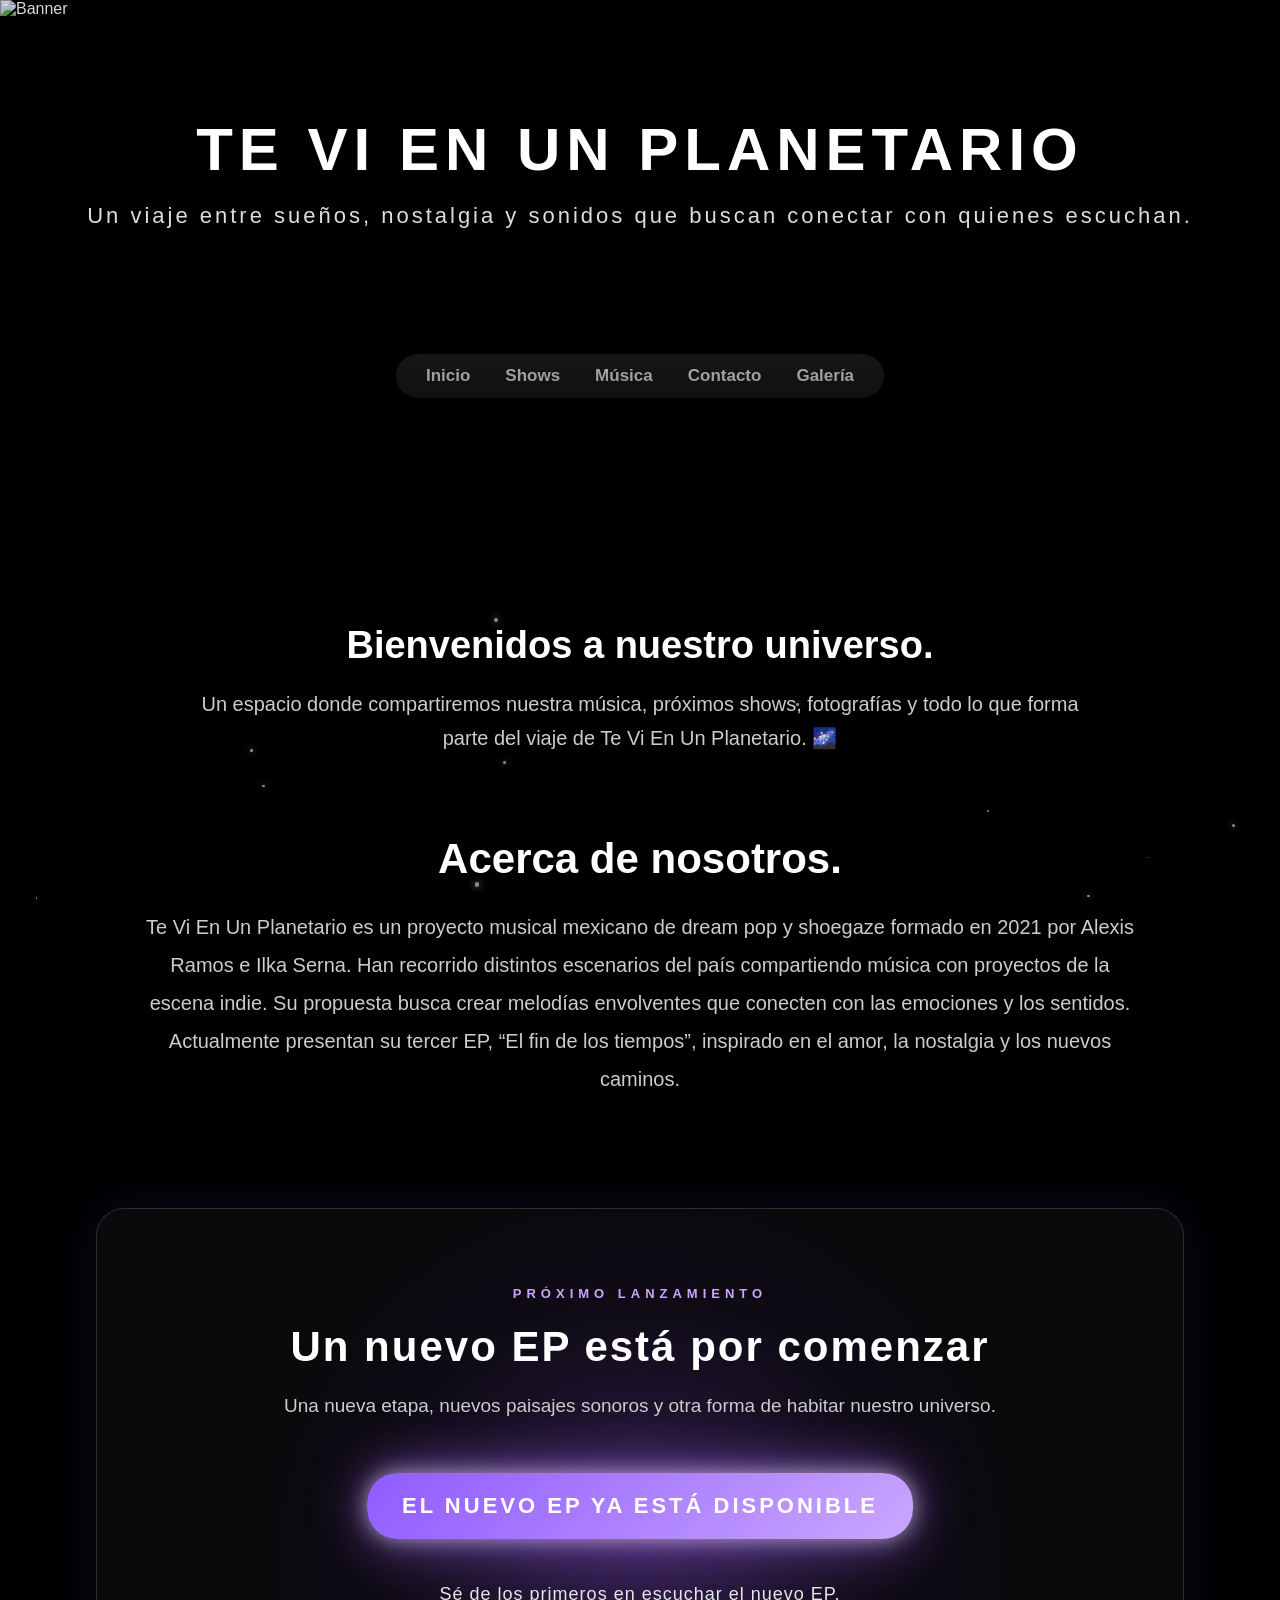
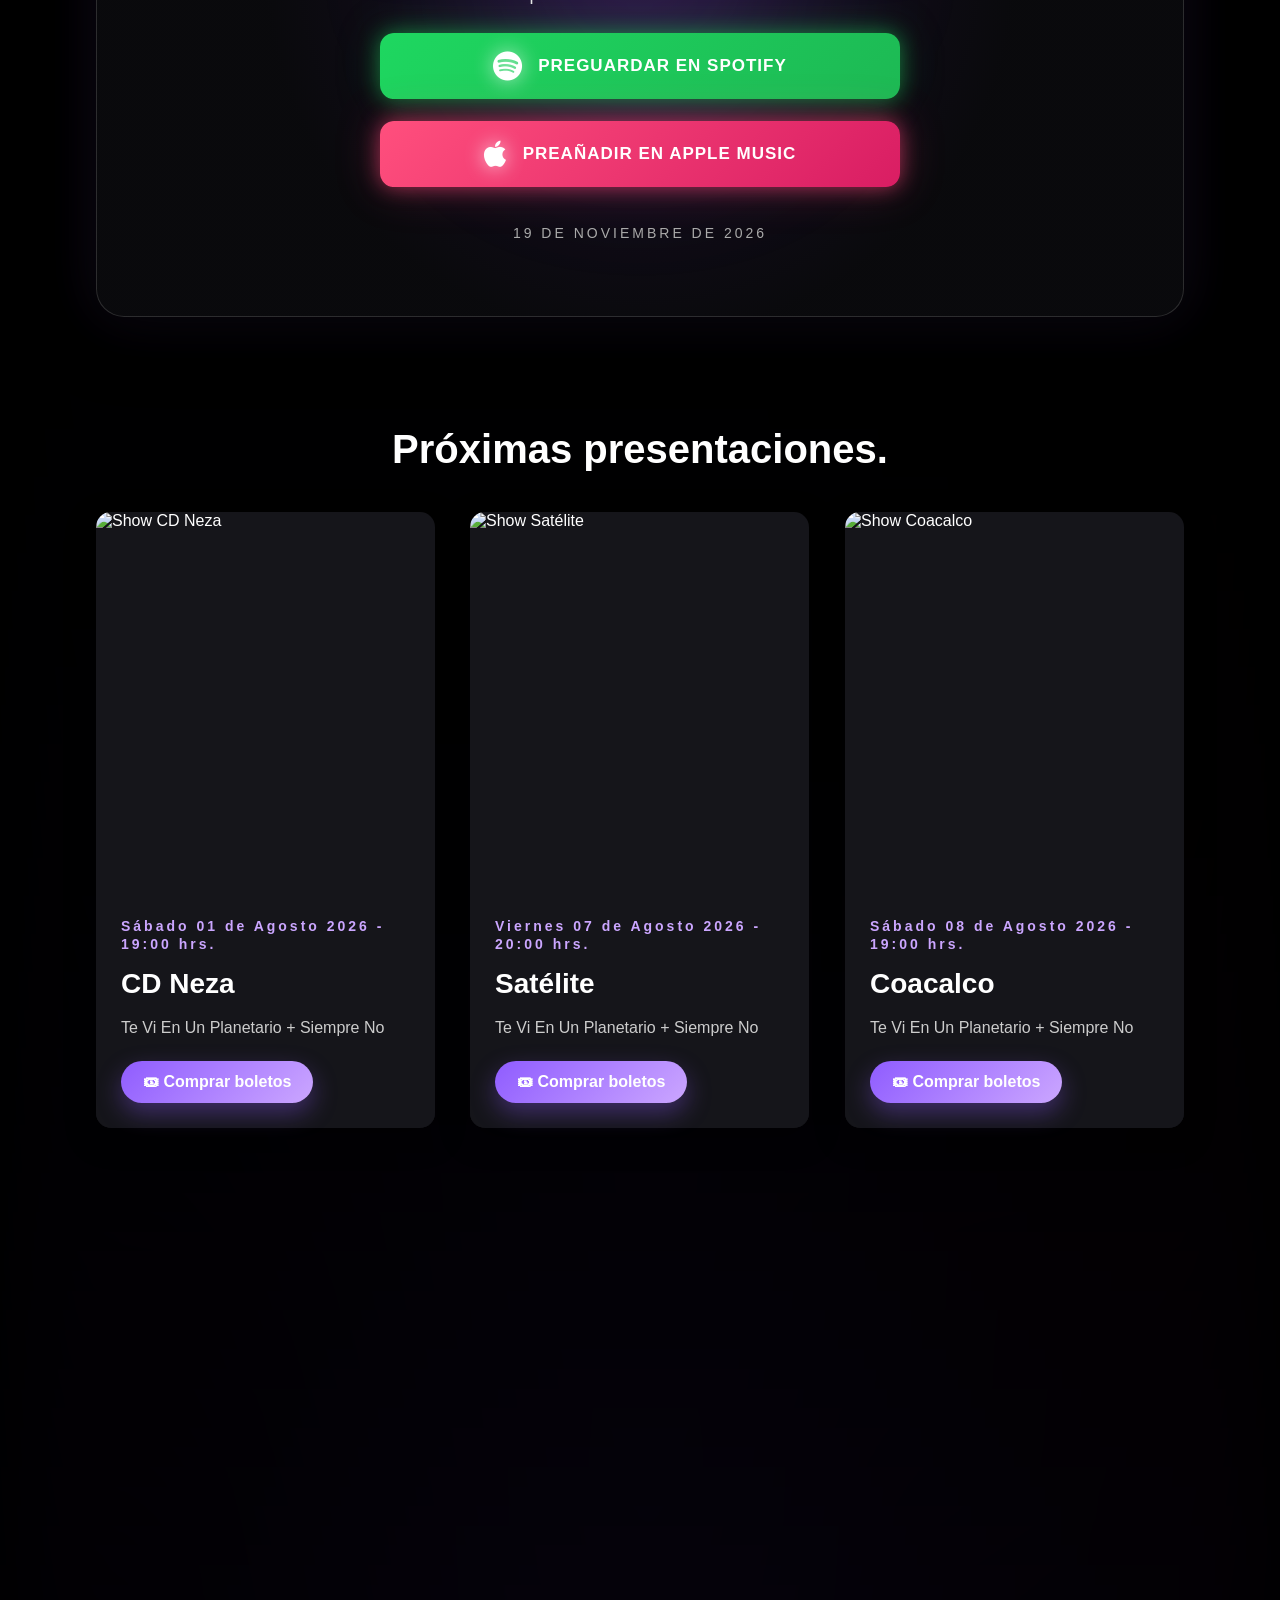
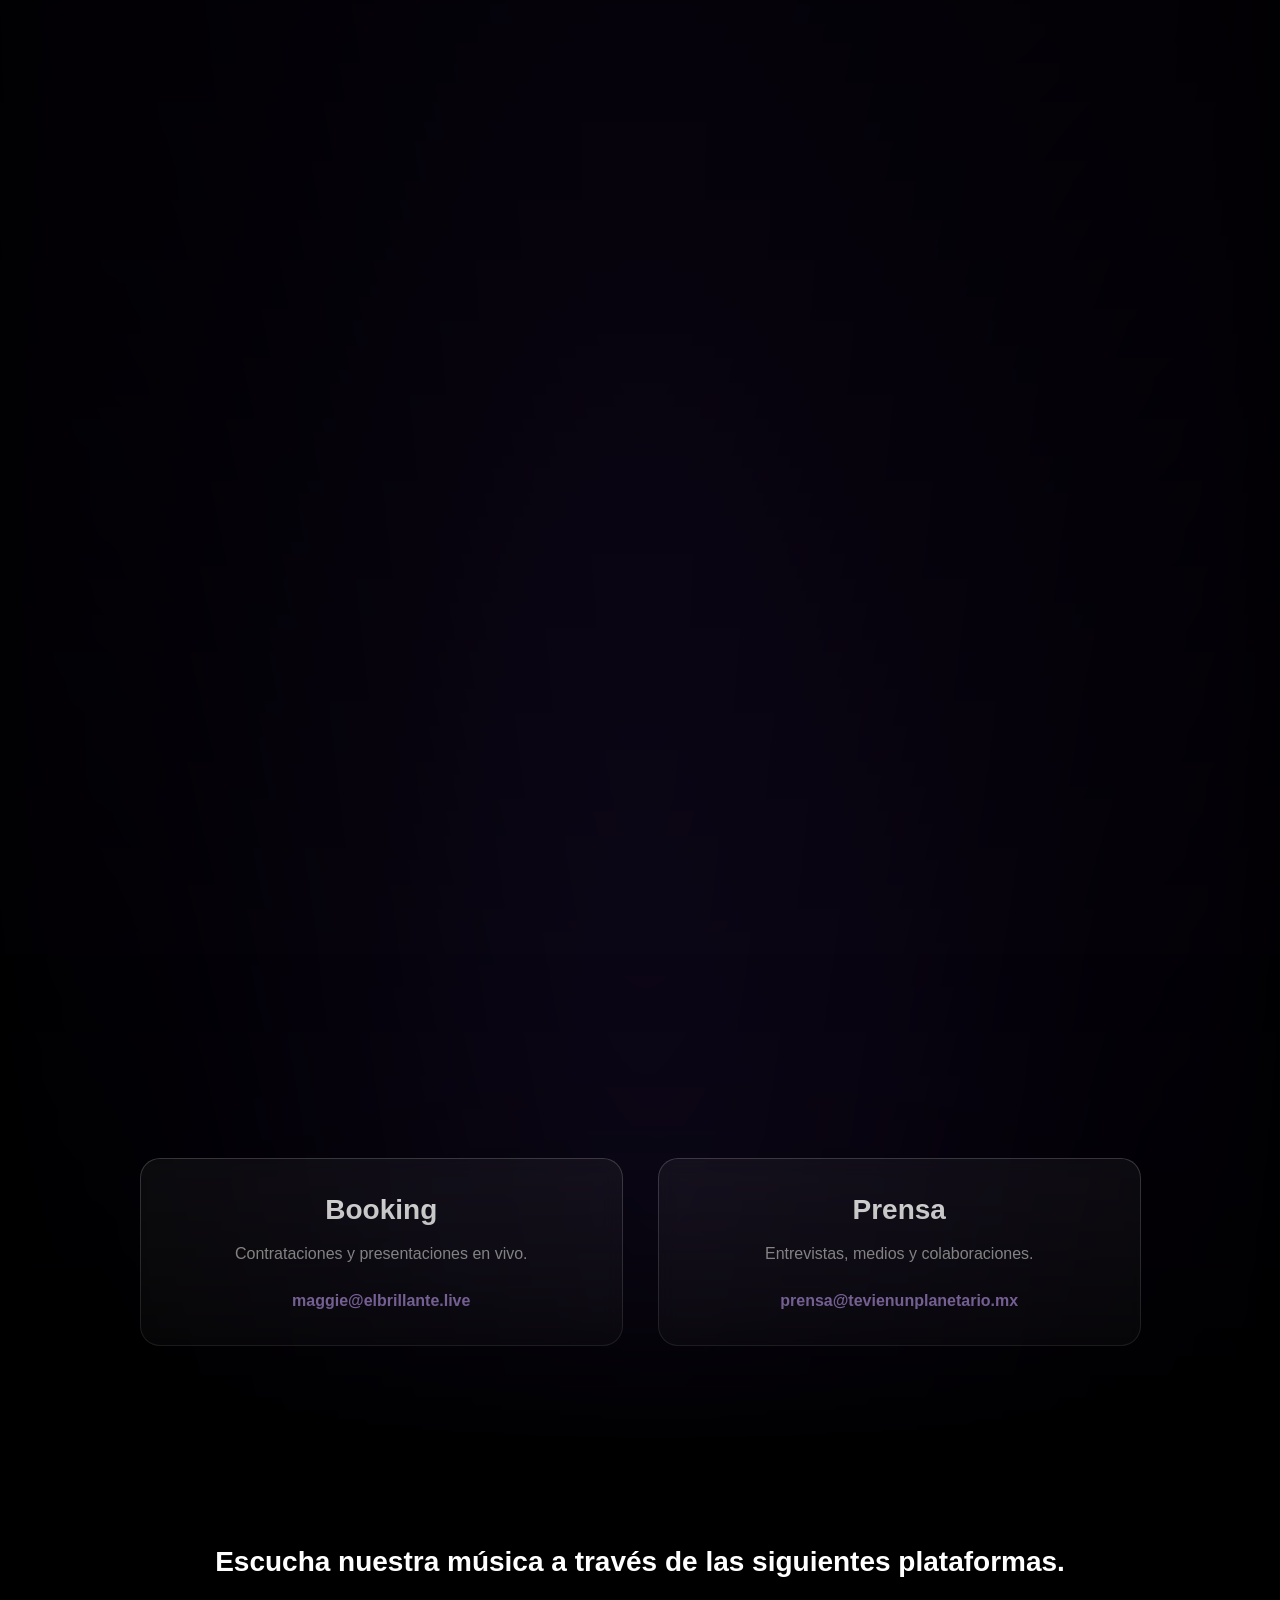
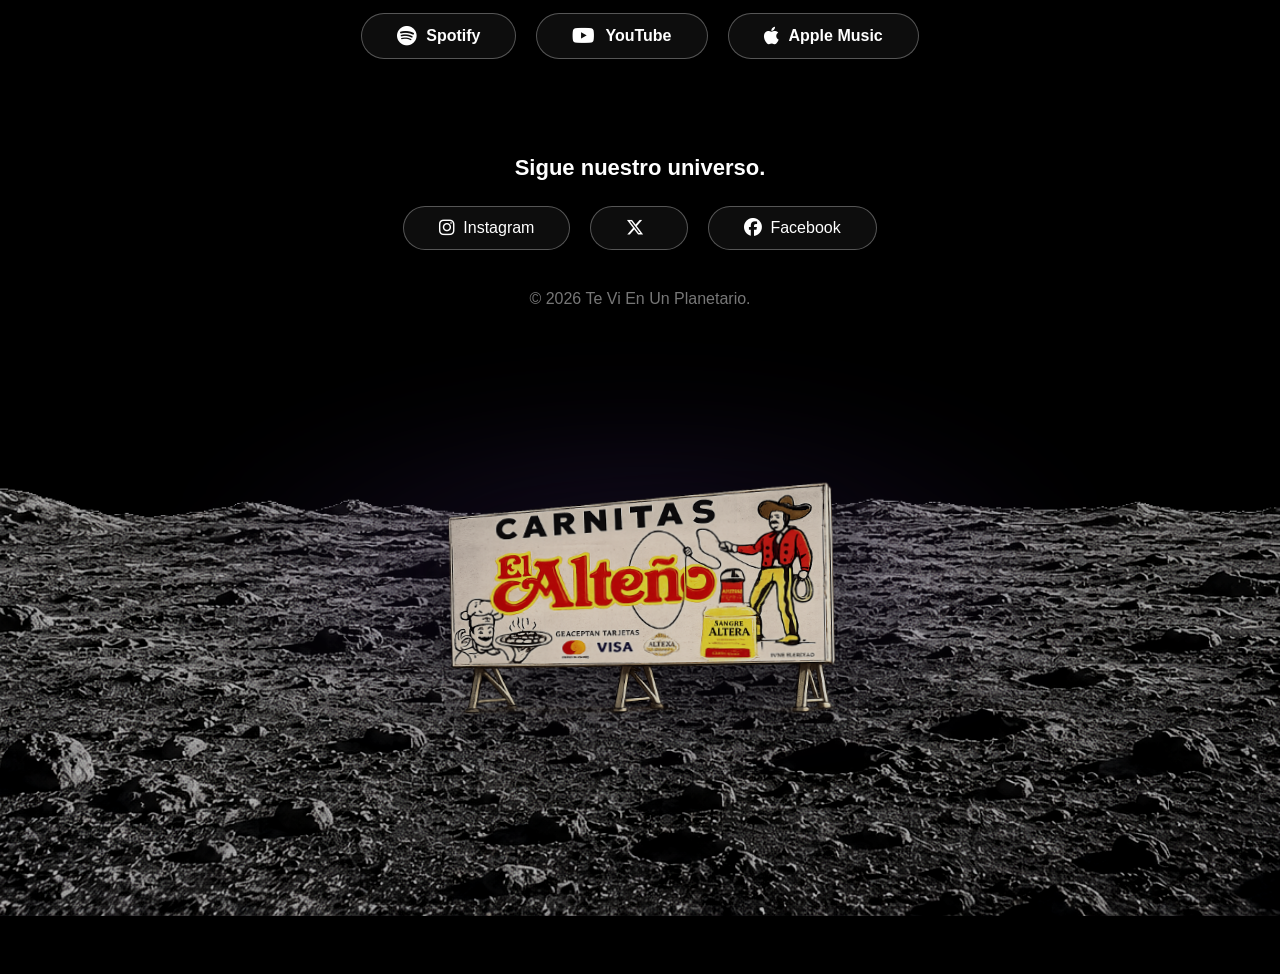
==== index.html @ 1a050cd8 "Actualizar index.html" ====
<!DOCTYPE html>
<html lang="es">

<head>

    <meta charset="UTF-8">

    <meta
        name="viewport"
        content="width=device-width, initial-scale=1.0"
    >

    <title>
        Te Vi En Un Planetario | Dream Pop · Shoegaze
    </title>

    <link
        rel="icon"
        type="image/png"
        href="img/favicon.png"
    >

    <link
        rel="stylesheet"
        href="styles.css?v=72"
    >

    <link
        rel="stylesheet"
        href="https://cdnjs.cloudflare.com/ajax/libs/font-awesome/6.5.2/css/all.min.css"
    >

</head>

<body>


<!-- =========================
     BANNER PRINCIPAL
========================= -->


<header class="banner" id="inicio">


    <img id="bannerImg" src="img/banner1.jpg" alt="Banner">


    <div class="overlay">


      <div class="titulo-blog">

    <h1>
        TE VI EN UN PLANETARIO
    </h1>


    <p>
        Un viaje entre sueños, nostalgia
        y sonidos que buscan conectar
        con quienes escuchan.
    </p>


   


</div>



        <nav class="menu">

    <a href="#inicio">
        Inicio
    </a>

    <a href="#shows">
        Shows
    </a>

    <a href="#musica">
        Música
    </a>

    <a href="#contacto">
        Contacto
    </a>

    <a href="galeria.html">
        Galería
    </a>

</nav>


    </div>


</header>





<!-- =========================
     PRESENTACIÓN
========================= -->


<section class="presentacion">


    <h2>
        Bienvenidos a nuestro universo.
    </h2>


    <p>
        Un espacio donde compartiremos nuestra música,
        próximos shows, fotografías y todo lo que forma
        parte del viaje de Te Vi En Un Planetario. 🌌
    </p>


</section>





<!-- =========================
     HISTORIA DE LA BANDA
========================= -->


<section class="presentacion historia">

    <h2>
        Acerca de nosotros.
    </h2>

    <p>
        Te Vi En Un Planetario es un proyecto musical mexicano
        de dream pop y shoegaze formado en 2021 por Alexis Ramos
        e Ilka Serna.

        Han recorrido distintos escenarios del país compartiendo
        música con proyectos de la escena indie.

        Su propuesta busca crear melodías envolventes que conecten
        con las emociones y los sentidos.

        Actualmente presentan su tercer EP,
        “El fin de los tiempos”, inspirado en el amor,
        la nostalgia y los nuevos caminos.
    </p>

</section>



<!-- =========================
     CONTADOR NUEVO LANZAMIENTO
========================= -->



<section class="nuevo-lanzamiento">

    <div class="luz-lanzamiento"></div>

    <span class="etiqueta-lanzamiento">
        PRÓXIMO LANZAMIENTO
    </span>

    <h2>
        Un nuevo EP está por comenzar
    </h2>

    <p class="descripcion-lanzamiento">
        Una nueva etapa, nuevos paisajes sonoros
        y otra forma de habitar nuestro universo.
    </p>

    <div class="contador-lanzamiento" id="contadorLanzamiento">

        <div class="unidad-contador">
            <span id="dias">00</span>
            <small>DÍAS</small>
        </div>

        <div class="separador-contador">:</div>

        <div class="unidad-contador">
            <span id="horas">00</span>
            <small>HORAS</small>
        </div>

        <div class="separador-contador">:</div>

        <div class="unidad-contador">
            <span id="minutos">00</span>
            <small>MINUTOS</small>
        </div>

        <div class="separador-contador">:</div>

        <div class="unidad-contador">
            <span id="segundos">00</span>
            <small>SEGUNDOS</small>
        </div>

    </div>

    <div class="preguardar-lanzamiento">

        <p class="texto-preguardar">
            Sé de los primeros en escuchar el nuevo EP.
        </p>

        <div class="botones-preguardar">

            <a href="#"
               class="btn-preguardar spotify-preguardar"
               target="_blank"
               rel="noopener noreferrer">

                <i class="fa-brands fa-spotify"></i>

                PREGUARDAR EN SPOTIFY

            </a>

            <a href="#"
               class="btn-preguardar apple-preguardar"
               target="_blank"
               rel="noopener noreferrer">

                <i class="fa-brands fa-apple"></i>

                PREAÑADIR EN APPLE MUSIC

            </a>

        </div>

    </div>

    <p class="fecha-lanzamiento">
        19 DE NOVIEMBRE DE 2026
    </p>

</section>

<!-- =========================
     SHOWS
========================= -->


<section class="shows" id="shows">


    <h2>
        Próximas presentaciones.
    </h2>



    <div class="tarjetas-shows">



<article class="show">

    <img src="img/shows/cdneza.jpg" alt="Show CD Neza">

    <div>

        <span>
            Sábado 01 de Agosto 2026 - 19:00 hrs.
        </span>

        <h3>
            CD Neza
        </h3>

        <p>
            Te Vi En Un Planetario
            + Siempre No
        </p>

        <a href="https://www.passline.com/eventos/te-vi-en-un-planetario-siempre-no-en-neza?srsltid=AfmBOoovg-cBBrJVDdKT2XYx2cfi4XwZiuPQGo-E9x_NDQ2LoTzgHPhY"
           target="_blank"
           class="btn-boletos">

            🎟 Comprar boletos

        </a>

    </div>

</article>





        <article class="show">


            <img src="img/shows/satelite.jpg" alt="Show Satélite">


            <div>


                <span>
                    Viernes 07 de Agosto 2026 - 20:00 hrs.
                </span>


                <h3>
                    Satélite
                </h3>


                <p>
                    Te Vi En Un Planetario
                    + Siempre No
                </p>
				
                <a href="https://www.passline.com/eventos/te-vi-en-un-planetario-siempre-no-en-satelite?srsltid=AfmBOooHvju37jdHs7YVsRym1T16sg7FsZMtIziRj7XSxzrg724Acsl8"
                target="_blank"
                class="btn-boletos">

            🎟 Comprar boletos

        </a>

            </div>


        </article>





        <article class="show">


            <img src="img/shows/coacalco.jpg" alt="Show Coacalco">


            <div>


                <span>
                    Sábado 08 de Agosto 2026 - 19:00 hrs.
                </span>


                <h3>
                    Coacalco
                </h3>


                <p>
                    Te Vi En Un Planetario
                    + Siempre No
                </p>
				
				<a href="https://www.passline.com/eventos/te-vi-en-un-planetario-siempre-no-en-coacalco?srsltid=AfmBOoppL9E0ZavndBEZ_2sXVVso90udEYHp2IkSH9KvHrL86hRa5LLI"
                target="_blank"
                class="btn-boletos">

            🎟 Comprar boletos

        </a>


            </div>


        </article>



    </div>


</section>




<!-- =========================
     MÚSICA
========================= -->


<section class="musica" id="musica">


    <div class="titulo-seccion-musica">

        <h2>
            Escucha nuestra música
        </h2>

        <p>
            Sumérgete en nuestros sonidos,
            historias y paisajes entre el dream pop
            y el shoegaze.
        </p>

    </div>




    <div class="contenido-musica">


      <div class="portada">

    <img src="img/musica/ep.jpg" 
    alt="El fin de los tiempos">


    <div class="lanzamiento-ep">

        <span>
            TERCER EP
        </span>


        <h3>
            EL FIN DE LOS TIEMPOS
        </h3>


        <p>
            Lanzamiento<br>
            ENERO 2025
        </p>


     <a href="musica.html" class="btn-principal">
    <i class="fa-solid fa-compact-disc"></i>
    Explorar música
</a>

    </div>


</div>





        <div class="info-musica">


            <h2>
                El fin de los tiempos
            </h2>


            <h3>
                Te Vi En Un Planetario
            </h3>


            <p>
                Un EP inspirado en lo ensoñador de enamorarse,
                la nostalgia de extrañar algo que aún no se ha perdido
                y los nuevos caminos que aparecen en el recorrido.
            </p>



            <!-- Spotify -->

            <h4>
                Escúchalo en Spotify
            </h4>


            <iframe 
data-testid="embed-iframe"
style="border-radius:12px" 
src="https://open.spotify.com/embed/album/4X13vjFX72SD9wUTWd2iYq?utm_source=generator&si=00156c6d00ff4cbc" 
width="100%" 
height="352" 
frameBorder="0" 
allowfullscreen="" 
allow="autoplay; clipboard-write; encrypted-media; fullscreen; picture-in-picture" 
loading="lazy">
</iframe>



<!-- YouTube -->

<h4>
    Mira nuestro video
</h4>


<iframe

width="100%"

height="315"

src="https://www.youtube.com/embed/_7-XcAjmlnI"

title="YouTube video player"

frameborder="0"

allow="accelerometer; autoplay; clipboard-write; encrypted-media; gyroscope; picture-in-picture"

allowfullscreen>

</iframe>



        </div>


    </div>


</section>





<!-- =========================
     CONTACTO / BOOKING
========================= -->


<section class="contacto" id="contacto">


    <h2>
        Contacto / Booking
    </h2>


    <p>
        Para presentaciones, prensa, colaboraciones
        y propuestas profesionales.
    </p>



    <div class="contacto-info">


        <div class="tarjeta-contacto">


            <h3>
                Booking
            </h3>


            <p>
                Contrataciones y presentaciones en vivo.
            </p>


            <a href="mailto:maggie@elbrillante.live">
                maggie@elbrillante.live
            </a>


        </div>




        <div class="tarjeta-contacto">


            <h3>
                Prensa
            </h3>


            <p>
                Entrevistas, medios y colaboraciones.
            </p>


            <a href="mailto:prensa@tevienunplanetario.mx">
                prensa@tevienunplanetario.mx
            </a>


        </div>



    </div>


</section>



<footer>

    <h2>
        Escucha nuestra música a través de las siguientes plataformas.
    </h2>


 <div class="botones-portada">


<a href="https://open.spotify.com/intl-es/artist/1tLZIDlRNgWyQlu5qrqLvm?si=Rsie5Q_NRIyDfAs6YkLwWQ" target="_blank">

    <i class="fa-brands fa-spotify"></i>
    Spotify

</a>


<a href="https://www.youtube.com/@tevienunplanetario" target="_blank">

    <i class="fa-brands fa-youtube"></i>
    YouTube

</a>


<a href="https://music.apple.com/es/artist/te-vi-en-un-planetario/1675162556" target="_blank">

    <i class="fa-brands fa-apple"></i>
    Apple Music

</a>


</div>

	<br><br>


<h3>
    Sigue nuestro universo.
</h3>


<div class="botones-redes">


    <a href="https://www.instagram.com/tevienunplanetario/?hl=es" 
       target="_blank"
       rel="noopener noreferrer">

        <i class="fa-brands fa-instagram"></i>
        Instagram

    </a>


    <a href="https://x.com/tveuplanetario?s=20" 
       target="_blank"
       rel="noopener noreferrer">

        <i class="fa-brands fa-x-twitter"></i>
        

    </a>


    <a href="https://www.facebook.com/tevienunplanetario/?locale=es_LA"
       target="_blank"
       rel="noopener noreferrer">

        <i class="fa-brands fa-facebook"></i>
        Facebook

    </a>


</div>


    <p>
        © 2026 Te Vi En Un Planetario.
    </p>

	
<!-- =========================
     ESCENA LUNAR
========================= -->

<div
    class="escena-lunar-footer"
    aria-hidden="true"
>

    <img
        src="img/footer/superficie-lunar.png"
        class="suelo-lunar"
        alt=""
        loading="lazy"
        draggable="false"
    >

    <div class="halo-anuncio-lunar"></div>

    <img
        src="img/footer/anuncio-alteno.png"
        class="anuncio-lunar"
        alt=""
        loading="lazy"
        draggable="false"
    >

</div>

</footer>


<div
    class="cursor-aura"
    aria-hidden="true"
></div>


<script src="script.js?v=26"></script>

<script src="animaciones.js?v=3"></script>

<script src="efectos.js?v=65"></script>

</body>

</html>
---- styles.css ----
/* =========================
   01. CONFIGURACIÓN GENERAL
========================= */  



:root{
    --negro-fondo:#000000;
    --alto-banner:clamp(520px, 62vh, 760px);
}

*{
    margin:0;
    padding:0;
    box-sizing:border-box;
}

html{
    width:100%;
    min-height:100%;

    scroll-behavior:smooth;

    overscroll-behavior-y:none;
    overscroll-behavior-x:none;

    background:#000;
}

body{
    position:relative;

    width:100%;
    min-height:100%;

    margin:0;

    font-family:'Segoe UI', Arial, sans-serif;

    color:white;
    background:#000;

    overflow-x:hidden;

    overscroll-behavior-y:none;
    overscroll-behavior-x:none;
}



/* Nebulosa morada del fondo */

body::before{

    content:"";

    position:absolute;
    inset:0;

    width:100%;
    min-height:100%;

    pointer-events:none;
    z-index:0;

    background:
        radial-gradient(
            ellipse at 8% 30%,
            rgba(126,65,220,.30) 0%,
            rgba(95,40,180,.16) 26%,
            transparent 56%
        ),
        radial-gradient(
            ellipse at 92% 36%,
            rgba(180,45,150,.25) 0%,
            rgba(110,45,205,.15) 27%,
            transparent 59%
        ),
        radial-gradient(
            ellipse at 50% 72%,
            rgba(120,75,235,.20) 0%,
            transparent 56%
        );

    filter:blur(clamp(42px,5vw,48px));

    opacity:.95;

    -webkit-mask-image:
    linear-gradient(
        to bottom,

        transparent 0%,

        transparent 28%,

        rgba(0,0,0,.03) 36%,

        rgba(0,0,0,.10) 48%,

        rgba(0,0,0,.24) 60%,

        rgba(0,0,0,.46) 72%,

        rgba(0,0,0,.70) 84%,

        rgba(0,0,0,.90) 94%,

        #000 100%
    );

    mask-image:
    linear-gradient(
        to bottom,

        transparent 0%,

        transparent 28%,

        rgba(0,0,0,.03) 36%,

        rgba(0,0,0,.10) 48%,

        rgba(0,0,0,.24) 60%,

        rgba(0,0,0,.46) 72%,

        rgba(0,0,0,.70) 84%,

        rgba(0,0,0,.90) 94%,

        #000 100%
    );

    animation:
        respirarNebulosa
        18s
        ease-in-out
        infinite
        alternate;

}
/* Animación de la nebulosa */

@keyframes respirarNebulosa{

    from{
        transform:scaleX(1);
        opacity:.82;
    }

    to{
        transform:scaleX(1.045);
        opacity:1;
    }

}

/* Mantener el contenido por encima del fondo */

header,
section,
footer{

    position:relative;

    z-index:3;

}


/* =========================
   02. HERO / BANNER PRINCIPAL
========================= */

.banner{

    position:relative;

    width:100%;

    height:var(--alto-banner);

    min-height:520px;

    overflow:hidden;

    background:#000;

    margin-bottom:-4px;

    z-index:4;

}


.banner img{

    position:absolute;

    inset:0;

    width:100%;
    height:100%;

    object-fit:cover;

    object-position:center center;

    z-index:1;

    user-select:none;

    -webkit-user-drag:none;

    opacity:1;

    transform:scale(1);

    transition:
        opacity 1.5s ease,
        transform 8s ease,
        object-position .6s ease;

}
/* Pantallas de escritorio amplias */

@media(min-width:1600px){

    :root{
        --alto-banner:820px;
    }

    .banner{
        height:var(--alto-banner);
        min-height:820px;
    }

}

@media(min-width:2200px){

    :root{
        --alto-banner:920px;
    }

    .banner{
        height:var(--alto-banner);
        min-height:920px;
    }

}

@media(min-width:1600px){

    .banner::after{
        height:390px;
        bottom:-8px;
    }

}

@media(min-width:2200px){

    .banner::after{
        height:440px;
        bottom:-8px;
    }

}

/* Degradado final que une el banner con el fondo */

.banner::after{

    content:"";

    position:absolute;

    left:0;
    right:0;
    bottom:-6px;

    height:330px;

    z-index:4;

    pointer-events:none;

    background:
        linear-gradient(
            to bottom,
            rgba(0,0,0,0) 0%,
            rgba(0,0,0,.08) 16%,
            rgba(0,0,0,.28) 36%,
            rgba(0,0,0,.58) 58%,
            rgba(0,0,0,.84) 76%,
            rgba(0,0,0,.97) 90%,
            #000 96%,
            #000 100%
        );

}

/* Capa oscura general */

.overlay{

    position:absolute;

    inset:0;

    z-index:3;

    display:flex;

    flex-direction:column;

    justify-content:space-between;

    padding:35px;

    background:rgba(0,0,0,.16);

}


/* =========================
   03. TÍTULO DE LA BANDA
========================= */

.titulo-blog{
    text-align:center;
    margin-top:80px;
}

.titulo-blog h1{
    font-size:60px;
    letter-spacing:6px;
    text-transform:uppercase;
    font-weight:700;
}

.titulo-blog p{
    font-size:22px;
    margin-top:15px;
    letter-spacing:3px;
    color:#ddd;
}


/* =========================
   04. MENÚ
========================= */

.menu{
    display:flex;
    justify-content:center;
    gap:35px;
    padding:12px 30px;
    margin:auto;
    border-radius:40px;
    background:rgba(255,255,255,.12);
    backdrop-filter:blur(10px);
}

.menu a{
    color:white;
    text-decoration:none;
    font-size:17px;
    font-weight:bold;
    transition:.3s;
}

.menu a:hover{
    color:#cba6ff;
}


/* =========================
   05. PRESENTACIÓN / HISTORIA
========================= */

.presentacion{

    position:relative;

    width:80%;

    max-width:900px;

    margin:70px auto;

    text-align:center;

}




.presentacion h2{
    font-size:38px;
    margin-bottom:20px;
}

.presentacion p{
    color:#ccc;
    font-size:20px;
    line-height:1.7;
}

.historia{
    max-width:1000px;
    margin:80px auto;
    text-align:center;
}

.historia h2{
    font-size:42px;
    margin-bottom:25px;
}

.historia p{
    color:#ccc;
    font-size:20px;
    line-height:1.9;
}


/* =========================
   06. SHOWS
========================= */

.shows{
    width:85%;
    max-width:1200px;
    margin:80px auto;
}

.shows h2{
    margin-bottom:40px;
    text-align:center;
    font-size:40px;
}

.tarjetas-shows{
    display:grid;
    grid-template-columns:repeat(3,1fr);
    gap:35px;
}

.show{

    position:relative;

    overflow:visible;

    isolation:isolate;

    border-radius:15px;

    background:#15151a;

    box-shadow:
        0 10px 30px rgba(0,0,0,.4);

    transition:
        transform .4s ease,
        box-shadow .4s ease;

}


/* Halo morado detrás de la tarjeta */

.show::before{

    content:"";

    position:absolute;

    inset:-18px;

    z-index:-1;

    opacity:0;

    border-radius:28px;

    pointer-events:none;

    background:

        radial-gradient(
            circle at 30% 30%,
            rgba(188,125,255,.48),
            transparent 38%
        ),

        radial-gradient(
            circle at 72% 68%,
            rgba(105,65,230,.42),
            transparent 44%
        );

    filter:blur(24px);

    transform:
        scale(.9)
        translateY(8px);

    transition:
        opacity .4s ease,
        transform .5s cubic-bezier(.22,1,.36,1);

}


.show:hover{

    transform:translateY(-10px);

    box-shadow:
        0 22px 55px rgba(0,0,0,.55);

}


.show:hover::before{

    opacity:1;

    transform:
        scale(1)
        translateY(0);

}


.show img{

    width:100%;

    height:380px;

    display:block;

    object-fit:cover;

    object-position:center;

    border-radius:15px 15px 0 0;

}


.show > div{

    position:relative;

    z-index:1;

    padding:25px;

    border-radius:0 0 15px 15px;

    background:#15151a;

}

.show span{
    color:#cba6ff;
    font-size:14px;
    letter-spacing:3px;
    font-weight:bold;
}

.show h3{
    margin:15px 0;
    font-size:28px;
}

.show p{
    color:#ccc;
    line-height:1.6;
}

.btn-boletos{
    display:inline-block;
    margin-top:20px;
    padding:12px 22px;
    border-radius:30px;
    color:white;
    text-decoration:none;
    font-weight:bold;
    background:linear-gradient(135deg,#8f5cff,#cba6ff);
    box-shadow:0 10px 25px rgba(143,92,255,.35);
    transition:.35s;
}

.btn-boletos:hover{
    transform:translateY(-4px);
    background:linear-gradient(135deg,#b78cff,#e0c7ff);
    box-shadow:0 15px 35px rgba(143,92,255,.55);
}


/* =========================
   07. SECCIÓN MÚSICA
========================= */

.musica{
    width:85%;
    max-width:1100px;
    margin:100px auto;
}

.titulo-seccion-musica{
    width:80%;
    max-width:900px;
    margin:0 auto 50px;
    text-align:center;
}

.titulo-seccion-musica h2{
    margin-bottom:15px;
    font-size:42px;
}

.titulo-seccion-musica p{
    color:#ccc;
    font-size:20px;
    line-height:1.6;
}

.contenido-musica{
    display:grid;
    grid-template-columns:1fr 1fr;
    align-items:center;
    gap:60px;
}

.portada img{
    width:100%;
    max-width:450px;
    border-radius:15px;
    box-shadow:0 20px 50px rgba(0,0,0,.5);
    transition:.4s;
}

.portada img:hover{
    transform:scale(1.03);
}

.info-musica h2{
    margin-bottom:10px;
    font-size:45px;
}

.info-musica h3{
    margin-bottom:25px;
    color:#cba6ff;
    font-size:24px;
}

.info-musica p{
    color:#ccc;
    font-size:18px;
    line-height:1.8;
}

.info-musica h4{
    margin-top:40px;
    margin-bottom:20px;
    color:white;
    font-size:20px;
    letter-spacing:1px;
}

.info-musica iframe{
    margin-top:0;
    margin-bottom:40px;
    border-radius:12px;
    box-shadow:0 15px 35px rgba(0,0,0,.4);
}

.botones-musica{
    display:flex;
    gap:20px;
    margin-top:35px;
}

.botones-musica a{
    padding:12px 25px;
    border-radius:30px;
    color:white;
    text-decoration:none;
    background:#252530;
    transition:.3s;
}

.botones-musica a:hover{
    color:#111;
    background:#cba6ff;
}


/* =========================
   08. LANZAMIENTO EP
========================= */

.lanzamiento-ep{
    margin-top:30px;
    text-align:center;
    color:white;
}

.lanzamiento-ep span{
    color:#aaa;
    font-size:12px;
    letter-spacing:4px;
}

.lanzamiento-ep h3{
    margin:15px 0;
    font-size:24px;
    letter-spacing:2px;
}

.lanzamiento-ep p{
    color:#bbb;
    line-height:1.7;
    letter-spacing:2px;
}


/* =========================
   09. BOTÓN PRINCIPAL NEÓN
========================= */

.btn-principal{
    display:inline-flex;
    align-items:center;
    justify-content:center;
    gap:10px;
    margin-top:20px;
    padding:12px 40px;
    border:1px solid rgba(255,255,255,.7);
    border-radius:30px;
    color:white;
    text-decoration:none;
    font-weight:bold;
    background:rgba(255,255,255,.08);
    backdrop-filter:blur(10px);
    box-shadow:
        0 0 10px rgba(255,255,255,.5),
        0 0 25px rgba(180,140,255,.7),
        0 0 45px rgba(140,90,220,.5);
    transition:.4s;
}

.btn-principal:hover{
    transform:translateY(-6px);
    border-color:white;
    background:linear-gradient(
        135deg,
        rgba(255,255,255,.45),
        rgba(150,100,230,.8)
    );
    box-shadow:
        0 0 20px rgba(255,255,255,1),
        0 0 45px rgba(190,150,255,1),
        0 0 90px rgba(140,80,230,.8),
        0 0 130px rgba(140,80,230,.4);
}

.contenedor-btn-musica{
    display:flex;
    justify-content:center;
    margin-top:30px;
}


/* =========================
   10. CONTADOR NUEVO LANZAMIENTO
========================= */

.nuevo-lanzamiento{
    width:85%;
    max-width:1100px;
    margin:110px auto;
    padding:75px 40px;
    position:relative;
    overflow:hidden;
    text-align:center;
    border:1px solid rgba(255,255,255,.14);
    border-radius:28px;
    background:radial-gradient(
        circle at center,
        rgba(145,90,230,.18),
        rgba(10,10,13,.96) 58%
    );
    box-shadow:
        0 20px 60px rgba(0,0,0,.55),
        0 0 55px rgba(130,80,210,.15);
}

.luz-lanzamiento{
    position:absolute;
    width:320px;
    height:320px;
    left:50%;
    top:50%;
    transform:translate(-50%,-50%);
    border-radius:50%;
    background:rgba(150,90,230,.18);
    filter:blur(80px);
    animation:pulsoLanzamiento 4s ease-in-out infinite alternate;
    pointer-events:none;
}

.etiqueta-lanzamiento{
    position:relative;
    display:inline-block;
    margin-bottom:22px;
    color:#cba6ff;
    font-size:13px;
    font-weight:bold;
    letter-spacing:5px;
}

.nuevo-lanzamiento h2{
    position:relative;
    margin-bottom:18px;
    font-size:42px;
    letter-spacing:2px;
}

.descripcion-lanzamiento{
    position:relative;
    max-width:720px;
    margin:0 auto 50px;
    color:#ccc;
    font-size:19px;
    line-height:1.8;
}

.contador-lanzamiento{
    position:relative;
    display:flex;
    justify-content:center;
    align-items:center;
    flex-wrap:wrap;
    gap:20px;
}

.unidad-contador{
    width:135px;
    padding:24px 15px;
    border:1px solid rgba(255,255,255,.18);
    border-radius:18px;
    background:rgba(255,255,255,.055);
    backdrop-filter:blur(10px);
    box-shadow:
        0 0 15px rgba(255,255,255,.06),
        0 0 30px rgba(145,90,230,.14);
    transition:.4s;
}

.unidad-contador:hover{
    transform:translateY(-7px);
    border-color:rgba(220,195,255,.75);
    box-shadow:
        0 0 18px rgba(255,255,255,.45),
        0 0 42px rgba(160,105,240,.55),
        0 0 75px rgba(130,70,220,.25);
}

.unidad-contador span{
    display:block;
    color:white;
    font-size:48px;
    font-weight:700;
    line-height:1;
    text-shadow:
        0 0 12px rgba(255,255,255,.3),
        0 0 28px rgba(170,115,255,.45);
}

.unidad-contador small{
    display:block;
    margin-top:14px;
    color:#bbb;
    font-size:11px;
    letter-spacing:3px;
}

.separador-contador{
    color:#cba6ff;
    font-size:40px;
    text-shadow:0 0 15px rgba(180,120,255,.8);
}

.fecha-lanzamiento{
    position:relative;
    margin-top:38px;
    color:#aaa;
    font-size:14px;
    letter-spacing:3px;
}

.mensaje-estreno{
    padding:20px 35px;
    border-radius:30px;
    color:white;
    font-size:22px;
    font-weight:bold;
    letter-spacing:3px;
    background:linear-gradient(135deg,#8f5cff,#cba6ff);
    box-shadow:
        0 0 20px rgba(255,255,255,.5),
        0 0 55px rgba(160,100,240,.75);
}

@keyframes pulsoLanzamiento{
    from{
        opacity:.45;
        transform:translate(-50%,-50%) scale(.9);
    }

    to{
        opacity:1;
        transform:translate(-50%,-50%) scale(1.15);
    }
}


/* =========================
   11. BOTONES PRE-GUARDADO
========================= */

.preguardar-lanzamiento{
    position:relative;
    margin-top:45px;
}

.texto-preguardar{
    margin-bottom:28px;
    color:#e8e8e8;
    font-size:18px;
    letter-spacing:1px;
}

.botones-preguardar{
    display:flex;
    flex-direction:column;
    align-items:center;
    gap:22px;
}

.btn-preguardar{
    display:flex;
    align-items:center;
    justify-content:center;
    gap:15px;
    width:100%;
    max-width:520px;
    padding:18px 30px;
    border-radius:14px;
    color:white;
    text-decoration:none;
    font-size:17px;
    font-weight:700;
    letter-spacing:1px;
    transition:
        transform .35s ease,
        box-shadow .35s ease,
        filter .35s ease;
}

.btn-preguardar i{
    font-size:30px;
    filter:drop-shadow(0 0 10px rgba(255,255,255,.75));
}

.spotify-preguardar{
    background:linear-gradient(135deg,#1ED760,#1DB954);
    box-shadow:
        0 0 20px rgba(29,185,84,.55),
        0 0 45px rgba(29,185,84,.25);
}

.spotify-preguardar:hover{
    transform:translateY(-6px) scale(1.02);
    box-shadow:
        0 0 25px rgba(29,185,84,1),
        0 0 55px rgba(29,185,84,.9),
        0 0 90px rgba(29,185,84,.55);
}

.apple-preguardar{
    background:linear-gradient(135deg,#ff4f7d,#d91d63);
    box-shadow:
        0 0 20px rgba(255,70,120,.55),
        0 0 45px rgba(255,70,120,.25);
}

.apple-preguardar:hover{
    transform:translateY(-6px) scale(1.02);
    box-shadow:
        0 0 25px rgba(255,70,120,1),
        0 0 55px rgba(255,70,120,.9),
        0 0 90px rgba(255,70,120,.55);
}


/* =========================
   12. CONTACTO / BOOKING
========================= */

.contacto{

    position:relative;

    width:85%;
    max-width:1000px;

    margin:
        100px
        auto
        0;

    padding-bottom:260px;

    text-align:center;

}

.contacto > *{

    position:relative;

    z-index:2;

}

.contacto h2{
    margin-bottom:20px;
    font-size:42px;
}

.contacto > p{
    margin-bottom:50px;
    color:#ccc;
    font-size:20px;
    line-height:1.7;
}

.contacto-info{
    display:grid;
    grid-template-columns:repeat(2,1fr);
    gap:35px;
}


.tarjeta-contacto{

    position:relative;

    overflow:visible;

    isolation:isolate;

    padding:35px;

    border:1px solid rgba(255,255,255,.2);

    border-radius:20px;

    background:rgba(255,255,255,.05);

    backdrop-filter:blur(10px);

    transition:
        transform .4s ease,
        box-shadow .4s ease,
        border-color .4s ease;

}


/* Halo morado detrás */

.tarjeta-contacto::before{

    content:"";

    position:absolute;

    inset:-18px;

    z-index:-1;

    opacity:0;

    border-radius:30px;

    pointer-events:none;

    background:

        radial-gradient(
            circle at 28% 30%,
            rgba(188,125,255,.42),
            transparent 40%
        ),

        radial-gradient(
            circle at 75% 72%,
            rgba(105,65,230,.38),
            transparent 46%
        );

    filter:blur(24px);

    transform:
        scale(.9)
        translateY(8px);

    transition:
        opacity .4s ease,
        transform .5s cubic-bezier(.22,1,.36,1);

}


.tarjeta-contacto:hover{

    transform:translateY(-8px);

    border-color:rgba(205,170,255,.65);

    box-shadow:
        0 18px 45px rgba(0,0,0,.45);

}


.tarjeta-contacto:hover::before{

    opacity:1;

    transform:
        scale(1)
        translateY(0);

}

/* =========================
   TEXTO DE TARJETAS DE CONTACTO
========================= */

.tarjeta-contacto h3{

    margin-bottom:15px;

    color:white;

    font-size:28px;

}


.tarjeta-contacto p{

    margin-bottom:25px;

    color:#bbb;

    line-height:1.6;

}


.tarjeta-contacto a{

    display:inline-block;

    color:#cba6ff;

    text-decoration:none;

    font-weight:bold;

    overflow-wrap:anywhere;

    transition:
        color .3s ease,
        text-shadow .3s ease,
        transform .3s ease;

}


.tarjeta-contacto a:hover{

    color:white;

    transform:translateY(-2px);

    text-shadow:
        0 0 10px rgba(255,255,255,.55),
        0 0 22px rgba(190,135,255,.75);

}

/* =========================
   13. PÁGINA MÚSICA
========================= */

.pagina-musica{
    padding:100px 20px 50px;
    text-align:center;
    color:white;
    background:
        radial-gradient(
            circle,
            rgba(120,70,180,.25),
            transparent 50%
        ),
        #050505;
}

.pagina-musica h1{
    font-size:45px;
    letter-spacing:3px;
}

.pagina-musica p{
    color:#aaa;
}

.discografia{
    padding:50px 8%;
}

.tarjetas-musica{
    display:grid;
    grid-template-columns:repeat(auto-fit,minmax(250px,1fr));
    gap:50px;
}

.album{
    color:white;
    text-align:center;
    opacity:0;
    transform:translateY(40px);
    animation:aparecerAlbum 1s forwards;
}

.album img{
    width:100%;
    border-radius:20px;
    box-shadow:0 0 40px rgba(120,80,180,.3);
    transition:.5s;
}

.album:hover img{
    transform:scale(1.05);
    box-shadow:0 0 60px rgba(160,100,220,.6);
}

.info-album{
    margin-top:25px;
}

.info-album span{
    color:#aaa;
    font-size:12px;
    letter-spacing:4px;
}

.info-album h3{
    font-size:22px;
    letter-spacing:2px;
}

.info-album p{
    color:#bbb;
    line-height:1.7;
}

@keyframes aparecerAlbum{
    to{
        opacity:1;
        transform:translateY(0);
    }
}


/* =========================
   14. GALERÍA PREMIUM
========================= */

.galeria-premium{
    width:90%;
    max-width:1400px;
    margin:80px auto;
}

.masonry{
    columns:3 320px;
    column-gap:25px;
}

.item{
    position:relative;
    margin-bottom:25px;
    break-inside:avoid;
    overflow:hidden;
    border-radius:20px;
    cursor:pointer;
    background:#111;
    box-shadow:0 15px 35px rgba(0,0,0,.45);
    transition:
        transform .4s ease,
        box-shadow .4s ease;
}

.item img{
    width:100%;
    display:block;
    transition:
        transform .8s ease,
        filter .6s ease;
}

.item:hover{
    transform:translateY(-5px);
    box-shadow:
        0 0 25px rgba(150,100,220,.55),
        0 0 60px rgba(150,100,220,.25);
}

.item:hover img{
    transform:scale(1.08);
    filter:brightness(.75);
}

.overlay-galeria{
    position:absolute;
    left:0;
    right:0;
    bottom:0;
    z-index:2;
    padding:70px 25px 25px;
    text-align:left;
    color:white;
    background:linear-gradient(
        to bottom,
        transparent,
        rgba(0,0,0,.92)
    );
    opacity:0;
    transform:translateY(20px);
    pointer-events:none;
    transition:
        opacity .4s ease,
        transform .4s ease;
}

.item:hover .overlay-galeria{
    opacity:1;
    transform:translateY(0);
}

.overlay-galeria h3{
    margin-bottom:8px;
    color:white;
    font-size:24px;
    text-shadow:0 0 12px rgba(255,255,255,.2);
}

.overlay-galeria p{
    color:#ddd;
    font-size:15px;
    line-height:1.6;
}


/* =========================
   15. LIGHTBOX DE GALERÍA
========================= */

.lightbox{
    position:fixed;
    inset:0;
    z-index:99999;
    display:none;
    align-items:center;
    justify-content:center;
    padding:35px 90px 120px;
    background:rgba(0,0,0,.94);
    backdrop-filter:blur(12px);
}

.lightbox.activo{
    display:flex;
    animation:aparecerLightbox .35s ease;
}

.lightbox img{
    max-width:90%;
    max-height:78vh;
    object-fit:contain;
    border-radius:18px;
    box-shadow:
        0 0 25px rgba(255,255,255,.15),
        0 0 65px rgba(150,100,220,.45);
    animation:zoomLightbox .4s ease;
}

.info-lightbox{
    position:absolute;
    left:0;
    right:0;
    bottom:0;
    padding:75px 25px 30px;
    text-align:center;
    background:linear-gradient(
        to bottom,
        transparent,
        rgba(0,0,0,.97) 65%
    );
}

.info-lightbox h2{
    margin-bottom:10px;
    color:white;
    font-size:32px;
}

.info-lightbox p{
    max-width:750px;
    margin:auto;
    color:#ddd;
    font-size:16px;
    line-height:1.7;
}

.cerrar{
    position:absolute;
    top:22px;
    right:34px;
    z-index:3;
    color:white;
    font-size:50px;
    line-height:1;
    cursor:pointer;
    transition:
        transform .3s ease,
        color .3s ease,
        text-shadow .3s ease;
}

.cerrar:hover{
    color:#cba6ff;
    transform:rotate(90deg);
    text-shadow:0 0 20px rgba(190,140,255,.9);
}

.flecha{
    position:absolute;
    top:50%;
    z-index:3;
    transform:translateY(-50%);
    color:white;
    font-size:55px;
    cursor:pointer;
    user-select:none;
    transition:
        transform .3s ease,
        color .3s ease,
        text-shadow .3s ease;
}

.flecha:hover{
    color:#cba6ff;
    text-shadow:0 0 25px rgba(180,120,255,.9);
}

.flecha.izquierda{
    left:28px;
}

.flecha.derecha{
    right:28px;
}

.flecha.izquierda:hover{
    transform:translateY(-50%) translateX(-5px);
}

.flecha.derecha:hover{
    transform:translateY(-50%) translateX(5px);
}

@keyframes aparecerLightbox{
    from{
        opacity:0;
    }

    to{
        opacity:1;
    }
}

@keyframes zoomLightbox{
    from{
        opacity:0;
        transform:scale(.92);
    }

    to{
        opacity:1;
        transform:scale(1);
    }
}


/* =========================================================
   16. FOOTER PRINCIPAL — INDEX
   TRANSICIÓN CONTINUA NEBULOSA → NEGRO → SUELO LUNAR
========================================================= */

body:not(.pagina-musica-body):not(.pagina-galeria-body) footer{

    position:relative;

    min-height:1050px;

    padding:
        80px
        20px
        0;

    margin:0;

    /*
       Debe permitir que el degradado se extienda
       hacia arriba sobre la sección Contacto.
    */

    overflow:visible;

    text-align:center;

    background:#000;

    isolation:isolate;

}


/* =========================================================
   DEGRADADO QUE SUBE SOBRE CONTACTO
========================================================= */

body:not(.pagina-musica-body):not(.pagina-galeria-body)
footer::before{

    content:"";

    position:absolute;

    left:0;
    right:0;

    top:-520px;

    width:100%;
    height:520px;

    z-index:0;

    pointer-events:none;

    background:
        linear-gradient(
            to bottom,

            rgba(0,0,0,0) 0%,

            rgba(0,0,0,.015) 12%,

            rgba(0,0,0,.04) 24%,

            rgba(0,0,0,.09) 36%,

            rgba(0,0,0,.18) 48%,

            rgba(0,0,0,.31) 60%,

            rgba(0,0,0,.48) 72%,

            rgba(0,0,0,.68) 83%,

            rgba(0,0,0,.86) 92%,

            rgba(0,0,0,.97) 97%,

            #000 100%
        );

}


/* Evitar una segunda capa de degradado */

body:not(.pagina-musica-body):not(.pagina-galeria-body)
footer::after{

    content:none;

}


/* Contenido textual sobre el fondo */

body:not(.pagina-musica-body):not(.pagina-galeria-body)
footer > *:not(.escena-lunar-footer){

    position:relative;

    z-index:5;

}


/* La escena lunar permanece dentro del footer */

body:not(.pagina-musica-body):not(.pagina-galeria-body)
.escena-lunar-footer{

    position:absolute;

    left:0;
    right:0;
    bottom:0;

    width:100%;
    height:650px;

    z-index:2;

    overflow:hidden;

    pointer-events:none;

}


/* Textos del footer */

body:not(.pagina-musica-body):not(.pagina-galeria-body)
footer h2{

    margin-bottom:30px;

    color:white;

    font-size:28px;

}

body:not(.pagina-musica-body):not(.pagina-galeria-body)
footer h3{

    margin-top:60px;

    margin-bottom:25px;

    color:white;

    font-size:22px;

}

body:not(.pagina-musica-body):not(.pagina-galeria-body)
footer p{

    margin-top:40px;

    color:#777;

}

/* =========================
   BOTONES PLATAFORMAS
========================= */

.botones-portada{

    display:flex;

    justify-content:center;

    flex-wrap:wrap;

    gap:20px;

    margin-top:35px;

}

.botones-portada a{

    display:flex;

    align-items:center;

    justify-content:center;

    gap:10px;

    padding:12px 35px;

    border:1px solid rgba(255,255,255,.3);

    border-radius:30px;

    color:white;

    text-decoration:none;

    font-weight:bold;

    background:rgba(255,255,255,.05);

    backdrop-filter:blur(8px);

    transition:.35s ease;

}

.botones-portada i{

    font-size:20px;

}

.botones-portada a:nth-child(1):hover{

    transform:translateY(-5px);

    border-color:#1DB954;

    background:#1DB954;

    box-shadow:
        0 0 20px rgba(29,185,84,.7),
        0 0 45px rgba(29,185,84,.4);

}

.botones-portada a:nth-child(2):hover{

    transform:translateY(-5px);

    border-color:#ff0000;

    background:#ff0000;

    box-shadow:
        0 0 20px rgba(255,0,0,.7),
        0 0 45px rgba(255,0,0,.4);

}

.botones-portada a:nth-child(3):hover{

    transform:translateY(-5px);

    border-color:#aaa;

    background:#222;

    box-shadow:
        0 0 20px rgba(255,255,255,.35),
        0 0 45px rgba(255,255,255,.15);

}


/* =========================
   17. REDES SOCIALES
========================= */

.botones-redes{
    display:flex;
    justify-content:center;
    flex-wrap:wrap;
    gap:20px;
    margin-top:20px;
}

.botones-redes a{
    display:flex;
    align-items:center;
    justify-content:center;
    padding:12px 35px;
    border:1px solid rgba(255,255,255,.3);
    border-radius:30px;
    color:white;
    text-decoration:none;
    background:rgba(255,255,255,.05);
    transition:.3s;
}

.botones-redes i{
    margin-right:8px;
    font-size:18px;
}

.botones-redes a:nth-child(1):hover{
    transform:translateY(-5px);
    background:#8a3ab9;
    box-shadow:
        0 0 20px rgba(138,58,185,.8),
        0 0 50px rgba(225,48,108,.5);
}

.botones-redes a:nth-child(2):hover{
    transform:translateY(-5px);
    background:#000;
    box-shadow:
        0 0 20px rgba(255,255,255,.7),
        0 0 50px rgba(255,255,255,.3);
}

.botones-redes a:nth-child(3):hover{
    transform:translateY(-5px);
    background:#1877f2;
    box-shadow:
        0 0 20px rgba(24,119,242,.8),
        0 0 50px rgba(24,119,242,.5);
}

/* =========================
   ESCENA LUNAR DEL FOOTER
========================= */

.escena-lunar-footer{

    position:absolute;

    left:0;
    right:0;
    bottom:0;

    width:100%;
    height:650px;

    z-index:2;

    overflow:hidden;

    pointer-events:none;

}


/* Superficie lunar */

.suelo-lunar{

    position:absolute;

    left:50%;
    bottom:0;

    width:100%;
    min-width:1700px;
    height:auto;

    display:block;

    z-index:1;

    transform:translateX(-50%);

    object-fit:cover;
    object-position:center bottom;

    filter:
        brightness(.72)
        contrast(1.12);

    user-select:none;
    -webkit-user-drag:none;

}

/* Anuncio sobre la Luna */

.anuncio-lunar{

    position:absolute;

    left:50%;
    bottom:118px;

    width:min(560px, 70vw);
    height:auto;

    display:block;

    z-index:4;

    transform:
        translateX(-50%)
        rotate(-1deg);

    transform-origin:center bottom;

    filter:
        brightness(.82)
        contrast(1.08)
        saturate(.88)
        drop-shadow(0 25px 45px rgba(0,0,0,.65));

    user-select:none;
    -webkit-user-drag:none;

}
/* Resplandor morado muy tenue */

.halo-anuncio-lunar{

    position:absolute;

    left:50%;
    bottom:185px;

    width:900px;
    height:340px;

    z-index:2;

    transform:translateX(-50%);

    border-radius:50%;

    background:
        radial-gradient(
            ellipse,
            rgba(135,85,220,.18) 0%,
            rgba(100,55,180,.08) 42%,
            transparent 74%
        );

    filter:blur(42px);

}

/* =========================
   18. RESPONSIVE
========================= */

@media(max-width:900px){

    :root{
        --alto-banner:520px;
    }

    .banner{

        height:var(--alto-banner);

        min-height:520px;

        margin-bottom:-4px;

    }

    .banner img{

        position:absolute;

        inset:0;

        width:100%;
        height:100%;

        object-fit:cover;

        object-position:center center;

        transform:scale(1);

    }

    .banner::after{

        height:430px;

        bottom:-6px;

        background:
            linear-gradient(
                to bottom,
                rgba(0,0,0,0) 0%,
                rgba(0,0,0,.08) 14%,
                rgba(0,0,0,.30) 35%,
                rgba(0,0,0,.62) 58%,
                rgba(0,0,0,.87) 76%,
                rgba(0,0,0,.98) 90%,
                #000 96%,
                #000 100%
            );

    }

    body::before{

    opacity:.95;

    filter:blur(48px);

    -webkit-mask-image:
    linear-gradient(

        to bottom,

        transparent 0,

        transparent calc(var(--alto-banner) - 4px),

        rgba(0,0,0,.04)
        calc(var(--alto-banner) + 60px),

        rgba(0,0,0,.14)
        calc(var(--alto-banner) + 180px),

        rgba(0,0,0,.32)
        calc(var(--alto-banner) + 320px),

        rgba(0,0,0,.58)
        calc(var(--alto-banner) + 470px),

        rgba(0,0,0,.82)
        calc(var(--alto-banner) + 650px),

        rgba(0,0,0,.96)
        calc(var(--alto-banner) + 820px),

        #000
        calc(var(--alto-banner) + 980px),

        #000 100%

    );

    mask-image:
    linear-gradient(

        to bottom,

        transparent 0,

        transparent calc(var(--alto-banner) - 4px),

        rgba(0,0,0,.04)
        calc(var(--alto-banner) + 60px),

        rgba(0,0,0,.14)
        calc(var(--alto-banner) + 180px),

        rgba(0,0,0,.32)
        calc(var(--alto-banner) + 320px),

        rgba(0,0,0,.58)
        calc(var(--alto-banner) + 470px),

        rgba(0,0,0,.82)
        calc(var(--alto-banner) + 650px),

        rgba(0,0,0,.96)
        calc(var(--alto-banner) + 820px),

        #000
        calc(var(--alto-banner) + 980px),

        #000 100%

    );

}

    .overlay{

        padding:25px 18px;

        background:rgba(0,0,0,.13);

    }

    .titulo-blog{

        margin-top:70px;

    }

    .titulo-blog h1{

        font-size:32px;

        letter-spacing:2px;

        line-height:1.1;

    }

    .titulo-blog p{

        font-size:14px;

        letter-spacing:1.5px;

        line-height:1.5;

    }

    .menu{

        display:flex;

        justify-content:center;

        align-items:center;

        gap:8px;

        padding:10px 14px;

        flex-wrap:nowrap;

        overflow-x:auto;

        scrollbar-width:none;

    }

    .menu::-webkit-scrollbar{

        display:none;

    }

    .menu a{

        font-size:14px;

        padding:4px 2px;

        white-space:nowrap;

    }

    .tarjetas-shows{

        grid-template-columns:1fr;

    }

    .contenido-musica{

        grid-template-columns:1fr;

        text-align:center;

    }

    .botones-musica{

        justify-content:center;

        flex-wrap:wrap;

    }

    .contacto-info{

        grid-template-columns:1fr;

    }

    .nuevo-lanzamiento{

        width:90%;

        margin:80px auto;

        padding:55px 18px;

    }

    .nuevo-lanzamiento h2{

        font-size:32px;

    }

    .descripcion-lanzamiento{

        font-size:17px;

    }

    .contador-lanzamiento{

        display:grid;

        grid-template-columns:repeat(2,1fr);

        max-width:330px;

        margin:auto;

        gap:15px;

    }

    .unidad-contador{

        width:100%;

    }

    .unidad-contador span{

        font-size:38px;

    }

    .separador-contador{

        display:none;

    }

    .masonry{

        columns:2 240px;

    }

    .lightbox{

        padding:70px 15px 150px;

    }

    .lightbox img{

        max-width:100%;

        max-height:70vh;

        border-radius:12px;

    }

    .flecha{

        top:auto;

        bottom:65px;

        font-size:42px;

    }

    .flecha.izquierda{

        left:30%;

    }

    .flecha.derecha{

        right:30%;

    }

    .cerrar{

        top:15px;

        right:20px;

        font-size:42px;

    }

    .info-lightbox{

        padding:65px 20px 20px;

    }

    .info-lightbox h2{

        font-size:24px;

    }

    .info-lightbox p{

        font-size:14px;

    }

}


@media(max-width:600px){

    :root{
        --alto-banner:500px;
    }

    .banner{

        height:var(--alto-banner);

        min-height:500px;

    }

    .masonry{

        columns:1;

    }

    .overlay-galeria{

        opacity:1;

        transform:none;

        padding:60px 20px 20px;

    }

    .btn-preguardar{

        padding:15px 14px;

        font-size:13px;

    }

    .btn-preguardar i{

        font-size:24px;

    }

    .botones-portada a,
    .botones-redes a{

        width:100%;

        max-width:320px;

    }

}
/* =========================
   ANIMACIONES AL HACER SCROLL
========================= */

/* Estado inicial */

.revelar-scroll{
    opacity:0;
    transform:translateY(70px);

    transition:
        opacity .9s ease,
        transform .9s cubic-bezier(.22,1,.36,1);

    will-change:opacity, transform;

}


/* El elemento entra en pantalla */

.revelar-scroll.visible{

    opacity:1;

    transform:translateY(0);

}


/* Aparición desde la izquierda */

.revelar-izquierda{
    transform:translateX(-85px);

}


.revelar-izquierda.visible{

    transform:translateX(0);

}


/* Aparición desde la derecha */

.revelar-derecha{
    transform:translateX(85px);


}


.revelar-derecha.visible{

    transform:translateX(0);

}


/* Aparición con zoom sutil */

.revelar-zoom{

    transform:scale(.93);

}


.revelar-zoom.visible{

    transform:scale(1);

}


/* Retrasos progresivos para tarjetas */

.retraso-1{

    transition-delay:.08s;

}


.retraso-2{

    transition-delay:.16s;

}


.retraso-3{

    transition-delay:.24s;

}


/* Evita animaciones si el usuario las desactiva */

@media(prefers-reduced-motion:reduce){

    .revelar-scroll{

        opacity:1;

        transform:none;

        transition:none;

    }

}




/* =========================
   AURA DEL CURSOR
========================= */

.cursor-aura{

    position:fixed;

    left:0;
    top:0;

    width:210px;
    height:210px;

    z-index:9998;

    border-radius:46% 54% 52% 48% / 48% 42% 58% 52%;

    pointer-events:none;

    opacity:0;

    background:

        radial-gradient(
            circle at 40% 35%,
            rgba(255,255,255,.25),
            transparent 32%
        ),

        radial-gradient(
            circle at 65% 55%,
            rgba(180,125,255,.18),
            transparent 48%
        ),

        radial-gradient(
            circle at 35% 70%,
            rgba(125,70,220,.12),
            transparent 58%
        ),

        radial-gradient(
            circle,
            rgba(120,75,235,.10),
            transparent 72%
        );

    filter:blur(15px);

    mix-blend-mode:screen;

    transform:
        translate3d(-50%,-50%,0);

    will-change:
        left,
        top,
        opacity,
        transform;

    transition:
        opacity .35s ease,
        width .35s ease,
        height .35s ease,
        background .35s ease,
        border-radius 1.2s ease;

}

.cursor-aura.visible{
    opacity:1;
}

.cursor-aura.activa{
    width:270px;
    height:270px;
}

/* Colores dinámicos */

.cursor-aura.spotify{

   background:
radial-gradient(
    circle,

    rgba(255,255,255,.42) 0%,

    rgba(255,255,255,.16) 12%,

    rgba(29,215,96,.24) 36%,

    rgba(29,185,84,.10) 60%,

    transparent 78%
);
}


.cursor-aura.youtube{

    background:
        radial-gradient(
            circle,
            rgba(255,255,255,.17),
            rgba(255,0,0,.28) 26%,
            rgba(180,0,0,.12) 52%,
            transparent 74%
        );

}


.cursor-aura.apple{

    background:
        radial-gradient(
            circle,
            rgba(255,255,255,.30),
            rgba(175,175,185,.20) 28%,
            rgba(70,70,80,.12) 52%,
            transparent 74%
        );

}


.cursor-aura.instagram{

    background:
        radial-gradient(
            circle,
            rgba(255,255,255,.18),
            rgba(225,48,108,.25) 25%,
            rgba(138,58,185,.18) 50%,
            transparent 74%
        );

}


.cursor-aura.twitter{

    background:
        radial-gradient(
            circle,
            rgba(255,255,255,.32),
            rgba(185,195,210,.16) 35%,
            transparent 72%
        );

}


.cursor-aura.facebook{

    background:
        radial-gradient(
            circle,
            rgba(255,255,255,.18),
            rgba(24,119,242,.30) 27%,
            rgba(24,85,190,.12) 52%,
            transparent 74%
        );

}


/* =========================
   BRILLO DEL TÍTULO
========================= */

.titulo-blog h1{

    position:relative;

    display:inline-block;

    overflow:hidden;

    color:white;

}


.titulo-blog h1::after{

    content:"";

    position:absolute;

    top:-35%;
    bottom:-35%;

    left:-45%;

    width:25%;

    pointer-events:none;

    transform:skewX(-20deg);

    background:

        linear-gradient(
            90deg,
            transparent,
            rgba(255,255,255,.15),
            rgba(255,255,255,.9),
            rgba(200,160,255,.45),
            transparent
        );

    filter:blur(2px);

    animation:
        brilloTitulo 7s ease-in-out infinite;

}


@keyframes brilloTitulo{

    0%,
    55%{

        left:-45%;
        opacity:0;

    }

    62%{

        opacity:1;

    }

    82%{

        left:125%;
        opacity:.8;

    }

    100%{

        left:125%;
        opacity:0;

    }

}


/* =========================
   CIELO ESTRELLADO
========================= */

.particulas-fondo{

    position:fixed;

    inset:0;

    z-index:4;

    pointer-events:none;

    overflow:hidden;

}


/* Estrellas pequeñas */

.particula{

    position:absolute;

    border-radius:50%;

    opacity:.55;

    background:#fff;

    box-shadow:
        0 0 7px rgba(255,255,255,.95),
        0 0 15px rgba(180,135,255,.75);

    animation:
        parpadeoEstrella ease-in-out infinite alternate;

}


@keyframes parpadeoEstrella{

    from{
        opacity:.25;
        transform:scale(.7);
    }

    to{
        opacity:1;
        transform:scale(1.45);
    }

}

/* =========================
   ESTRELLAS FUGACES CORTAS
========================= */

.estrella-fugaz{

    position:absolute;

    top:-80px;
    left:-12%;

    width:2px;
    height:105px;

    border-radius:999px;

    opacity:0;

    pointer-events:none;

    background:
        linear-gradient(
            to bottom,
            transparent 0%,
            rgba(255,255,255,.10) 18%,
            rgba(190,145,255,.45) 48%,
            rgba(255,255,255,.98) 78%,
            transparent 100%
        );

    box-shadow:
        0 0 8px rgba(255,255,255,.75),
        0 0 18px rgba(170,110,255,.55);

    transform:
        rotate(-42deg)
        translate3d(0,0,0);

    transform-origin:center center;

    filter:blur(.25px);

    will-change:
        transform,
        opacity;

    animation:
        cruzarEstrellaCorta
        1.7s
        cubic-bezier(.18,.72,.28,1)
        forwards;
}

@keyframes cruzarEstrellaCorta{

    0%{
        opacity:0;

        transform:
            translate3d(0,0,0)
            rotate(-42deg)
            scaleY(.75);
    }

    12%{
        opacity:.95;
    }

    34%{
        opacity:1;

        transform:
            translate3d(24vw,18vh,0)
            rotate(-42deg)
            scaleY(1);
    }

    52%{
        opacity:.58;
    }

    72%{
        opacity:.16;

        transform:
            translate3d(48vw,36vh,0)
            rotate(-42deg)
            scaleY(.88);
    }

    100%{
        opacity:0;

        transform:
            translate3d(58vw,43vh,0)
            rotate(-42deg)
            scaleY(.72);
    }
}

.estrella-fugaz:nth-child(3n){
    animation-duration:1.35s;
    height:82px;
}

.estrella-fugaz:nth-child(3n + 1){
    animation-duration:1.9s;
    height:118px;
}

.estrella-fugaz:nth-child(3n + 2){
    animation-duration:1.55s;
    height:95px;
    filter:blur(.45px);
}
/* =========================
   MÓVIL
========================= */

@media(max-width:900px){

    .cursor-aura{
        display:none;
    }

    .particulas-fondo{
        opacity:.45;
    }

    .estrella-fugaz{
        height:72px;

        animation-duration:1.35s;

        box-shadow:
            0 0 6px rgba(255,255,255,.70),
            0 0 13px rgba(170,110,255,.42);
    }

}



/* Accesibilidad */

@media(prefers-reduced-motion:reduce){

    .titulo-blog h1::after,
    .particula,
    .estrella-fugaz{

        animation:none;

    }


    .particula{

        opacity:.55;

    }


    .estrella-fugaz{

        display:none;

    }


    .cursor-aura{

        display:none;

    }

}

/* Animaciones más suaves en móvil */

@media(max-width:900px){

    .revelar-scroll{

        transform:translateY(25px);

        transition:
            opacity .8s ease,
            transform .8s cubic-bezier(.22,1,.36,1);

    }


    .revelar-izquierda,
    .revelar-derecha{

        transform:translateY(25px);

    }


    .revelar-scroll.visible,
    .revelar-izquierda.visible,
    .revelar-derecha.visible{

        opacity:1;

        transform:translateY(0);

    }

}


.contacto{

    position:relative;

    width:85%;
    max-width:1000px;

    margin:100px auto 0;

    padding-bottom:120px;

    text-align:center;

}



.contacto > *{

    position:relative;

    z-index:1;

}


/* =========================
   ESTRELLAS PINTADAS PNG
========================= */

.estrellas-pintadas-fondo{
    position:absolute;
    left:0;
    width:100%;
    overflow:hidden;
    pointer-events:none;
    z-index:4;
}

.estrella-pintada{
    position:absolute;
    display:block;

    width:30px;
    height:30px;

    object-fit:contain;
    opacity:0;

    pointer-events:none;
    user-select:none;

    filter:
        brightness(1.22)
        saturate(1.12)
        drop-shadow(0 0 7px rgba(255,240,165,.80))
        drop-shadow(0 0 16px rgba(255,195,80,.55))
        drop-shadow(0 0 28px rgba(255,145,40,.28));

    will-change:
        opacity,
        transform;

    animation:
        aparecerEstrellaPintada
        ease-in-out
        infinite;
}

@keyframes aparecerEstrellaPintada{

    0%{
        opacity:0;

        transform:
            scale(.72)
            rotate(var(--rotacion-inicial));
    }

    15%{
        opacity:
            calc(
                var(--opacidad-maxima) * .82
            );
    }

    28%{
        opacity:var(--opacidad-maxima);

        transform:
            scale(1.04)
            rotate(var(--rotacion-inicial));
    }

    52%{
        opacity:
            calc(
                var(--opacidad-maxima) * .92
            );

        transform:
            scale(1)
            rotate(var(--rotacion-final));
    }

    76%{
        opacity:var(--opacidad-maxima);

        transform:
            scale(1.10)
            rotate(var(--rotacion-final));
    }

    100%{
        opacity:0;

        transform:
            scale(.84)
            rotate(var(--rotacion-final));
    }
}

section,
footer{
    position:relative;
    z-index:3;
}

.banner{
    position:relative;
    z-index:4;
}

@media(max-width:900px){

    .estrella-pintada{
        filter:
            brightness(1.18)
            saturate(1.08)
            drop-shadow(0 0 6px rgba(255,235,150,.72))
            drop-shadow(0 0 13px rgba(255,190,70,.48))
            drop-shadow(0 0 22px rgba(255,140,35,.22));
    }
}

@media(prefers-reduced-motion:reduce){

    .estrella-pintada{
        animation:none;
        opacity:.65;
        transform:none;
    }
}

@media(max-width:900px){

    footer{

        min-height:930px;

        padding:
            65px
            18px
            0;

    }

    .escena-lunar-footer{

        height:520px;

    }

    .suelo-lunar{

        width:125%;

        min-width:900px;

        bottom:-5px;

    }

    .anuncio-lunar{

        width:min(580px, 88vw);

        bottom:120px;

        transform:
            translateX(-50%)
            rotate(-1deg);

    }

    .halo-anuncio-lunar{

        width:110vw;
        height:250px;

        bottom:145px;

    }

}

/* =========================
   FOOTER LUNAR — MÓVIL
   SOLO INDEX
========================= */

@media(max-width:600px){

    body:not(.pagina-musica-body):not(.pagina-galeria-body) footer{

        min-height:0;
        height:auto;

        padding:
            60px
            18px
            0;

        margin:0;

        overflow:hidden;

        overscroll-behavior:none;

    }

    body:not(.pagina-musica-body):not(.pagina-galeria-body)
    footer > *:not(.escena-lunar-footer){

        position:relative;

        z-index:5;

    }

    body:not(.pagina-musica-body):not(.pagina-galeria-body)
    footer p{

        margin-top:40px;

        margin-bottom:0;

    }

    .escena-lunar-footer{

        position:relative;

        left:auto;
        right:auto;
        bottom:auto;

        width:calc(100% + 36px);

        height:360px;

        margin:
            55px
            -18px
            0;

        padding:0;

        overflow:hidden;

        z-index:2;

        pointer-events:none;

    }

    .suelo-lunar{

        position:absolute;

        left:50%;
        bottom:0;

        width:auto;

        height:230px;

        min-width:760px;

        display:block;

        transform:translateX(-50%);

        object-fit:cover;

        object-position:center bottom;

        z-index:1;

        filter:
            brightness(.72)
            contrast(1.12)
            saturate(.70);

    }

    .anuncio-lunar{

        position:absolute;

        left:50%;
        bottom:95px;

        width:min(500px,78vw);

        height:auto;

        display:block;

        z-index:4;

        transform:
            translateX(-50%)
            rotate(-1deg);

        transform-origin:center bottom;

        filter:
            brightness(.82)
            contrast(1.08)
            saturate(.88)
            drop-shadow(
                0 20px 18px
                rgba(0,0,0,.80)
            );

    }

    .halo-anuncio-lunar{

        position:absolute;

        left:50%;
        bottom:115px;

        width:115vw;

        height:210px;

        z-index:3;

        transform:translateX(-50%);

        opacity:.70;

        border-radius:50%;

        background:
            radial-gradient(
                ellipse,
                rgba(125,75,200,.14) 0%,
                rgba(90,45,160,.06) 42%,
                transparent 74%
            );

        filter:blur(38px);

    }

}

/* =========================================================
   26. PÁGINAS INTERIORES — DISEÑO FINAL
   musica.html y galeria.html
========================================================= */

/* Base compartida */
body.pagina-musica-body,
body.pagina-galeria-body{
    position:relative;
    width:100%;
    min-height:100vh;
    margin:0;
    color:#fff;
    background:#000;
    overflow-x:hidden;
    isolation:isolate;
}

/* Nebulosa propia de las páginas interiores.
   Se elimina la máscara que en index depende de la altura del banner. */
body.pagina-musica-body::before,
body.pagina-galeria-body::before{
    content:"";
    position:absolute;
    inset:0;
    width:100%;
    min-height:100%;
    z-index:0;
    pointer-events:none;

    background:
        radial-gradient(
            ellipse at 10% 24%,
            rgba(126,65,220,.28) 0%,
            rgba(95,40,180,.15) 28%,
            transparent 58%
        ),
        radial-gradient(
            ellipse at 90% 38%,
            rgba(180,45,150,.23) 0%,
            rgba(110,45,205,.14) 28%,
            transparent 60%
        ),
        radial-gradient(
            ellipse at 50% 70%,
            rgba(120,75,235,.18) 0%,
            transparent 58%
        );

    opacity:.9;
    filter:blur(48px);
    transform-origin:center top;
    -webkit-mask-image:none;
    mask-image:none;
    animation:respirarNebulosaInterior 18s ease-in-out infinite alternate;
}

@keyframes respirarNebulosaInterior{
    from{
        transform:scaleX(1);
        opacity:.8;
    }
    to{
        transform:scaleX(1.035);
        opacity:.96;
    }
}

/* Degradado negro superior */


.pagina-musica-body::after,
.pagina-galeria-body::after{

    content:"";

    position:absolute;

    top:0;
    left:0;

    width:100%;
    height:100%;

    pointer-events:none;

    z-index:1;

    background:

        linear-gradient(

            to bottom,

            rgba(0,0,0,0) 0%,

            rgba(0,0,0,0) 45%,

            rgba(0,0,0,.08) 56%,

            rgba(0,0,0,.22) 66%,

            rgba(0,0,0,.45) 75%,

            rgba(0,0,0,.70) 84%,

            rgba(0,0,0,.90) 92%,

            #000 100%

        );

}

/* Contenido sobre las capas visuales */
body.pagina-musica-body > header,
body.pagina-musica-body > section,
body.pagina-musica-body > footer,
body.pagina-galeria-body > header,
body.pagina-galeria-body > section,
body.pagina-galeria-body > footer{
    position:relative;
    z-index:3;
}

/* Encabezado común de Música y Galería */
body.pagina-musica-body .pagina-musica,
body.pagina-galeria-body .pagina-musica{
    position:relative;
    width:100%;
    padding:105px 20px 65px;
    text-align:center;
    color:#fff;
    background:transparent;
}

body.pagina-musica-body .pagina-musica h1,
body.pagina-galeria-body .pagina-musica h1{
    margin:0;
    color:#fff;
    font-size:45px;
    line-height:1.15;
    letter-spacing:3px;
    text-shadow:0 0 28px rgba(170,120,255,.18);
}

body.pagina-musica-body .pagina-musica p,
body.pagina-galeria-body .pagina-musica p{
    max-width:760px;
    margin:14px auto 0;
    color:#bbb;
    font-size:16px;
    line-height:1.7;
}

/* Contenido de Música */
body.pagina-musica-body .discografia{
    position:relative;
    z-index:3;
    padding:45px 8% 105px;
}

/* Contenido de Galería */
body.pagina-galeria-body .galeria-premium{
    position:relative;
    z-index:3;
    width:90%;
    max-width:1400px;
    margin:45px auto 105px;
}

/* =========================================================
   FOOTER COMPARTIDO
   Misma identidad visual en las tres páginas.
   Index conserva la escena lunar; Música y Galería usan
   una versión compacta para no dejar espacios vacíos.
========================================================= */

body.pagina-musica-body footer,
body.pagina-galeria-body footer{

    position:relative;

    min-height:320px;

    padding:
        80px
        20px
        60px;

    margin:0;

    overflow:hidden;

    text-align:center;

    isolation:isolate;

    /*
       La nebulosa ya terminó antes.
       El footer comienza en negro absoluto.
    */

    background:#000;

}


/* Desactivar capas heredadas del footer principal */

body.pagina-musica-body footer::before,
body.pagina-galeria-body footer::before,

body.pagina-musica-body footer::after,
body.pagina-galeria-body footer::after{

    content:none;

}


/* Contenido encima del negro */

body.pagina-musica-body footer > *,
body.pagina-galeria-body footer > *{

    position:relative;

    z-index:3;

}

/* Footer de Galería */
body.pagina-galeria-body footer h2{
    max-width:850px;
    margin:0 auto 30px;
    color:#fff;
    font-size:38px;
    line-height:1.25;
}

body.pagina-galeria-body footer .contenedor-btn-musica{
    display:flex;
    justify-content:center;
    margin-top:20px;
}

body.pagina-galeria-body footer p{
    margin:55px 0 0;
    color:#777;
    font-size:14px;
    letter-spacing:1px;
}

/* Footer de Música */
body.pagina-musica-body .footer-secundario h3{
    margin:0 0 18px;
    color:#fff;
    font-size:30px;
    line-height:1.25;
}

body.pagina-musica-body .footer-secundario p{
    max-width:650px;
    margin:0 auto 25px;
    color:#aaa;
    font-size:17px;
    line-height:1.7;
}

body.pagina-musica-body .footer-secundario .btn-principal{
    margin-top:12px;
}

/* Mantener efectos visuales sin interferir con el contenido */
body.pagina-musica-body .cursor-aura,
body.pagina-galeria-body .cursor-aura{
    position:fixed;
    z-index:9998;
}

/* Tablet */
@media(max-width:900px){
    body.pagina-musica-body::after,
    body.pagina-galeria-body::after{
        height:340px;
        background:linear-gradient(
            to bottom,
            #000 0%,
            rgba(0,0,0,.96) 18%,
            rgba(0,0,0,.72) 48%,
            rgba(0,0,0,.24) 78%,
            transparent 100%
        );
    }

    body.pagina-musica-body .pagina-musica,
    body.pagina-galeria-body .pagina-musica{
        padding:85px 20px 45px;
    }

    body.pagina-musica-body .pagina-musica h1,
    body.pagina-galeria-body .pagina-musica h1{
        font-size:36px;
        letter-spacing:2px;
    }

   body.pagina-musica-body footer,
body.pagina-galeria-body footer{

    min-height:320px;

    padding:
        80px
        20px
        60px;

}

    body.pagina-galeria-body footer h2{
        font-size:32px;
    }
}

/* Móvil */
@media(max-width:600px){
    body.pagina-musica-body::after,
    body.pagina-galeria-body::after{
        height:285px;
    }

    body.pagina-musica-body::before,
    body.pagina-galeria-body::before{
        opacity:.7;
        filter:blur(42px);
    }

    body.pagina-musica-body .pagina-musica,
    body.pagina-galeria-body .pagina-musica{
        padding:72px 18px 38px;
    }

    body.pagina-musica-body .pagina-musica h1,
    body.pagina-galeria-body .pagina-musica h1{
        font-size:31px;
        line-height:1.2;
        letter-spacing:1.5px;
    }

    body.pagina-musica-body .pagina-musica p,
    body.pagina-galeria-body .pagina-musica p{
        font-size:14px;
    }

    body.pagina-musica-body .discografia{
        padding:35px 7% 75px;
    }

    body.pagina-galeria-body .galeria-premium{
        width:90%;
        margin:35px auto 75px;
    }

    body.pagina-musica-body footer,
    body.pagina-galeria-body footer{
        min-height:300px;
        height:auto;
        padding:80px 18px 55px;
    }

    body.pagina-galeria-body footer h2{
        font-size:28px;
        line-height:1.3;
    }

    body.pagina-musica-body .footer-secundario h3{
        font-size:26px;
    }

    body.pagina-musica-body .footer-secundario p{
        font-size:15px;
    }

    body.pagina-galeria-body footer p{
        margin-top:45px;
    }
}

/* Accesibilidad */
@media(prefers-reduced-motion:reduce){
    body.pagina-musica-body::before,
    body.pagina-galeria-body::before{
        animation:none;
    }
}


/* =========================================================
   FOOTER LUNAR — TABLET Y PANTALLAS MEDIANAS
========================================================= */

@media (max-width:900px){

    /* Footer negro */

    body:not(.pagina-musica-body):not(.pagina-galeria-body)
    footer{

        position:relative;

        width:100%;

        min-height:1050px;

        padding:
            70px
            20px
            560px;

        margin:0;

        /*
           Debe ser visible para permitir que el degradado
           suba hacia la nebulosa.
        */
        overflow:visible;

        background:#000;

        isolation:isolate;

    }


    /* =====================================================
       TRANSICIÓN NEBULOSA → NEGRO
    ===================================================== */

    body:not(.pagina-musica-body):not(.pagina-galeria-body)
    footer::before{

        content:"";

        position:absolute;

        left:50%;
        top:-420px;

        width:100vw;
        height:425px;

        transform:translateX(-50%);

        z-index:0;

        pointer-events:none;

        background:
            linear-gradient(
                to bottom,

                rgba(0,0,0,0) 0%,
                rgba(0,0,0,.02) 10%,
                rgba(0,0,0,.06) 20%,
                rgba(0,0,0,.14) 31%,
                rgba(0,0,0,.27) 43%,
                rgba(0,0,0,.44) 56%,
                rgba(0,0,0,.63) 68%,
                rgba(0,0,0,.80) 80%,
                rgba(0,0,0,.92) 90%,
                rgba(0,0,0,.98) 96%,
                #000 100%
            );

    }


    /* Contenido por encima del fondo y de la Luna */

    body:not(.pagina-musica-body):not(.pagina-galeria-body)
    footer > *:not(.escena-lunar-footer){

        position:relative;

        z-index:6;

    }


    /* =====================================================
       ESCENA LUNAR
    ===================================================== */

    body:not(.pagina-musica-body):not(.pagina-galeria-body)
    .escena-lunar-footer{

        position:absolute;

        left:50%;
        bottom:0;

        width:100vw;
        height:540px;

        margin:0;

        transform:translateX(-50%);

        overflow:hidden;

        z-index:2;

        pointer-events:none;

        background:#000;

    }


    /*
       El degradado ya no debe estar sobre la Luna.
    */

    body:not(.pagina-musica-body):not(.pagina-galeria-body)
    .escena-lunar-footer::before{

        content:none;

        display:none;

    }


    /* Superficie lunar limpia */

    body:not(.pagina-musica-body):not(.pagina-galeria-body)
    .suelo-lunar{

        position:absolute;

        left:50%;
        bottom:-4px;

        width:calc(100vw + 12px);
        min-width:1000px;

        height:auto;
        min-height:460px;

        display:block;

        transform:translateX(-50%);

        object-fit:cover;
        object-position:center bottom;

        max-width:none;

        -webkit-mask-image:none;
        mask-image:none;

    }


    /* Anuncio */

    body:not(.pagina-musica-body):not(.pagina-galeria-body)
    .anuncio-lunar{

        left:50%;
        bottom:72px;

        width:min(500px,68vw);

        transform:
            translateX(-50%)
            rotate(-1deg);

        z-index:4;

    }


    /* Halo detrás del anuncio */

    body:not(.pagina-musica-body):not(.pagina-galeria-body)
    .halo-anuncio-lunar{

        left:50%;
        bottom:110px;

        width:760px;
        height:280px;

        transform:translateX(-50%);

        z-index:2;

    }

}

/* =========================================================
   FOOTER LUNAR — MÓVIL VERTICAL
========================================================= */

@media (max-width:600px){

    body:not(.pagina-musica-body):not(.pagina-galeria-body)
    footer{

        position:relative;

        width:100%;

        min-height:1120px;

        padding:
            55px
            18px
            520px;

        margin:0;

        /*
           No usar hidden aquí.
           De lo contrario se corta footer::before.
        */
        overflow:visible;

        background:#000;

        isolation:isolate;

    }


    /* =====================================================
       TRANSICIÓN SUAVE NEBULOSA → NEGRO
    ===================================================== */

    body:not(.pagina-musica-body):not(.pagina-galeria-body)
    footer::before{

        content:"";

        position:absolute;

        left:50%;
        top:-350px;

        width:100vw;
        height:355px;

        transform:translateX(-50%);

        z-index:0;

        pointer-events:none;

        background:
            linear-gradient(
                to bottom,

                rgba(0,0,0,0) 0%,
                rgba(0,0,0,.015) 8%,
                rgba(0,0,0,.045) 17%,
                rgba(0,0,0,.10) 27%,
                rgba(0,0,0,.20) 38%,
                rgba(0,0,0,.34) 50%,
                rgba(0,0,0,.52) 62%,
                rgba(0,0,0,.70) 74%,
                rgba(0,0,0,.85) 84%,
                rgba(0,0,0,.94) 92%,
                rgba(0,0,0,.985) 97%,
                #000 100%
            );

    }


    /* Contenido visible encima */

    body:not(.pagina-musica-body):not(.pagina-galeria-body)
    footer > *:not(.escena-lunar-footer){

        position:relative;

        z-index:6;

    }


    /* Título de plataformas */

    body:not(.pagina-musica-body):not(.pagina-galeria-body)
    footer h2{

        max-width:620px;

        margin:
            0
            auto
            42px;

        font-size:clamp(30px,7vw,42px);

        line-height:1.22;

    }


    /* Botones de plataformas */

    body:not(.pagina-musica-body):not(.pagina-galeria-body)
    .botones-portada{

        display:flex;

        flex-direction:column;

        align-items:center;

        gap:20px;

        width:100%;

        margin:
            0
            auto
            85px;

    }

    body:not(.pagina-musica-body):not(.pagina-galeria-body)
    .botones-portada a{

        width:100%;
        max-width:560px;

        min-height:78px;

        padding:18px 25px;

    }


    /* Título de redes */

    body:not(.pagina-musica-body):not(.pagina-galeria-body)
    footer h3{

        margin:
            0
            auto
            35px;

        font-size:30px;

        line-height:1.25;

    }


    /* =====================================================
       REDES SOCIALES ANTES DE LA SUPERFICIE LUNAR
    ===================================================== */

    body:not(.pagina-musica-body):not(.pagina-galeria-body)
    .botones-redes{

        position:relative;

        z-index:7;

        display:flex;

        flex-direction:column;

        align-items:center;

        gap:18px;

        width:100%;

        margin:0 auto;

    }

    body:not(.pagina-musica-body):not(.pagina-galeria-body)
    .botones-redes a{

        width:100%;
        max-width:560px;

        min-height:68px;

        padding:16px 24px;

        background:rgba(5,5,5,.70);

        backdrop-filter:blur(8px);

    }


    /*
       Orden visual:
       Instagram
       Facebook
       X
    */

    body:not(.pagina-musica-body):not(.pagina-galeria-body)
    .botones-redes a:nth-child(1){

        order:1;

    }

    body:not(.pagina-musica-body):not(.pagina-galeria-body)
    .botones-redes a:nth-child(3){

        order:2;

    }

    body:not(.pagina-musica-body):not(.pagina-galeria-body)
    .botones-redes a:nth-child(2){

        order:3;

    }


    /* =====================================================
       ESCENA LUNAR
    ===================================================== */

    body:not(.pagina-musica-body):not(.pagina-galeria-body)
    .escena-lunar-footer{

        position:absolute;

        left:50%;
        right:auto;
        bottom:0;

        width:100vw;
        height:490px;

        margin:0;

        transform:translateX(-50%);

        overflow:hidden;

        z-index:2;

        pointer-events:none;

        background:#000;

    }


    /*
       Elimina totalmente el degradado sobre la superficie.
    */

    body:not(.pagina-musica-body):not(.pagina-galeria-body)
    .escena-lunar-footer::before{

        content:none;

        display:none;

    }


    /* Superficie lunar de lado a lado */

    body:not(.pagina-musica-body):not(.pagina-galeria-body)
    .suelo-lunar{

        position:absolute;

        left:50%;
        bottom:-5px;

        width:calc(100vw + 16px);
        min-width:780px;

        height:auto;
        min-height:440px;

        max-width:none;

        display:block;

        transform:translateX(-50%);

        object-fit:cover;
        object-position:center bottom;

        -webkit-mask-image:none;
        mask-image:none;

    }


    /* Anuncio sobre la superficie */

    body:not(.pagina-musica-body):not(.pagina-galeria-body)
    .anuncio-lunar{

        position:absolute;

        left:50%;
        bottom:76px;

        width:min(350px,72vw);

        height:auto;

        transform:
            translateX(-50%)
            rotate(-1deg);

        z-index:4;

    }


    /* Halo del anuncio */

    body:not(.pagina-musica-body):not(.pagina-galeria-body)
    .halo-anuncio-lunar{

        position:absolute;

        left:50%;
        bottom:105px;

        width:520px;
        height:200px;

        transform:translateX(-50%);

        z-index:2;

    }


    /* Copyright encima de la superficie lunar */

    body:not(.pagina-musica-body):not(.pagina-galeria-body)
    footer > p:last-of-type{

        position:absolute;

        left:15px;
        right:15px;
        bottom:24px;

        margin:0;

        z-index:8;

        color:rgba(255,255,255,.46);

        text-align:center;

    }

}


/* =========================================================
   FOOTER LUNAR — MÓVIL HORIZONTAL
========================================================= */

@media
(max-width:900px)
and (max-height:500px)
and (orientation:landscape){

    body:not(.pagina-musica-body):not(.pagina-galeria-body)
    footer{

        min-height:980px;

        padding:
            55px
            24px
            450px;

        overflow:visible;

    }


    /* Transición nebulosa → negro */

    body:not(.pagina-musica-body):not(.pagina-galeria-body)
    footer::before{

        top:-280px;

        width:100vw;
        height:285px;

        background:
            linear-gradient(
                to bottom,

                rgba(0,0,0,0) 0%,
                rgba(0,0,0,.03) 14%,
                rgba(0,0,0,.10) 28%,
                rgba(0,0,0,.23) 43%,
                rgba(0,0,0,.43) 58%,
                rgba(0,0,0,.66) 72%,
                rgba(0,0,0,.85) 85%,
                rgba(0,0,0,.97) 95%,
                #000 100%
            );

    }


    /* Botones de plataformas más compactos */

    body:not(.pagina-musica-body):not(.pagina-galeria-body)
    .botones-portada{

        margin-bottom:65px;

    }

    body:not(.pagina-musica-body):not(.pagina-galeria-body)
    .botones-portada a{

        max-width:620px;

        min-height:62px;

    }


    /* Redes completamente antes de la Luna */

    body:not(.pagina-musica-body):not(.pagina-galeria-body)
    .botones-redes{

        margin-bottom:0;

    }

    body:not(.pagina-musica-body):not(.pagina-galeria-body)
    .botones-redes a{

        max-width:620px;

        min-height:58px;

    }


    /* Escena lunar */

    body:not(.pagina-musica-body):not(.pagina-galeria-body)
    .escena-lunar-footer{

        left:50%;

        width:100vw;
        height:420px;

        transform:translateX(-50%);

    }


    /* Superficie sin franja lateral */

    body:not(.pagina-musica-body):not(.pagina-galeria-body)
    .suelo-lunar{

        left:50%;
        bottom:-5px;

        width:calc(100vw + 18px);
        min-width:1100px;

        height:auto;
        min-height:380px;

        max-width:none;

        transform:translateX(-50%);

        object-fit:cover;
        object-position:center bottom;

        -webkit-mask-image:none;
        mask-image:none;

    }


    /* Anuncio */

    body:not(.pagina-musica-body):not(.pagina-galeria-body)
    .anuncio-lunar{

        bottom:58px;

        width:min(360px,46vw);

    }


    body:not(.pagina-musica-body):not(.pagina-galeria-body)
    footer > p:last-of-type{

        bottom:18px;

    }

}
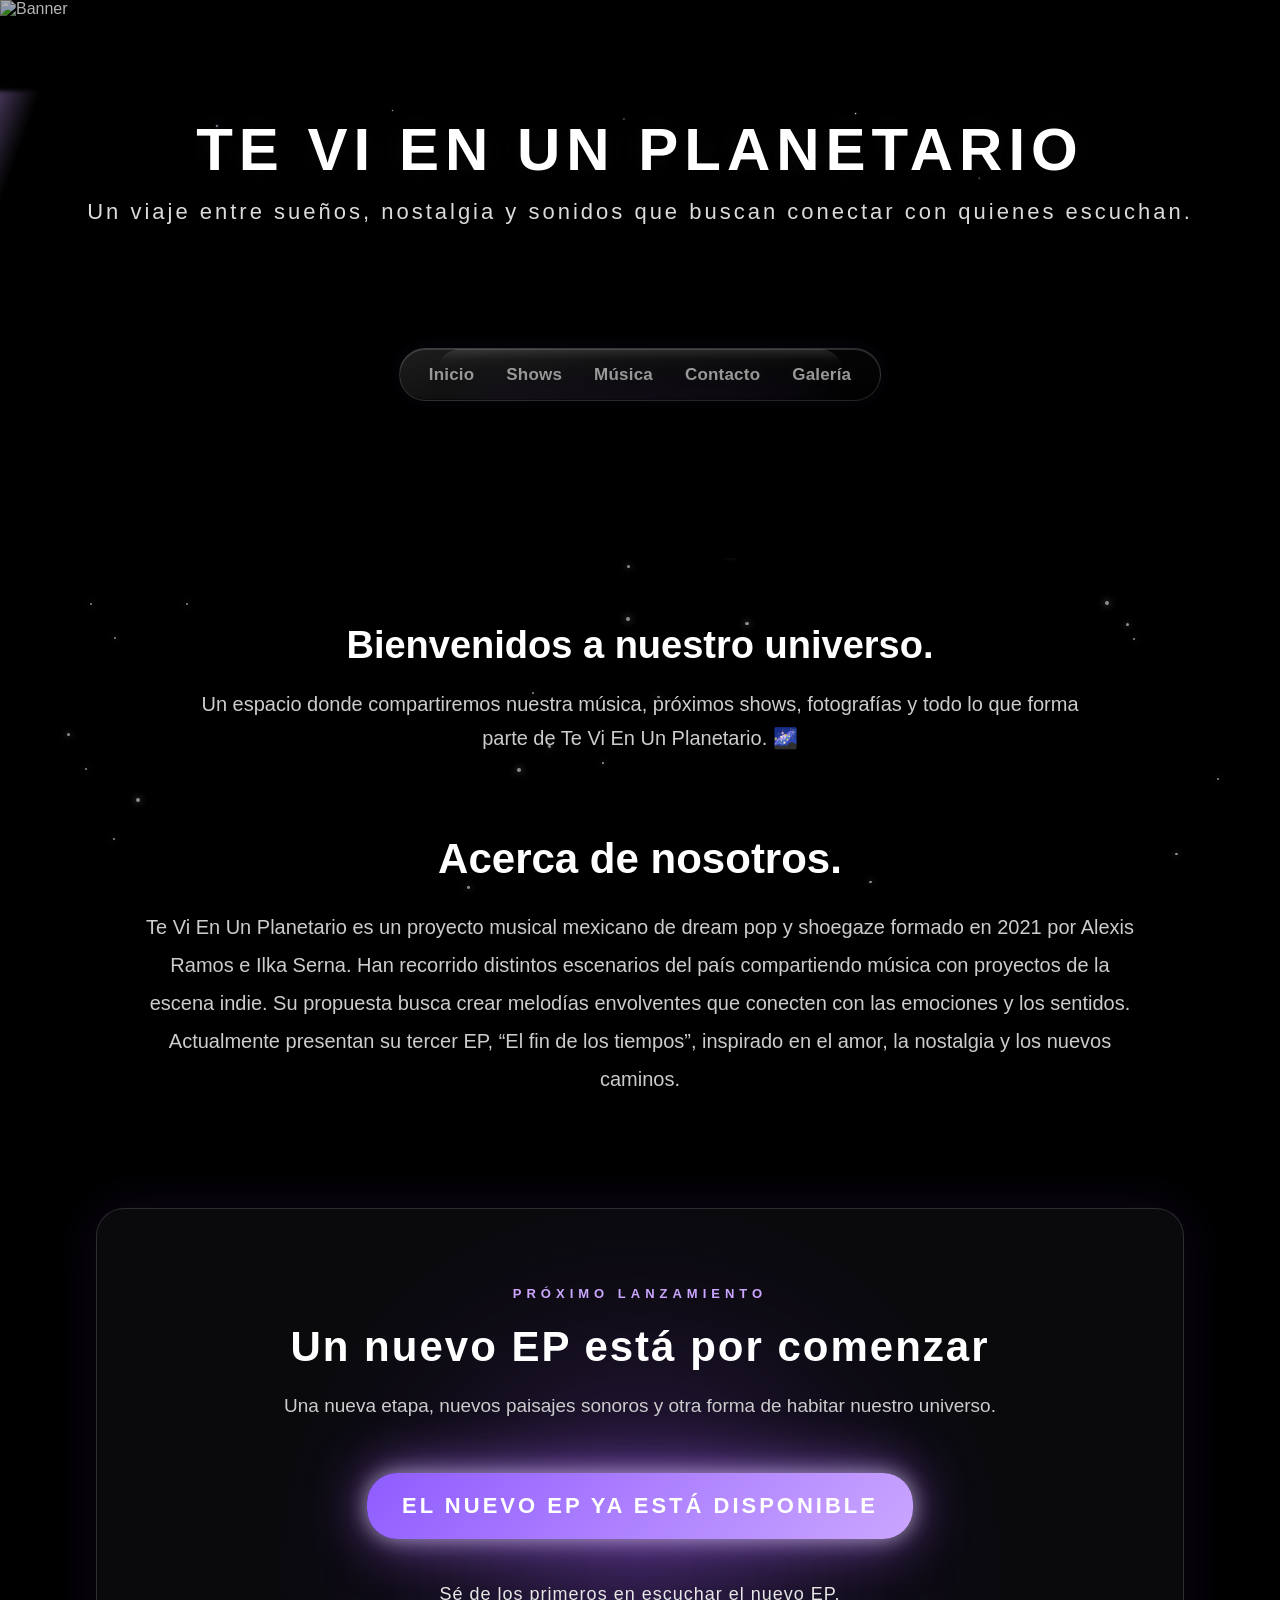
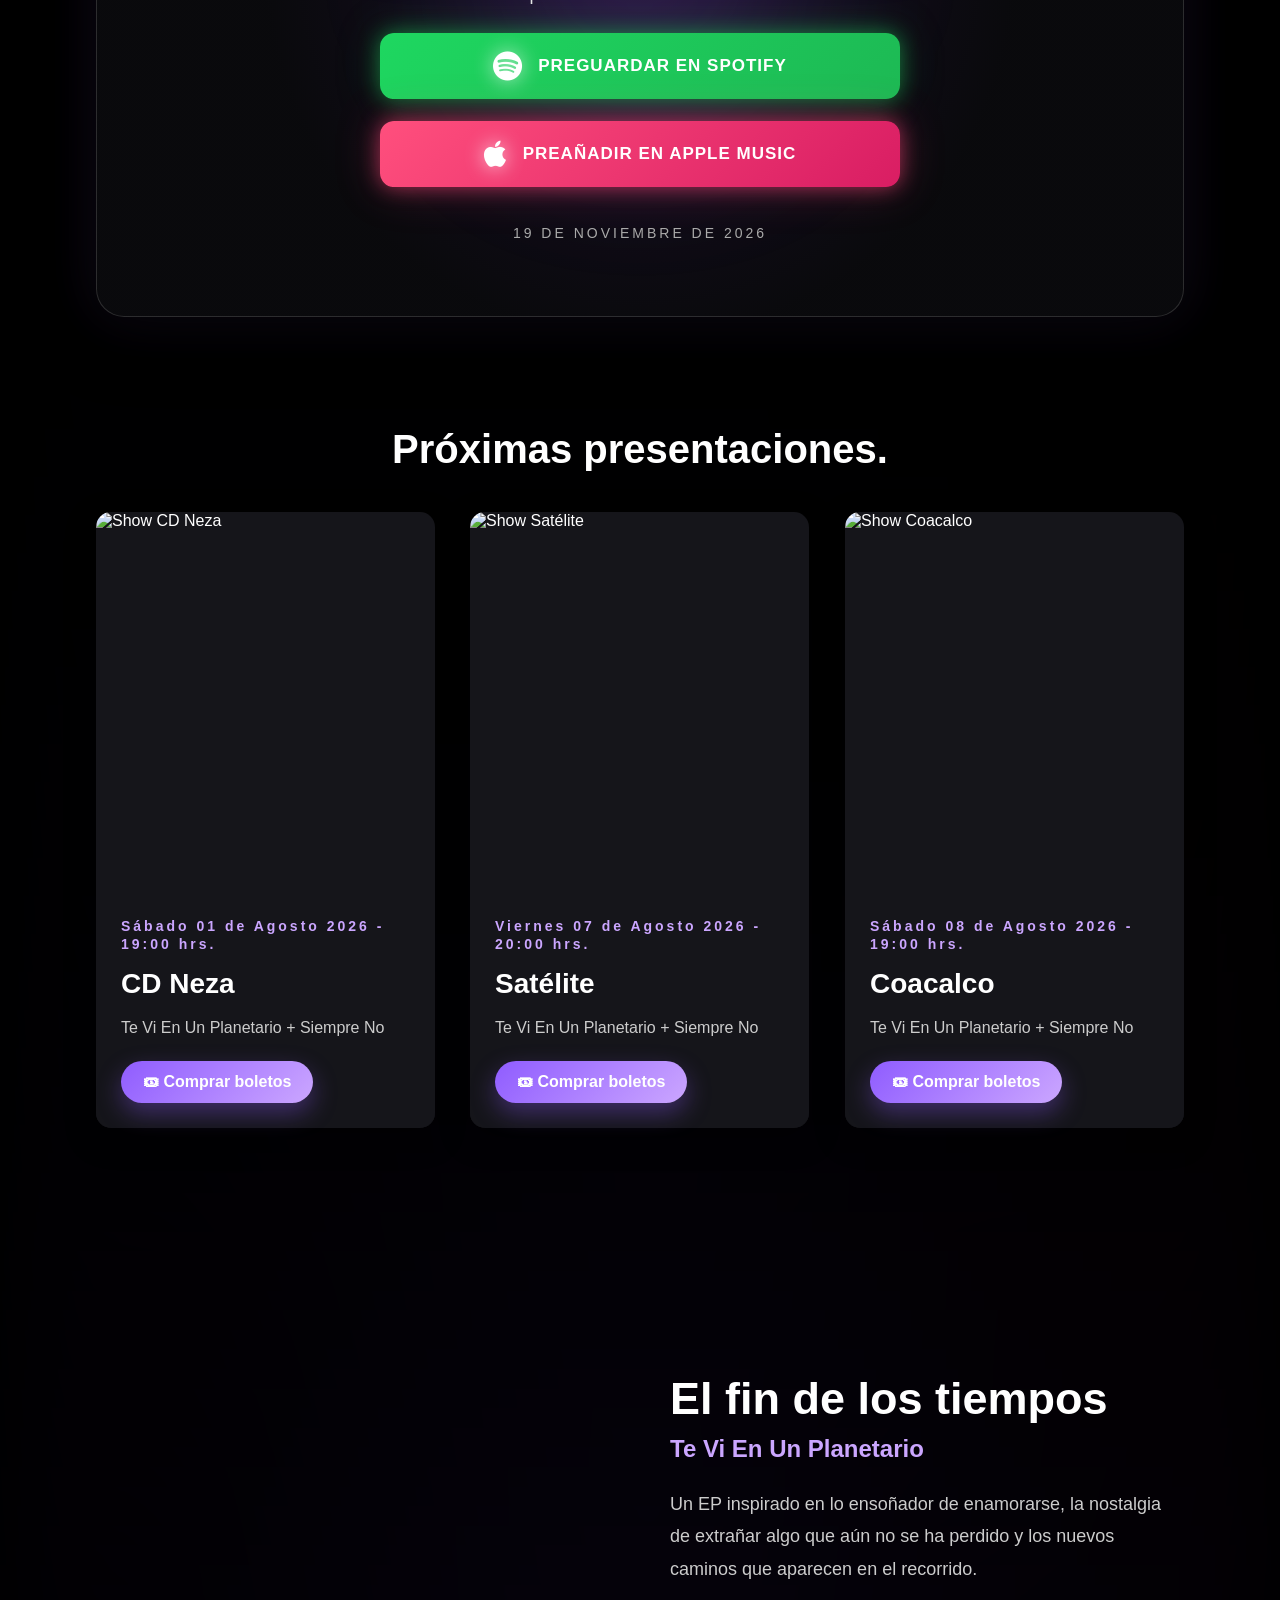
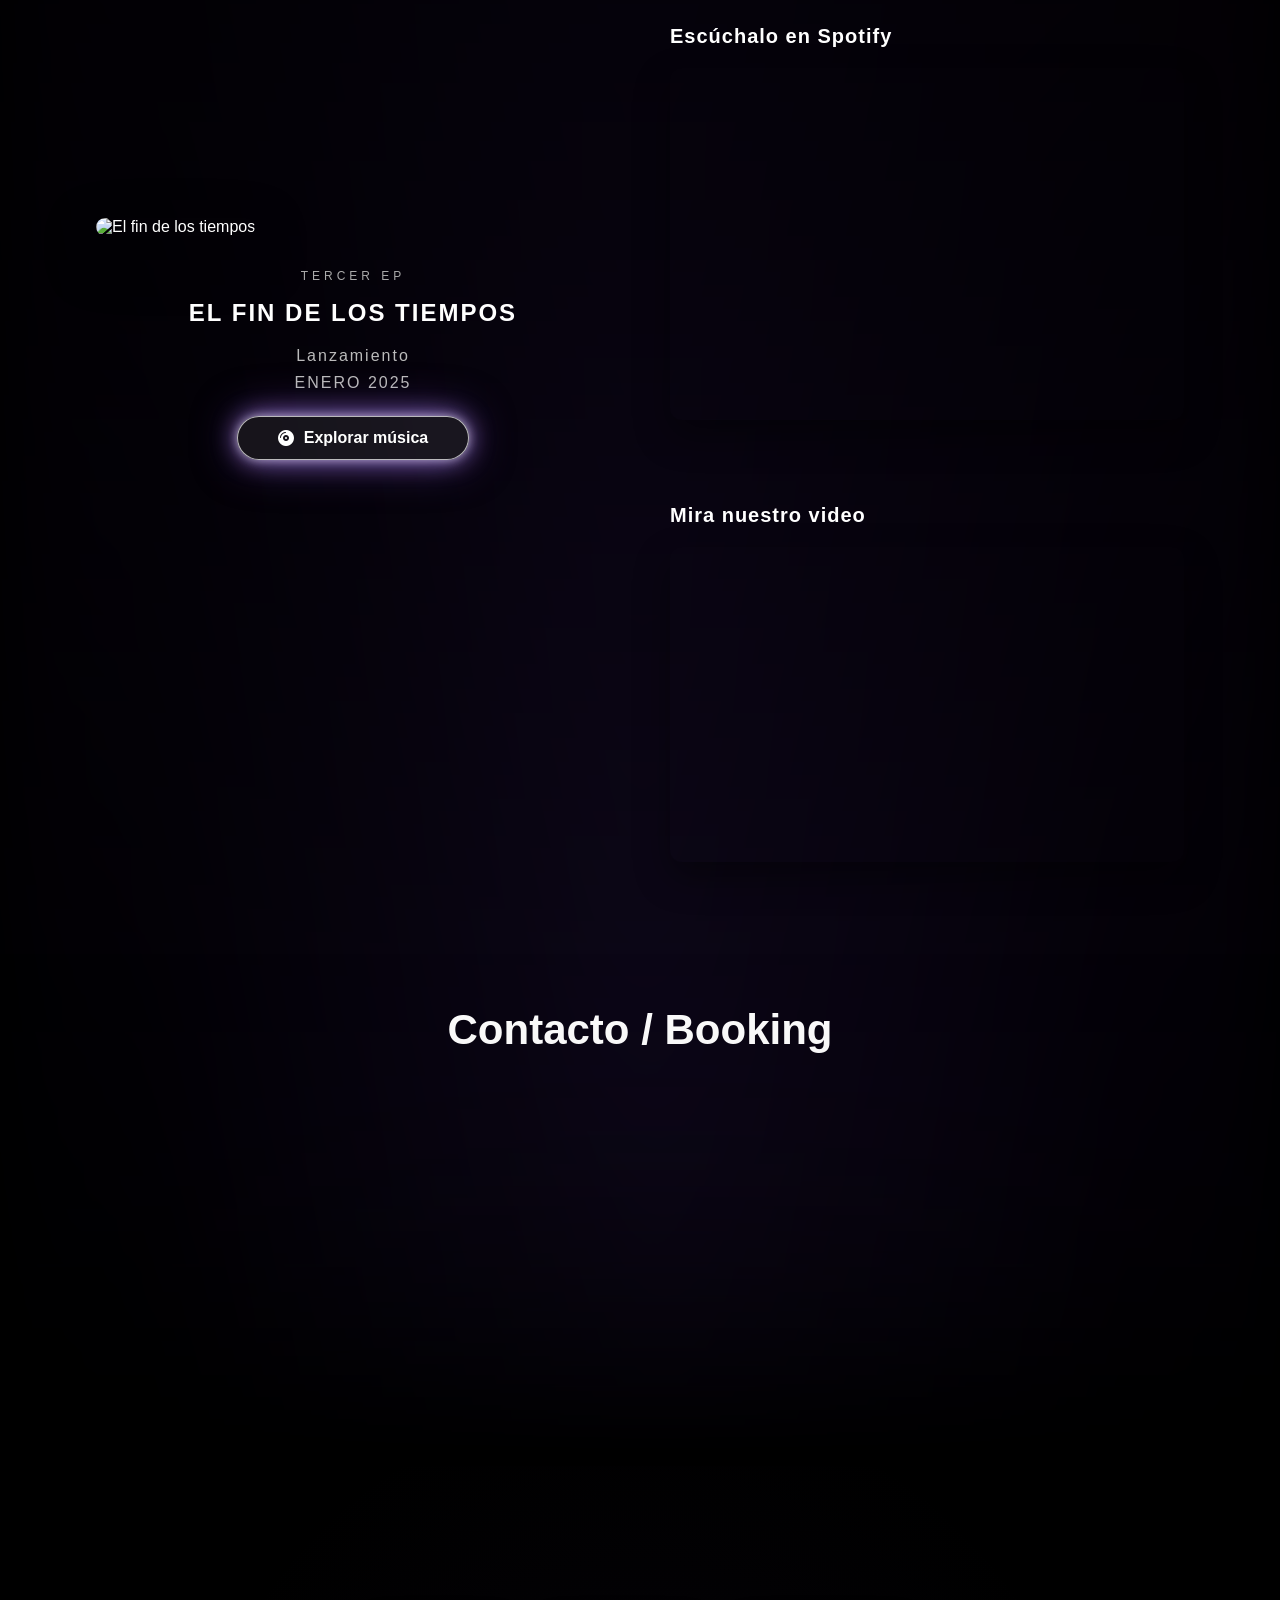
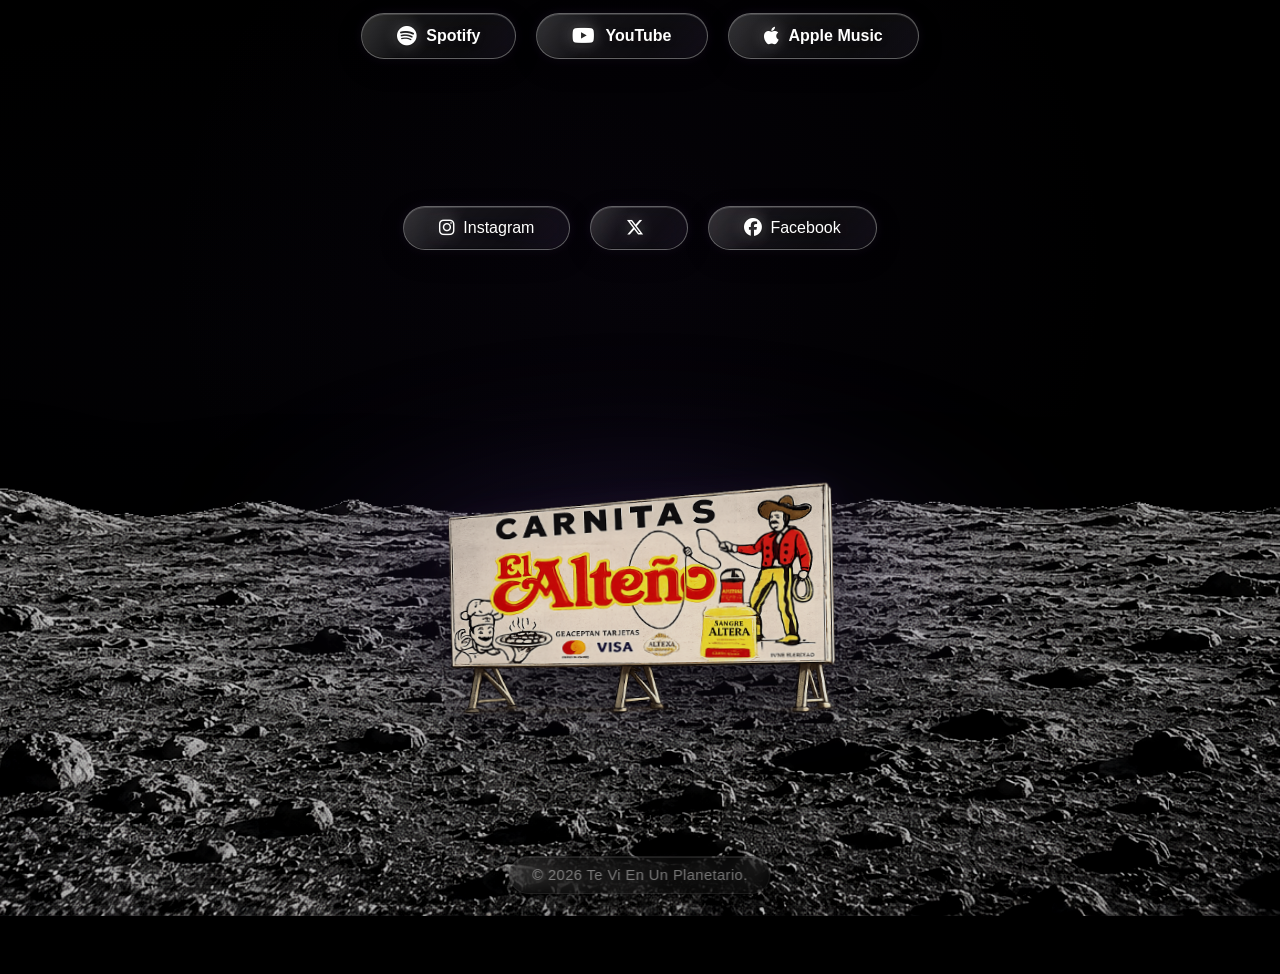
==== commit 7563d2f2: "feat: mejorar banner, partículas, estilos y scripts" ====
--- a/index.html
+++ b/index.html
@@ -22,7 +22,7 @@
 
     <link
         rel="stylesheet"
-        href="styles.css?v=72"
+        href="styles.css?v=73"
     >
 
     <link
@@ -39,21 +39,21 @@
      BANNER PRINCIPAL
 ========================= -->
 
-
 <header class="banner" id="inicio">
 
-
-    <img id="bannerImg" src="img/banner1.jpg" alt="Banner">
-
+    <img
+        id="bannerImg"
+        src="img/banner1.jpg"
+        alt="Banner"
+    >
 
     <div class="overlay">
 
-
-      <div class="titulo-blog">
-
-    <h1>
-        TE VI EN UN PLANETARIO
-    </h1>
+        <div class="titulo-blog">
+
+            <h1 class="titulo-cosmico">
+                TE VI EN UN PLANETARIO
+            </h1>
 
 
     <p>
@@ -120,7 +120,7 @@
     <p>
         Un espacio donde compartiremos nuestra música,
         próximos shows, fotografías y todo lo que forma
-        parte del viaje de Te Vi En Un Planetario. 🌌
+        parte de Te Vi En Un Planetario. 🌌
     </p>
 
 
@@ -741,11 +741,9 @@
 ></div>
 
 
-<script src="script.js?v=26"></script>
-
-<script src="animaciones.js?v=3"></script>
-
-<script src="efectos.js?v=65"></script>
+<script src="script.js"></script>
+<script src="animaciones.js"></script>
+<script src="efectos.js"></script>
 
 </body>
 
--- a/styles.css
+++ b/styles.css
@@ -1,6 +1,6 @@
 /* =========================
    01. CONFIGURACIÓN GENERAL
-========================= */  
+========================= */ 
 
 
 
@@ -354,29 +354,142 @@
 ========================= */
 
 .menu{
+
+    position:relative;
+
     display:flex;
+
     justify-content:center;
-    gap:35px;
-    padding:12px 30px;
+
+    align-items:center;
+
+    gap:12px;
+
+    width:max-content;
+    max-width:100%;
+
     margin:auto;
-    border-radius:40px;
-    background:rgba(255,255,255,.12);
-    backdrop-filter:blur(10px);
-}
+
+    padding:12px 22px;
+
+    border:1px solid rgba(255,255,255,.24);
+
+    border-radius:999px;
+
+    background:
+        linear-gradient(
+            135deg,
+            rgba(255,255,255,.13),
+            rgba(255,255,255,.045)
+        );
+
+    -webkit-backdrop-filter:
+        blur(20px)
+        saturate(170%);
+
+    backdrop-filter:
+        blur(20px)
+        saturate(170%);
+
+    box-shadow:
+        0 0 1px rgba(255,255,255,.75),
+        0 0 18px rgba(195,155,255,.18),
+        0 0 38px rgba(115,70,210,.10),
+        inset 0 1px 0 rgba(255,255,255,.22),
+        inset 0 -1px 0 rgba(0,0,0,.45);
+
+    overflow:hidden;
+
+    isolation:isolate;
+
+}
+
+
+/* Brillo de cristal */
+
+.menu::before{
+
+    content:"";
+
+    position:absolute;
+
+    inset:0;
+
+    z-index:-1;
+
+    border-radius:inherit;
+
+    pointer-events:none;
+
+    background:
+        linear-gradient(
+            120deg,
+            rgba(255,255,255,.20) 0%,
+            rgba(255,255,255,.06) 25%,
+            transparent 48%,
+            rgba(185,135,255,.08) 75%,
+            rgba(255,255,255,.13) 100%
+        );
+
+}
+
+
+/* Enlaces del menú */
 
 .menu a{
-    color:white;
+
+    position:relative;
+
+    z-index:2;
+
+    display:inline-flex;
+
+    align-items:center;
+
+    justify-content:center;
+
+    padding:5px 3px;
+
+    color:rgba(255,255,255,.94);
+
     text-decoration:none;
+
     font-size:17px;
-    font-weight:bold;
-    transition:.3s;
-}
+
+    font-weight:700;
+
+    line-height:1;
+
+    white-space:nowrap;
+
+    letter-spacing:.2px;
+
+    text-shadow:
+        0 0 8px rgba(255,255,255,.25),
+        0 0 18px rgba(190,145,255,.16);
+
+    transition:
+        color .3s ease,
+        text-shadow .3s ease,
+        transform .3s ease;
+
+}
+
+
+/* Hover en escritorio */
 
 .menu a:hover{
-    color:#cba6ff;
-}
-
-
+
+    color:#fff;
+
+    transform:translateY(-1px);
+
+    text-shadow:
+        0 0 8px rgba(255,255,255,.85),
+        0 0 18px rgba(215,185,255,.65),
+        0 0 32px rgba(155,100,235,.45);
+
+}
 /* =========================
    05. PRESENTACIÓN / HISTORIA
 ========================= */
@@ -2133,40 +2246,39 @@
 
     .menu{
 
-        display:flex;
-
-        justify-content:center;
-
-        align-items:center;
-
-        gap:8px;
-
-        padding:10px 14px;
-
-        flex-wrap:nowrap;
-
-        overflow-x:auto;
-
-        scrollbar-width:none;
-
-    }
-
-    .menu::-webkit-scrollbar{
-
-        display:none;
-
-    }
-
-    .menu a{
-
-        font-size:14px;
-
-        padding:4px 2px;
-
-        white-space:nowrap;
-
-    }
-
+    justify-content:flex-start;
+
+    gap:14px;
+
+    width:auto;
+    max-width:calc(100vw - 36px);
+
+    padding:13px 20px;
+
+    overflow-x:auto;
+    overflow-y:hidden;
+
+    scrollbar-width:none;
+
+}
+
+.menu::-webkit-scrollbar{
+
+    display:none;
+
+}
+
+.menu a{
+
+    flex:0 0 auto;
+
+    padding:5px 0;
+
+    font-size:14px;
+
+    white-space:nowrap;
+
+}
     .tarjetas-shows{
 
         grid-template-columns:1fr;
@@ -2713,8 +2825,6 @@
 
     filter:blur(2px);
 
-    animation:
-        brilloTitulo 7s ease-in-out infinite;
 
 }
 
@@ -2759,19 +2869,19 @@
 .particulas-fondo{
 
     position:fixed;
-
     inset:0;
 
     z-index:4;
 
     pointer-events:none;
-
     overflow:hidden;
 
 }
 
 
-/* Estrellas pequeñas */
+/* =========================
+   ESTRELLAS PEQUEÑAS
+========================= */
 
 .particula{
 
@@ -2790,19 +2900,412 @@
     animation:
         parpadeoEstrella ease-in-out infinite alternate;
 
-}
-
+    transition:
+        opacity .25s ease,
+        filter .25s ease;
+
+}
+
+
+/* Parpadeo normal de las partículas */
 
 @keyframes parpadeoEstrella{
 
-    from{
+    0%{
+
         opacity:.25;
-        transform:scale(.7);
-    }
-
-    to{
+
+        transform:
+            scale(.75);
+
+    }
+
+    100%{
+
+        opacity:.9;
+
+        transform:
+            scale(1.2);
+
+    }
+
+}
+
+
+/* =========================
+   PARTÍCULA TRANSFORMADA
+   EN DESTELLO CÓSMICO
+========================= */
+
+.particula.destello-cosmico-activo{
+
+    width:4px !important;
+    height:4px !important;
+
+    border-radius:50%;
+
+    opacity:1;
+
+    background:#fff;
+
+    animation:
+        transformarEnDestello
+        1100ms
+        ease-out
+        forwards;
+
+    box-shadow:
+        0 0 8px rgba(255,255,255,1),
+        0 0 18px rgba(205,175,255,.95),
+        0 0 32px rgba(145,110,255,.75);
+
+}
+
+
+/* Brazo horizontal del destello */
+
+.particula.destello-cosmico-activo::before{
+
+    content:"";
+
+    position:absolute;
+
+    top:50%;
+    left:50%;
+
+    width:26px;
+    height:2px;
+
+    border-radius:50%;
+
+    background:
+        linear-gradient(
+            90deg,
+            transparent,
+            rgba(220,195,255,.75),
+            #fff,
+            rgba(220,195,255,.75),
+            transparent
+        );
+
+    transform:
+        translate(-50%, -50%);
+
+}
+
+
+/* Brazo vertical del destello */
+
+.particula.destello-cosmico-activo::after{
+
+    content:"";
+
+    position:absolute;
+
+    top:50%;
+    left:50%;
+
+    width:2px;
+    height:26px;
+
+    border-radius:50%;
+
+    background:
+        linear-gradient(
+            180deg,
+            transparent,
+            rgba(180,215,255,.75),
+            #fff,
+            rgba(180,215,255,.75),
+            transparent
+        );
+
+    transform:
+        translate(-50%, -50%);
+
+}
+
+
+@keyframes transformarEnDestello{
+
+    0%{
+
+        opacity:.35;
+
+        filter:
+            brightness(1);
+
+        transform:
+            scale(.5)
+            rotate(0deg);
+
+    }
+
+    35%{
+
         opacity:1;
-        transform:scale(1.45);
+
+        filter:
+            brightness(2);
+
+        transform:
+            scale(1.3)
+            rotate(10deg);
+
+    }
+
+    70%{
+
+        opacity:.9;
+
+        transform:
+            scale(1)
+            rotate(20deg);
+
+    }
+
+    100%{
+
+        opacity:.3;
+
+        filter:
+            brightness(1);
+
+        transform:
+            scale(.5)
+            rotate(30deg);
+
+    }
+
+}
+
+/* =========================
+   TÍTULO CÓSMICO
+========================= */
+
+.titulo-cosmico{
+
+    position:relative;
+    display:inline-block;
+
+}
+
+/* =========================================================
+   DESTELLO DE CUATRO PUNTAS
+========================================================= */
+
+.titulo-cosmico{
+
+    position:relative;
+    display:inline-block;
+
+    overflow:visible;
+
+}
+
+
+.particula-titulo{
+
+    position:absolute;
+
+    width:4px;
+    height:4px;
+
+    display:block;
+
+    border-radius:50%;
+
+    background:#fff;
+
+    opacity:0;
+
+    pointer-events:none;
+
+    z-index:30;
+
+    transform:
+        scale(.2)
+        rotate(
+            var(
+                --rotacion-estrella,
+                0deg
+            )
+        );
+
+}
+
+
+/* Brazo horizontal */
+
+.particula-titulo::before{
+
+    content:"";
+
+    position:absolute;
+
+    top:50%;
+    left:50%;
+
+    width:
+        var(
+            --tamano-estrella,
+            20px
+        );
+
+    height:3px;
+
+    transform:
+        translate(-50%, -50%);
+
+    clip-path:
+        polygon(
+            0 50%,
+            50% 0,
+            100% 50%,
+            50% 100%
+        );
+
+    background:
+        linear-gradient(
+            90deg,
+            transparent,
+            rgba(210,190,255,.65),
+            #fff,
+            rgba(210,190,255,.65),
+            transparent
+        );
+
+}
+
+
+/* Brazo vertical */
+
+.particula-titulo::after{
+
+    content:"";
+
+    position:absolute;
+
+    top:50%;
+    left:50%;
+
+    width:3px;
+
+    height:
+        var(
+            --tamano-estrella,
+            20px
+        );
+
+    transform:
+        translate(-50%, -50%);
+
+    clip-path:
+        polygon(
+            50% 0,
+            100% 50%,
+            50% 100%,
+            0 50%
+        );
+
+    background:
+        linear-gradient(
+            180deg,
+            transparent,
+            rgba(180,215,255,.65),
+            #fff,
+            rgba(180,215,255,.65),
+            transparent
+        );
+
+}
+
+
+/* La clase reinicia la aparición */
+
+.particula-titulo.estrella-visible{
+
+    animation:
+        aparecerDestelloTitulo
+        1050ms
+        ease-in-out
+        forwards;
+
+}
+
+
+@keyframes aparecerDestelloTitulo{
+
+    0%{
+
+        opacity:0;
+
+        transform:
+            scale(.15)
+            rotate(
+                var(
+                    --rotacion-estrella,
+                    0deg
+                )
+            );
+
+        filter:
+            brightness(.7);
+
+    }
+
+    35%{
+
+        opacity:1;
+
+        transform:
+            scale(1.15)
+            rotate(
+                var(
+                    --rotacion-estrella,
+                    0deg
+                )
+            );
+
+        filter:
+            brightness(2);
+
+    }
+
+    60%{
+
+        opacity:.9;
+
+        transform:
+            scale(.95)
+            rotate(
+                var(
+                    --rotacion-estrella,
+                    0deg
+                )
+            );
+
+        filter:
+            brightness(1.5);
+
+    }
+
+    100%{
+
+        opacity:0;
+
+        transform:
+            scale(.25)
+            rotate(
+                var(
+                    --rotacion-estrella,
+                    0deg
+                )
+            );
+
+        filter:
+            brightness(.8);
+
     }
 
 }
@@ -3789,736 +4292,1940 @@
 }
 
 
-/* =========================================================
-   FOOTER LUNAR — TABLET Y PANTALLAS MEDIANAS
-========================================================= */
-
-@media (max-width:900px){
-
-    /* Footer negro */
-
-    body:not(.pagina-musica-body):not(.pagina-galeria-body)
-    footer{
-
-        position:relative;
-
-        width:100%;
-
-        min-height:1050px;
-
-        padding:
-            70px
-            20px
-            560px;
-
-        margin:0;
-
-        /*
-           Debe ser visible para permitir que el degradado
-           suba hacia la nebulosa.
-        */
-        overflow:visible;
-
-        background:#000;
-
-        isolation:isolate;
-
-    }
-
-
-    /* =====================================================
-       TRANSICIÓN NEBULOSA → NEGRO
-    ===================================================== */
-
-    body:not(.pagina-musica-body):not(.pagina-galeria-body)
-    footer::before{
-
-        content:"";
-
-        position:absolute;
-
-        left:50%;
-        top:-420px;
-
-        width:100vw;
-        height:425px;
-
-        transform:translateX(-50%);
-
-        z-index:0;
-
-        pointer-events:none;
-
-        background:
-            linear-gradient(
-                to bottom,
-
-                rgba(0,0,0,0) 0%,
-                rgba(0,0,0,.02) 10%,
-                rgba(0,0,0,.06) 20%,
-                rgba(0,0,0,.14) 31%,
-                rgba(0,0,0,.27) 43%,
-                rgba(0,0,0,.44) 56%,
-                rgba(0,0,0,.63) 68%,
-                rgba(0,0,0,.80) 80%,
-                rgba(0,0,0,.92) 90%,
-                rgba(0,0,0,.98) 96%,
-                #000 100%
-            );
-
-    }
-
-
-    /* Contenido por encima del fondo y de la Luna */
-
-    body:not(.pagina-musica-body):not(.pagina-galeria-body)
-    footer > *:not(.escena-lunar-footer){
-
-        position:relative;
-
-        z-index:6;
-
-    }
-
-
-    /* =====================================================
-       ESCENA LUNAR
-    ===================================================== */
-
-    body:not(.pagina-musica-body):not(.pagina-galeria-body)
-    .escena-lunar-footer{
-
-        position:absolute;
-
-        left:50%;
-        bottom:0;
-
-        width:100vw;
-        height:540px;
-
-        margin:0;
-
-        transform:translateX(-50%);
-
-        overflow:hidden;
-
-        z-index:2;
-
-        pointer-events:none;
-
-        background:#000;
-
-    }
-
-
-    /*
-       El degradado ya no debe estar sobre la Luna.
-    */
-
-    body:not(.pagina-musica-body):not(.pagina-galeria-body)
-    .escena-lunar-footer::before{
-
-        content:none;
-
-        display:none;
-
-    }
-
-
-    /* Superficie lunar limpia */
-
-    body:not(.pagina-musica-body):not(.pagina-galeria-body)
-    .suelo-lunar{
-
-        position:absolute;
-
-        left:50%;
-        bottom:-4px;
-
-        width:calc(100vw + 12px);
-        min-width:1000px;
-
-        height:auto;
-        min-height:460px;
-
-        display:block;
-
-        transform:translateX(-50%);
-
-        object-fit:cover;
-        object-position:center bottom;
-
-        max-width:none;
-
-        -webkit-mask-image:none;
-        mask-image:none;
-
-    }
-
-
-    /* Anuncio */
-
-    body:not(.pagina-musica-body):not(.pagina-galeria-body)
-    .anuncio-lunar{
-
-        left:50%;
-        bottom:72px;
-
-        width:min(500px,68vw);
-
-        transform:
-            translateX(-50%)
-            rotate(-1deg);
-
-        z-index:4;
-
-    }
-
-
-    /* Halo detrás del anuncio */
-
-    body:not(.pagina-musica-body):not(.pagina-galeria-body)
-    .halo-anuncio-lunar{
-
-        left:50%;
-        bottom:110px;
-
-        width:760px;
-        height:280px;
-
-        transform:translateX(-50%);
-
-        z-index:2;
-
-    }
-
-}
-
-/* =========================================================
-   FOOTER LUNAR — MÓVIL VERTICAL
-========================================================= */
-
-@media (max-width:600px){
-
-    body:not(.pagina-musica-body):not(.pagina-galeria-body)
-    footer{
-
-        position:relative;
-
-        width:100%;
-
-        min-height:1120px;
-
-        padding:
-            55px
-            18px
-            520px;
-
-        margin:0;
-
-        /*
-           No usar hidden aquí.
-           De lo contrario se corta footer::before.
-        */
-        overflow:visible;
-
-        background:#000;
-
-        isolation:isolate;
-
-    }
-
-
-    /* =====================================================
-       TRANSICIÓN SUAVE NEBULOSA → NEGRO
-    ===================================================== */
-
-    body:not(.pagina-musica-body):not(.pagina-galeria-body)
-    footer::before{
-
-        content:"";
-
-        position:absolute;
-
-        left:50%;
-        top:-350px;
-
-        width:100vw;
-        height:355px;
-
-        transform:translateX(-50%);
-
-        z-index:0;
-
-        pointer-events:none;
-
-        background:
-            linear-gradient(
-                to bottom,
-
-                rgba(0,0,0,0) 0%,
-                rgba(0,0,0,.015) 8%,
-                rgba(0,0,0,.045) 17%,
-                rgba(0,0,0,.10) 27%,
-                rgba(0,0,0,.20) 38%,
-                rgba(0,0,0,.34) 50%,
-                rgba(0,0,0,.52) 62%,
-                rgba(0,0,0,.70) 74%,
-                rgba(0,0,0,.85) 84%,
-                rgba(0,0,0,.94) 92%,
-                rgba(0,0,0,.985) 97%,
-                #000 100%
-            );
-
-    }
-
-
-    /* Contenido visible encima */
-
-    body:not(.pagina-musica-body):not(.pagina-galeria-body)
-    footer > *:not(.escena-lunar-footer){
-
-        position:relative;
-
-        z-index:6;
-
-    }
-
-
-    /* Título de plataformas */
-
-    body:not(.pagina-musica-body):not(.pagina-galeria-body)
-    footer h2{
-
-        max-width:620px;
-
-        margin:
-            0
-            auto
-            42px;
-
-        font-size:clamp(30px,7vw,42px);
-
-        line-height:1.22;
-
-    }
-
-
-    /* Botones de plataformas */
-
-    body:not(.pagina-musica-body):not(.pagina-galeria-body)
-    .botones-portada{
-
-        display:flex;
-
-        flex-direction:column;
-
-        align-items:center;
-
-        gap:20px;
-
-        width:100%;
-
-        margin:
-            0
-            auto
-            85px;
-
-    }
-
-    body:not(.pagina-musica-body):not(.pagina-galeria-body)
-    .botones-portada a{
-
-        width:100%;
-        max-width:560px;
-
-        min-height:78px;
-
-        padding:18px 25px;
-
-    }
-
-
-    /* Título de redes */
-
-    body:not(.pagina-musica-body):not(.pagina-galeria-body)
-    footer h3{
-
-        margin:
-            0
-            auto
-            35px;
-
-        font-size:30px;
-
-        line-height:1.25;
-
-    }
-
-
-    /* =====================================================
-       REDES SOCIALES ANTES DE LA SUPERFICIE LUNAR
-    ===================================================== */
-
-    body:not(.pagina-musica-body):not(.pagina-galeria-body)
-    .botones-redes{
-
-        position:relative;
-
-        z-index:7;
-
-        display:flex;
-
-        flex-direction:column;
-
-        align-items:center;
-
-        gap:18px;
-
-        width:100%;
-
-        margin:0 auto;
-
-    }
-
-    body:not(.pagina-musica-body):not(.pagina-galeria-body)
-    .botones-redes a{
-
-        width:100%;
-        max-width:560px;
-
-        min-height:68px;
-
-        padding:16px 24px;
-
-        background:rgba(5,5,5,.70);
-
-        backdrop-filter:blur(8px);
-
-    }
-
-
-    /*
-       Orden visual:
-       Instagram
-       Facebook
-       X
-    */
-
-    body:not(.pagina-musica-body):not(.pagina-galeria-body)
-    .botones-redes a:nth-child(1){
-
-        order:1;
-
-    }
-
-    body:not(.pagina-musica-body):not(.pagina-galeria-body)
-    .botones-redes a:nth-child(3){
-
-        order:2;
-
-    }
-
-    body:not(.pagina-musica-body):not(.pagina-galeria-body)
-    .botones-redes a:nth-child(2){
-
-        order:3;
-
-    }
-
-
-    /* =====================================================
-       ESCENA LUNAR
-    ===================================================== */
-
-    body:not(.pagina-musica-body):not(.pagina-galeria-body)
-    .escena-lunar-footer{
-
-        position:absolute;
-
-        left:50%;
-        right:auto;
-        bottom:0;
-
-        width:100vw;
-        height:490px;
-
-        margin:0;
-
-        transform:translateX(-50%);
-
-        overflow:hidden;
-
-        z-index:2;
-
-        pointer-events:none;
-
-        background:#000;
-
-    }
-
-
-    /*
-       Elimina totalmente el degradado sobre la superficie.
-    */
-
-    body:not(.pagina-musica-body):not(.pagina-galeria-body)
-    .escena-lunar-footer::before{
-
-        content:none;
-
-        display:none;
-
-    }
-
-
-    /* Superficie lunar de lado a lado */
-
-    body:not(.pagina-musica-body):not(.pagina-galeria-body)
-    .suelo-lunar{
-
-        position:absolute;
-
-        left:50%;
-        bottom:-5px;
-
-        width:calc(100vw + 16px);
-        min-width:780px;
-
-        height:auto;
-        min-height:440px;
-
-        max-width:none;
-
-        display:block;
-
-        transform:translateX(-50%);
-
-        object-fit:cover;
-        object-position:center bottom;
-
-        -webkit-mask-image:none;
-        mask-image:none;
-
-    }
-
-
-    /* Anuncio sobre la superficie */
-
-    body:not(.pagina-musica-body):not(.pagina-galeria-body)
-    .anuncio-lunar{
-
-        position:absolute;
-
-        left:50%;
-        bottom:76px;
-
-        width:min(350px,72vw);
-
-        height:auto;
-
-        transform:
-            translateX(-50%)
-            rotate(-1deg);
-
-        z-index:4;
-
-    }
-
-
-    /* Halo del anuncio */
-
-    body:not(.pagina-musica-body):not(.pagina-galeria-body)
-    .halo-anuncio-lunar{
-
-        position:absolute;
-
-        left:50%;
-        bottom:105px;
-
-        width:520px;
-        height:200px;
-
-        transform:translateX(-50%);
-
-        z-index:2;
-
-    }
-
-
-    /* Copyright encima de la superficie lunar */
-
-    body:not(.pagina-musica-body):not(.pagina-galeria-body)
-    footer > p:last-of-type{
-
-        position:absolute;
-
-        left:15px;
-        right:15px;
-        bottom:24px;
-
-        margin:0;
-
-        z-index:8;
-
-        color:rgba(255,255,255,.46);
-
-        text-align:center;
-
-    }
-
-}
-
-
-/* =========================================================
-   FOOTER LUNAR — MÓVIL HORIZONTAL
-========================================================= */
-
-@media
-(max-width:900px)
-and (max-height:500px)
-and (orientation:landscape){
-
-    body:not(.pagina-musica-body):not(.pagina-galeria-body)
-    footer{
-
-        min-height:980px;
-
-        padding:
-            55px
-            24px
-            450px;
-
-        overflow:visible;
-
-    }
-
-
-    /* Transición nebulosa → negro */
-
-    body:not(.pagina-musica-body):not(.pagina-galeria-body)
-    footer::before{
-
-        top:-280px;
-
-        width:100vw;
-        height:285px;
-
-        background:
-            linear-gradient(
-                to bottom,
-
-                rgba(0,0,0,0) 0%,
-                rgba(0,0,0,.03) 14%,
-                rgba(0,0,0,.10) 28%,
-                rgba(0,0,0,.23) 43%,
-                rgba(0,0,0,.43) 58%,
-                rgba(0,0,0,.66) 72%,
-                rgba(0,0,0,.85) 85%,
-                rgba(0,0,0,.97) 95%,
-                #000 100%
-            );
-
-    }
-
-
-    /* Botones de plataformas más compactos */
-
-    body:not(.pagina-musica-body):not(.pagina-galeria-body)
-    .botones-portada{
-
-        margin-bottom:65px;
-
-    }
-
-    body:not(.pagina-musica-body):not(.pagina-galeria-body)
-    .botones-portada a{
-
-        max-width:620px;
-
-        min-height:62px;
-
-    }
-
-
-    /* Redes completamente antes de la Luna */
-
-    body:not(.pagina-musica-body):not(.pagina-galeria-body)
-    .botones-redes{
-
-        margin-bottom:0;
-
-    }
-
-    body:not(.pagina-musica-body):not(.pagina-galeria-body)
-    .botones-redes a{
-
-        max-width:620px;
-
-        min-height:58px;
-
-    }
-
-
-    /* Escena lunar */
-
-    body:not(.pagina-musica-body):not(.pagina-galeria-body)
-    .escena-lunar-footer{
-
-        left:50%;
-
-        width:100vw;
-        height:420px;
-
-        transform:translateX(-50%);
-
-    }
-
-
-    /* Superficie sin franja lateral */
-
-    body:not(.pagina-musica-body):not(.pagina-galeria-body)
-    .suelo-lunar{
-
-        left:50%;
-        bottom:-5px;
-
-        width:calc(100vw + 18px);
-        min-width:1100px;
-
-        height:auto;
-        min-height:380px;
-
-        max-width:none;
-
-        transform:translateX(-50%);
-
-        object-fit:cover;
-        object-position:center bottom;
-
-        -webkit-mask-image:none;
-        mask-image:none;
-
-    }
-
-
-    /* Anuncio */
-
-    body:not(.pagina-musica-body):not(.pagina-galeria-body)
-    .anuncio-lunar{
-
-        bottom:58px;
-
-        width:min(360px,46vw);
-
-    }
-
-
-    body:not(.pagina-musica-body):not(.pagina-galeria-body)
-    footer > p:last-of-type{
-
-        bottom:18px;
-
-    }
-
+/* =========================================================
+   FOOTER LUNAR — TABLET Y PANTALLAS MEDIANAS
+========================================================= */
+
+@media (max-width:900px){
+
+    /* Footer negro */
+
+    body:not(.pagina-musica-body):not(.pagina-galeria-body)
+    footer{
+
+        position:relative;
+
+        width:100%;
+
+        min-height:1050px;
+
+        padding:
+            70px
+            20px
+            560px;
+
+        margin:0;
+
+        /*
+           Debe ser visible para permitir que el degradado
+           suba hacia la nebulosa.
+        */
+        overflow:visible;
+
+        background:#000;
+
+        isolation:isolate;
+
+    }
+
+
+    /* =====================================================
+       TRANSICIÓN NEBULOSA → NEGRO
+    ===================================================== */
+
+    body:not(.pagina-musica-body):not(.pagina-galeria-body)
+    footer::before{
+
+        content:"";
+
+        position:absolute;
+
+        left:50%;
+        top:-420px;
+
+        width:100vw;
+        height:425px;
+
+        transform:translateX(-50%);
+
+        z-index:0;
+
+        pointer-events:none;
+
+        background:
+            linear-gradient(
+                to bottom,
+
+                rgba(0,0,0,0) 0%,
+                rgba(0,0,0,.02) 10%,
+                rgba(0,0,0,.06) 20%,
+                rgba(0,0,0,.14) 31%,
+                rgba(0,0,0,.27) 43%,
+                rgba(0,0,0,.44) 56%,
+                rgba(0,0,0,.63) 68%,
+                rgba(0,0,0,.80) 80%,
+                rgba(0,0,0,.92) 90%,
+                rgba(0,0,0,.98) 96%,
+                #000 100%
+            );
+
+    }
+
+
+    /* Contenido por encima del fondo y de la Luna */
+
+    body:not(.pagina-musica-body):not(.pagina-galeria-body)
+    footer > *:not(.escena-lunar-footer){
+
+        position:relative;
+
+        z-index:6;
+
+    }
+
+
+    /* =====================================================
+       ESCENA LUNAR
+    ===================================================== */
+
+    body:not(.pagina-musica-body):not(.pagina-galeria-body)
+    .escena-lunar-footer{
+
+        position:absolute;
+
+        left:50%;
+        bottom:0;
+
+        width:100vw;
+        height:540px;
+
+        margin:0;
+
+        transform:translateX(-50%);
+
+        overflow:hidden;
+
+        z-index:2;
+
+        pointer-events:none;
+
+        background:#000;
+
+    }
+
+
+    /*
+       El degradado ya no debe estar sobre la Luna.
+    */
+
+    body:not(.pagina-musica-body):not(.pagina-galeria-body)
+    .escena-lunar-footer::before{
+
+        content:none;
+
+        display:none;
+
+    }
+
+
+    /* Superficie lunar limpia */
+
+    body:not(.pagina-musica-body):not(.pagina-galeria-body)
+    .suelo-lunar{
+
+        position:absolute;
+
+        left:50%;
+        bottom:-4px;
+
+        width:calc(100vw + 12px);
+        min-width:1000px;
+
+        height:auto;
+        min-height:460px;
+
+        display:block;
+
+        transform:translateX(-50%);
+
+        object-fit:cover;
+        object-position:center bottom;
+
+        max-width:none;
+
+        -webkit-mask-image:none;
+        mask-image:none;
+
+    }
+
+
+    /* Anuncio */
+
+    body:not(.pagina-musica-body):not(.pagina-galeria-body)
+    .anuncio-lunar{
+
+        left:50%;
+        bottom:72px;
+
+        width:min(500px,68vw);
+
+        transform:
+            translateX(-50%)
+            rotate(-1deg);
+
+        z-index:4;
+
+    }
+
+
+    /* Halo detrás del anuncio */
+
+    body:not(.pagina-musica-body):not(.pagina-galeria-body)
+    .halo-anuncio-lunar{
+
+        left:50%;
+        bottom:110px;
+
+        width:760px;
+        height:280px;
+
+        transform:translateX(-50%);
+
+        z-index:2;
+
+    }
+
+}
+
+/* =========================================================
+   FOOTER LUNAR — MÓVIL VERTICAL
+========================================================= */
+
+@media (max-width:600px){
+
+    body:not(.pagina-musica-body):not(.pagina-galeria-body)
+    footer{
+
+        position:relative;
+
+        width:100%;
+
+        min-height:1120px;
+
+        padding:
+            55px
+            18px
+            520px;
+
+        margin:0;
+
+        /*
+           No usar hidden aquí.
+           De lo contrario se corta footer::before.
+        */
+        overflow:visible;
+
+        background:#000;
+
+        isolation:isolate;
+
+    }
+
+
+    /* =====================================================
+       TRANSICIÓN SUAVE NEBULOSA → NEGRO
+    ===================================================== */
+
+    body:not(.pagina-musica-body):not(.pagina-galeria-body)
+    footer::before{
+
+        content:"";
+
+        position:absolute;
+
+        left:50%;
+        top:-350px;
+
+        width:100vw;
+        height:355px;
+
+        transform:translateX(-50%);
+
+        z-index:0;
+
+        pointer-events:none;
+
+        background:
+            linear-gradient(
+                to bottom,
+
+                rgba(0,0,0,0) 0%,
+                rgba(0,0,0,.015) 8%,
+                rgba(0,0,0,.045) 17%,
+                rgba(0,0,0,.10) 27%,
+                rgba(0,0,0,.20) 38%,
+                rgba(0,0,0,.34) 50%,
+                rgba(0,0,0,.52) 62%,
+                rgba(0,0,0,.70) 74%,
+                rgba(0,0,0,.85) 84%,
+                rgba(0,0,0,.94) 92%,
+                rgba(0,0,0,.985) 97%,
+                #000 100%
+            );
+
+    }
+
+
+    /* Contenido visible encima */
+
+    body:not(.pagina-musica-body):not(.pagina-galeria-body)
+    footer > *:not(.escena-lunar-footer){
+
+        position:relative;
+
+        z-index:6;
+
+    }
+
+
+    /* Título de plataformas */
+
+    body:not(.pagina-musica-body):not(.pagina-galeria-body)
+    footer h2{
+
+        max-width:620px;
+
+        margin:
+            0
+            auto
+            42px;
+
+        font-size:clamp(30px,7vw,42px);
+
+        line-height:1.22;
+
+    }
+
+
+    /* Botones de plataformas */
+
+    body:not(.pagina-musica-body):not(.pagina-galeria-body)
+    .botones-portada{
+
+        display:flex;
+
+        flex-direction:column;
+
+        align-items:center;
+
+        gap:20px;
+
+        width:100%;
+
+        margin:
+            0
+            auto
+            85px;
+
+    }
+
+    body:not(.pagina-musica-body):not(.pagina-galeria-body)
+    .botones-portada a{
+
+        width:100%;
+        max-width:560px;
+
+        min-height:78px;
+
+        padding:18px 25px;
+
+    }
+
+
+    /* Título de redes */
+
+    body:not(.pagina-musica-body):not(.pagina-galeria-body)
+    footer h3{
+
+        margin:
+            0
+            auto
+            35px;
+
+        font-size:30px;
+
+        line-height:1.25;
+
+    }
+
+
+    /* =====================================================
+       REDES SOCIALES ANTES DE LA SUPERFICIE LUNAR
+    ===================================================== */
+
+    body:not(.pagina-musica-body):not(.pagina-galeria-body)
+    .botones-redes{
+
+        position:relative;
+
+        z-index:7;
+
+        display:flex;
+
+        flex-direction:column;
+
+        align-items:center;
+
+        gap:18px;
+
+        width:100%;
+
+        margin:0 auto;
+
+    }
+
+    body:not(.pagina-musica-body):not(.pagina-galeria-body)
+    .botones-redes a{
+
+        width:100%;
+        max-width:560px;
+
+        min-height:68px;
+
+        padding:16px 24px;
+
+        background:rgba(5,5,5,.70);
+
+        backdrop-filter:blur(8px);
+
+    }
+
+
+    /*
+       Orden visual:
+       Instagram
+       Facebook
+       X
+    */
+
+    body:not(.pagina-musica-body):not(.pagina-galeria-body)
+    .botones-redes a:nth-child(1){
+
+        order:1;
+
+    }
+
+    body:not(.pagina-musica-body):not(.pagina-galeria-body)
+    .botones-redes a:nth-child(3){
+
+        order:2;
+
+    }
+
+    body:not(.pagina-musica-body):not(.pagina-galeria-body)
+    .botones-redes a:nth-child(2){
+
+        order:3;
+
+    }
+
+
+    /* =====================================================
+       ESCENA LUNAR
+    ===================================================== */
+
+    body:not(.pagina-musica-body):not(.pagina-galeria-body)
+    .escena-lunar-footer{
+
+        position:absolute;
+
+        left:50%;
+        right:auto;
+        bottom:0;
+
+        width:100vw;
+        height:490px;
+
+        margin:0;
+
+        transform:translateX(-50%);
+
+        overflow:hidden;
+
+        z-index:2;
+
+        pointer-events:none;
+
+        background:#000;
+
+    }
+
+
+    /*
+       Elimina totalmente el degradado sobre la superficie.
+    */
+
+    body:not(.pagina-musica-body):not(.pagina-galeria-body)
+    .escena-lunar-footer::before{
+
+        content:none;
+
+        display:none;
+
+    }
+
+
+    /* Superficie lunar de lado a lado */
+
+    body:not(.pagina-musica-body):not(.pagina-galeria-body)
+    .suelo-lunar{
+
+        position:absolute;
+
+        left:50%;
+        bottom:-5px;
+
+        width:calc(100vw + 16px);
+        min-width:780px;
+
+        height:auto;
+        min-height:440px;
+
+        max-width:none;
+
+        display:block;
+
+        transform:translateX(-50%);
+
+        object-fit:cover;
+        object-position:center bottom;
+
+        -webkit-mask-image:none;
+        mask-image:none;
+
+    }
+
+
+    /* Anuncio sobre la superficie */
+
+    body:not(.pagina-musica-body):not(.pagina-galeria-body)
+    .anuncio-lunar{
+
+        position:absolute;
+
+        left:50%;
+        bottom:76px;
+
+        width:min(350px,72vw);
+
+        height:auto;
+
+        transform:
+            translateX(-50%)
+            rotate(-1deg);
+
+        z-index:4;
+
+    }
+
+
+    /* Halo del anuncio */
+
+    body:not(.pagina-musica-body):not(.pagina-galeria-body)
+    .halo-anuncio-lunar{
+
+        position:absolute;
+
+        left:50%;
+        bottom:105px;
+
+        width:520px;
+        height:200px;
+
+        transform:translateX(-50%);
+
+        z-index:2;
+
+    }
+
+}
+/* Copyright encima de la superficie lunar */
+
+body:not(.pagina-musica-body):not(.pagina-galeria-body)
+footer > p:last-of-type{
+
+    position:absolute;
+
+    left:50%;
+    bottom:22px;
+
+    transform:translateX(-50%);
+
+    margin:0;
+    z-index:8;
+
+    padding:10px 22px;
+
+    color:rgba(255,255,255,.82);
+
+    font-size:.92rem;
+    font-weight:500;
+    letter-spacing:.4px;
+
+    text-align:center;
+    white-space:nowrap;
+
+    background:rgba(0,0,0,.26);
+
+    border:1px solid rgba(255,255,255,.08);
+
+    border-radius:999px;
+
+    backdrop-filter:blur(12px);
+    -webkit-backdrop-filter:blur(12px);
+
+    box-shadow:
+        0 8px 24px rgba(0,0,0,.45),
+        inset 0 1px 0 rgba(255,255,255,.10);
+
+}
+
+/* =========================================================
+   FOOTER LUNAR — MÓVIL HORIZONTAL
+========================================================= */
+
+@media
+(max-width:900px)
+and (max-height:500px)
+and (orientation:landscape){
+
+    body:not(.pagina-musica-body):not(.pagina-galeria-body)
+    footer{
+
+        min-height:980px;
+
+        padding:
+            55px
+            24px
+            450px;
+
+        overflow:visible;
+
+    }
+
+
+    /* Transición nebulosa → negro */
+
+    body:not(.pagina-musica-body):not(.pagina-galeria-body)
+    footer::before{
+
+        top:-280px;
+
+        width:100vw;
+        height:285px;
+
+        background:
+            linear-gradient(
+                to bottom,
+
+                rgba(0,0,0,0) 0%,
+                rgba(0,0,0,.03) 14%,
+                rgba(0,0,0,.10) 28%,
+                rgba(0,0,0,.23) 43%,
+                rgba(0,0,0,.43) 58%,
+                rgba(0,0,0,.66) 72%,
+                rgba(0,0,0,.85) 85%,
+                rgba(0,0,0,.97) 95%,
+                #000 100%
+            );
+
+    }
+
+
+    /* Botones de plataformas más compactos */
+
+    body:not(.pagina-musica-body):not(.pagina-galeria-body)
+    .botones-portada{
+
+        margin-bottom:65px;
+
+    }
+
+    body:not(.pagina-musica-body):not(.pagina-galeria-body)
+    .botones-portada a{
+
+        max-width:620px;
+
+        min-height:62px;
+
+    }
+
+
+    /* Redes completamente antes de la Luna */
+
+    body:not(.pagina-musica-body):not(.pagina-galeria-body)
+    .botones-redes{
+
+        margin-bottom:0;
+
+    }
+
+    body:not(.pagina-musica-body):not(.pagina-galeria-body)
+    .botones-redes a{
+
+        max-width:620px;
+
+        min-height:58px;
+
+    }
+
+
+    /* Escena lunar */
+
+    body:not(.pagina-musica-body):not(.pagina-galeria-body)
+    .escena-lunar-footer{
+
+        left:50%;
+
+        width:100vw;
+        height:420px;
+
+        transform:translateX(-50%);
+
+    }
+
+
+    /* Superficie sin franja lateral */
+
+    body:not(.pagina-musica-body):not(.pagina-galeria-body)
+    .suelo-lunar{
+
+        left:50%;
+        bottom:-5px;
+
+        width:calc(100vw + 18px);
+        min-width:1100px;
+
+        height:auto;
+        min-height:380px;
+
+        max-width:none;
+
+        transform:translateX(-50%);
+
+        object-fit:cover;
+        object-position:center bottom;
+
+        -webkit-mask-image:none;
+        mask-image:none;
+
+    }
+
+
+    /* Anuncio */
+
+    body:not(.pagina-musica-body):not(.pagina-galeria-body)
+    .anuncio-lunar{
+
+        bottom:58px;
+
+        width:min(360px,46vw);
+
+    }
+
+
+    body:not(.pagina-musica-body):not(.pagina-galeria-body)
+    footer > p:last-of-type{
+
+        bottom:18px;
+
+    }
+
+}
+
+/* =========================================================
+   ACABADO VISUAL PREMIUM — INDEX
+   No modifica estructura, alturas ni posicionamiento
+========================================================= */
+
+
+/* =========================================================
+   1. BANNER — MAYOR PROFUNDIDAD Y CONTRASTE
+========================================================= */
+
+body:not(.pagina-musica-body):not(.pagina-galeria-body)
+.banner{
+
+    isolation:isolate;
+
+    background:#000;
+
+}
+
+
+/*
+   La imagen conserva su color, pero adquiere
+   un poco más de profundidad y definición.
+*/
+
+body:not(.pagina-musica-body):not(.pagina-galeria-body)
+.banner img{
+
+    filter:
+        brightness(.92)
+        contrast(1.08)
+        saturate(1.08);
+
+}
+
+
+/*
+   Overlay cinematográfico:
+   oscurece ligeramente los bordes y la parte inferior,
+   sin apagar demasiado el centro de la fotografía.
+*/
+
+body:not(.pagina-musica-body):not(.pagina-galeria-body)
+.overlay{
+
+    background:
+
+        radial-gradient(
+            ellipse at center 38%,
+            transparent 10%,
+            rgba(0,0,0,.04) 38%,
+            rgba(0,0,0,.18) 75%,
+            rgba(0,0,0,.32) 100%
+        ),
+
+        linear-gradient(
+            to bottom,
+            rgba(0,0,0,.08) 0%,
+            rgba(0,0,0,.02) 32%,
+            rgba(0,0,0,.12) 67%,
+            rgba(0,0,0,.46) 100%
+        );
+
+}
+
+
+/* Mayor legibilidad para el título */
+
+body:not(.pagina-musica-body):not(.pagina-galeria-body)
+.titulo-blog h1{
+
+    color:#fff;
+
+    text-shadow:
+        0 2px 8px rgba(0,0,0,.80),
+        0 0 18px rgba(0,0,0,.42),
+        0 0 28px rgba(255,255,255,.08);
+
+}
+
+
+/* Descripción del banner */
+
+body:not(.pagina-musica-body):not(.pagina-galeria-body)
+.titulo-blog p{
+
+    color:rgba(255,255,255,.86);
+
+    text-shadow:
+        0 2px 7px rgba(0,0,0,.92),
+        0 0 16px rgba(0,0,0,.60);
+
+}
+
+
+
+/* =========================================================
+   2. MENÚ PRINCIPAL — CRISTAL TIPO APPLE
+========================================================= */
+
+body:not(.pagina-musica-body):not(.pagina-galeria-body)
+.menu{
+
+    position:relative;
+
+    display:flex;
+
+    align-items:center;
+    justify-content:center;
+
+    width:max-content;
+    max-width:100%;
+
+    margin:auto;
+
+    padding:12px 28px;
+
+    gap:30px;
+
+    border:
+        1px solid
+        rgba(255,255,255,.24);
+
+    border-radius:999px;
+
+    background:
+        linear-gradient(
+            135deg,
+            rgba(255,255,255,.16) 0%,
+            rgba(255,255,255,.075) 42%,
+            rgba(15,15,22,.24) 100%
+        );
+
+    -webkit-backdrop-filter:
+        blur(22px)
+        saturate(175%);
+
+    backdrop-filter:
+        blur(22px)
+        saturate(175%);
+
+    box-shadow:
+
+        0 1px 0
+        rgba(255,255,255,.20)
+        inset,
+
+        0 -1px 0
+        rgba(0,0,0,.42)
+        inset,
+
+        0 8px 30px
+        rgba(0,0,0,.28),
+
+        0 0 24px
+        rgba(170,120,255,.10);
+
+    overflow:hidden;
+
+    isolation:isolate;
+
+}
+
+
+/* Reflejo superior del cristal */
+
+body:not(.pagina-musica-body):not(.pagina-galeria-body)
+.menu::before{
+
+    content:"";
+
+    position:absolute;
+
+    left:8%;
+    right:8%;
+    top:0;
+
+    height:45%;
+
+    z-index:-1;
+
+    border-radius:
+        999px
+        999px
+        50%
+        50%;
+
+    pointer-events:none;
+
+    background:
+        linear-gradient(
+            to bottom,
+            rgba(255,255,255,.18),
+            rgba(255,255,255,.035),
+            transparent
+        );
+
+}
+
+
+/* Halo ambiental debajo del menú */
+
+body:not(.pagina-musica-body):not(.pagina-galeria-body)
+.menu::after{
+
+    content:"";
+
+    position:absolute;
+
+    left:12%;
+    right:12%;
+    bottom:-14px;
+
+    height:28px;
+
+    z-index:-2;
+
+    pointer-events:none;
+
+    border-radius:50%;
+
+    background:
+        rgba(145,90,225,.18);
+
+    filter:blur(18px);
+
+}
+
+
+/* Enlaces siempre visibles */
+
+body:not(.pagina-musica-body):not(.pagina-galeria-body)
+.menu a{
+
+    position:relative;
+
+    z-index:2;
+
+    display:inline-flex;
+
+    align-items:center;
+    justify-content:center;
+
+    flex:0 0 auto;
+
+    padding:5px 1px;
+
+    color:rgba(255,255,255,.94);
+
+    text-decoration:none;
+
+    font-size:17px;
+    font-weight:700;
+
+    line-height:1;
+
+    white-space:nowrap;
+
+    text-shadow:
+        0 1px 5px rgba(0,0,0,.80),
+        0 0 9px rgba(255,255,255,.16);
+
+    transition:
+        color .3s ease,
+        transform .3s ease,
+        text-shadow .3s ease;
+
+}
+
+
+body:not(.pagina-musica-body):not(.pagina-galeria-body)
+.menu a:hover{
+
+    color:#fff;
+
+    transform:translateY(-1px);
+
+    text-shadow:
+        0 0 8px rgba(255,255,255,.82),
+        0 0 18px rgba(215,185,255,.60),
+        0 0 30px rgba(155,95,235,.40);
+
+}
+
+
+
+/* =========================================================
+   3. BOTONES — BRILLO NEÓN SUTIL
+========================================================= */
+
+/*
+   Plataformas musicales y redes sociales.
+   El brillo normal es moderado.
+*/
+
+body:not(.pagina-musica-body):not(.pagina-galeria-body)
+.botones-portada a,
+
+body:not(.pagina-musica-body):not(.pagina-galeria-body)
+.botones-redes a{
+
+    position:relative;
+
+    isolation:isolate;
+
+    border:
+        1px solid
+        rgba(255,255,255,.30);
+
+    background:
+        linear-gradient(
+            135deg,
+            rgba(255,255,255,.075),
+            rgba(255,255,255,.025)
+        );
+
+    -webkit-backdrop-filter:
+        blur(13px)
+        saturate(145%);
+
+    backdrop-filter:
+        blur(13px)
+        saturate(145%);
+
+    box-shadow:
+
+        0 1px 0
+        rgba(255,255,255,.12)
+        inset,
+
+        0 -1px 0
+        rgba(0,0,0,.40)
+        inset,
+
+        0 8px 24px
+        rgba(0,0,0,.22),
+
+        0 0 13px
+        rgba(185,140,255,.055);
+
+    text-shadow:
+        0 1px 5px rgba(0,0,0,.70),
+        0 0 9px rgba(255,255,255,.10);
+
+    transition:
+        transform .32s ease,
+        border-color .32s ease,
+        background .32s ease,
+        box-shadow .32s ease,
+        filter .32s ease;
+
+}
+
+
+/* Reflejo suave dentro de cada botón */
+
+body:not(.pagina-musica-body):not(.pagina-galeria-body)
+.botones-portada a::before,
+
+body:not(.pagina-musica-body):not(.pagina-galeria-body)
+.botones-redes a::before{
+
+    content:"";
+
+    position:absolute;
+
+    inset:1px;
+
+    z-index:-1;
+
+    border-radius:inherit;
+
+    pointer-events:none;
+
+    background:
+        linear-gradient(
+            115deg,
+            rgba(255,255,255,.11),
+            transparent 32%,
+            transparent 70%,
+            rgba(180,125,255,.055)
+        );
+
+}
+
+
+/* El icono destaca ligeramente */
+
+body:not(.pagina-musica-body):not(.pagina-galeria-body)
+.botones-portada i,
+
+body:not(.pagina-musica-body):not(.pagina-galeria-body)
+.botones-redes i{
+
+    filter:
+        drop-shadow(
+            0 0 7px
+            rgba(255,255,255,.25)
+        );
+
+}
+
+
+/* Hover genérico antes del color específico de cada marca */
+
+@media (hover:hover){
+
+    body:not(.pagina-musica-body):not(.pagina-galeria-body)
+    .botones-portada a:hover,
+
+    body:not(.pagina-musica-body):not(.pagina-galeria-body)
+    .botones-redes a:hover{
+
+        transform:translateY(-4px);
+
+        border-color:
+            rgba(255,255,255,.58);
+
+        filter:brightness(1.06);
+
+    }
+
+}
+
+
+
+/* =========================================================
+   4. ESTRELLAS — MÁS PRESENCIA EN MÓVIL
+========================================================= */
+
+@media(max-width:900px){
+
+    /*
+       Antes el contenedor de partículas bajaba hasta .45.
+       Lo elevamos sin saturar la pantalla.
+    */
+
+    .particulas-fondo{
+
+        opacity:.72;
+
+    }
+
+
+    .particula{
+
+        opacity:.72;
+
+        box-shadow:
+            0 0 6px rgba(255,255,255,.95),
+            0 0 14px rgba(190,150,255,.72),
+            0 0 23px rgba(140,90,225,.25);
+
+    }
+
+
+    /*
+       Las estrellas pintadas ganan luz y color,
+       pero conservan su animación actual.
+    */
+
+    .estrella-pintada{
+
+        filter:
+            brightness(1.30)
+            contrast(1.05)
+            saturate(1.18)
+            drop-shadow(
+                0 0 6px
+                rgba(255,240,175,.82)
+            )
+            drop-shadow(
+                0 0 14px
+                rgba(255,190,75,.52)
+            )
+            drop-shadow(
+                0 0 25px
+                rgba(255,145,35,.25)
+            );
+
+    }
+
+
+    /*
+       Estrella fugaz un poco más luminosa,
+       sin aumentar demasiado la frecuencia.
+    */
+
+    .estrella-fugaz{
+
+        filter:
+            brightness(1.16);
+
+        box-shadow:
+            0 0 7px rgba(255,255,255,.88),
+            0 0 15px rgba(180,125,255,.58),
+            0 0 25px rgba(130,75,220,.22);
+
+    }
+
+}
+
+
+/* =========================================================
+   5. FOOTER LUNAR — ACABADO PREMIUM
+========================================================= */
+
+body:not(.pagina-musica-body):not(.pagina-galeria-body)
+footer{
+
+    background:
+
+        radial-gradient(
+            ellipse at 50% 38%,
+            rgba(68,38,115,.07),
+            transparent 52%
+        ),
+
+        radial-gradient(
+            ellipse at 18% 45%,
+            rgba(35,25,70,.055),
+            transparent 40%
+        ),
+
+        #000;
+
+}
+
+
+/* Títulos del footer */
+
+body:not(.pagina-musica-body):not(.pagina-galeria-body)
+footer h2,
+
+body:not(.pagina-musica-body):not(.pagina-galeria-body)
+footer h3{
+
+    color:#fff;
+
+    text-shadow:
+        0 2px 8px rgba(0,0,0,.82),
+        0 0 15px rgba(255,255,255,.08),
+        0 0 28px rgba(155,100,235,.08);
+
+}
+
+
+/* Superficie con mayor riqueza tonal */
+
+body:not(.pagina-musica-body):not(.pagina-galeria-body)
+.suelo-lunar{
+
+    filter:
+        brightness(.77)
+        contrast(1.15)
+        saturate(.76)
+        drop-shadow(
+            0 -16px 34px
+            rgba(0,0,0,.34)
+        );
+
+}
+
+
+/*
+   Brillo tenue del horizonte lunar.
+   Se aplica detrás del suelo y no crea una máscara encima.
+*/
+
+body:not(.pagina-musica-body):not(.pagina-galeria-body)
+.halo-anuncio-lunar{
+
+    background:
+        radial-gradient(
+            ellipse,
+            rgba(150,100,230,.19) 0%,
+            rgba(105,65,190,.085) 38%,
+            rgba(65,45,120,.025) 58%,
+            transparent 76%
+        );
+
+    filter:blur(48px);
+
+}
+
+
+/* Anuncio integrado con la iluminación nocturna */
+
+body:not(.pagina-musica-body):not(.pagina-galeria-body)
+.anuncio-lunar{
+
+    filter:
+        brightness(.88)
+        contrast(1.07)
+        saturate(.92)
+        drop-shadow(
+            0 22px 32px
+            rgba(0,0,0,.70)
+        )
+        drop-shadow(
+            0 0 12px
+            rgba(150,105,215,.08)
+        );
+
+}
+
+
+/* Copyright más limpio */
+
+body:not(.pagina-musica-body):not(.pagina-galeria-body)
+footer > p:last-of-type{
+
+    color:rgba(255,255,255,.44);
+
+    text-shadow:
+        0 2px 8px rgba(0,0,0,.1),
+        0 0 14px rgba(0,0,0 .85),
+        0 0 40px rgba(0,0,0, 45);
+
+}
+
+
+/* =========================================================
+   MENÚ PREMIUM — RESPONSIVE
+========================================================= */
+
+@media(max-width:900px){
+
+    body:not(.pagina-musica-body):not(.pagina-galeria-body)
+    .menu{
+
+        justify-content:center;
+
+        width:auto;
+        max-width:calc(100vw - 36px);
+
+        gap:14px;
+
+        padding:13px 20px;
+
+        overflow-x:auto;
+        overflow-y:hidden;
+
+        scrollbar-width:none;
+
+        -webkit-overflow-scrolling:touch;
+
+    }
+
+
+    body:not(.pagina-musica-body):not(.pagina-galeria-body)
+    .menu::-webkit-scrollbar{
+
+        display:none;
+
+    }
+
+
+    body:not(.pagina-musica-body):not(.pagina-galeria-body)
+    .menu a{
+
+        flex:0 0 auto;
+
+        padding:5px 0;
+
+        font-size:14px;
+
+        color:rgba(255,255,255,.94);
+
+        white-space:nowrap;
+
+    }
+
+
+    /*
+       El fondo móvil conserva más detalle.
+       Tu overlay anterior era rgba(0,0,0,.13).
+    */
+
+    body:not(.pagina-musica-body):not(.pagina-galeria-body)
+    .overlay{
+
+        background:
+
+            radial-gradient(
+                ellipse at center 35%,
+                transparent 7%,
+                rgba(0,0,0,.04) 42%,
+                rgba(0,0,0,.22) 78%,
+                rgba(0,0,0,.40) 100%
+            ),
+
+            linear-gradient(
+                to bottom,
+                rgba(0,0,0,.05) 0%,
+                transparent 30%,
+                rgba(0,0,0,.10) 62%,
+                rgba(0,0,0,.53) 100%
+            );
+
+    }
+
+}
+
+/* =========================================================
+   RESTAURAR EFECTOS DE LUZ POR PLATAFORMA Y RED SOCIAL
+   Debe estar al final absoluto de styles.css
+========================================================= */
+
+
+/* =========================================================
+   ESTADO BASE — PLATAFORMAS Y REDES
+========================================================= */
+
+body:not(.pagina-musica-body):not(.pagina-galeria-body)
+.botones-portada a,
+
+body:not(.pagina-musica-body):not(.pagina-galeria-body)
+.botones-redes a{
+
+    position:relative;
+
+    z-index:1;
+
+    isolation:isolate;
+
+    overflow:hidden;
+
+    border:1px solid rgba(255,255,255,.34);
+
+    background:
+        linear-gradient(
+            135deg,
+            rgba(255,255,255,.09),
+            rgba(255,255,255,.025)
+        );
+
+    -webkit-backdrop-filter:
+        blur(14px)
+        saturate(155%);
+
+    backdrop-filter:
+        blur(14px)
+        saturate(155%);
+
+    box-shadow:
+        inset 0 1px 0 rgba(255,255,255,.15),
+        inset 0 -1px 0 rgba(0,0,0,.38),
+        0 8px 24px rgba(0,0,0,.30),
+        0 0 13px rgba(175,125,245,.08);
+
+    transition:
+        transform .35s ease,
+        border-color .35s ease,
+        background .35s ease,
+        box-shadow .35s ease,
+        filter .35s ease;
+
+}
+
+
+/* Reflejo interior */
+
+body:not(.pagina-musica-body):not(.pagina-galeria-body)
+.botones-portada a::before,
+
+body:not(.pagina-musica-body):not(.pagina-galeria-body)
+.botones-redes a::before{
+
+    content:"";
+
+    position:absolute;
+
+    inset:0;
+
+    z-index:-1;
+
+    border-radius:inherit;
+
+    pointer-events:none;
+
+    opacity:.75;
+
+    background:
+        linear-gradient(
+            120deg,
+            rgba(255,255,255,.16) 0%,
+            transparent 34%,
+            transparent 68%,
+            rgba(180,125,255,.07) 100%
+        );
+
+}
+
+
+/* Brillo exterior invisible en reposo */
+
+body:not(.pagina-musica-body):not(.pagina-galeria-body)
+.botones-portada a::after,
+
+body:not(.pagina-musica-body):not(.pagina-galeria-body)
+.botones-redes a::after{
+
+    content:"";
+
+    position:absolute;
+
+    inset:-20px;
+
+    z-index:-2;
+
+    border-radius:inherit;
+
+    pointer-events:none;
+
+    opacity:0;
+
+    filter:blur(20px);
+
+    transition:
+        opacity .35s ease,
+        background .35s ease;
+
+}
+
+
+/* =========================================================
+   PLATAFORMAS MUSICALES
+========================================================= */
+
+
+/* Spotify */
+
+body:not(.pagina-musica-body):not(.pagina-galeria-body)
+.botones-portada a:nth-child(1):hover{
+
+    color:#fff;
+
+    transform:translateY(-5px);
+
+    border-color:rgba(75,255,140,.95);
+
+    background:
+        linear-gradient(
+            135deg,
+            rgba(30,215,96,.96),
+            rgba(18,145,66,.94)
+        );
+
+    box-shadow:
+        inset 0 1px 0 rgba(255,255,255,.28),
+        0 0 15px rgba(29,215,96,.90),
+        0 0 35px rgba(29,185,84,.58),
+        0 0 65px rgba(29,185,84,.24),
+        0 15px 35px rgba(0,0,0,.40);
+
+}
+
+body:not(.pagina-musica-body):not(.pagina-galeria-body)
+.botones-portada a:nth-child(1):hover::after{
+
+    opacity:.9;
+
+    background:rgba(29,215,96,.42);
+
+}
+
+
+/* YouTube */
+
+body:not(.pagina-musica-body):not(.pagina-galeria-body)
+.botones-portada a:nth-child(2):hover{
+
+    color:#fff;
+
+    transform:translateY(-5px);
+
+    border-color:rgba(255,80,80,.95);
+
+    background:
+        linear-gradient(
+            135deg,
+            rgba(255,32,32,.97),
+            rgba(175,0,0,.95)
+        );
+
+    box-shadow:
+        inset 0 1px 0 rgba(255,255,255,.26),
+        0 0 15px rgba(255,30,30,.90),
+        0 0 35px rgba(255,0,0,.55),
+        0 0 65px rgba(255,0,0,.22),
+        0 15px 35px rgba(0,0,0,.40);
+
+}
+
+body:not(.pagina-musica-body):not(.pagina-galeria-body)
+.botones-portada a:nth-child(2):hover::after{
+
+    opacity:.9;
+
+    background:rgba(255,0,0,.40);
+
+}
+
+
+/* Apple Music */
+
+body:not(.pagina-musica-body):not(.pagina-galeria-body)
+.botones-portada a:nth-child(3):hover{
+
+    color:#fff;
+
+    transform:translateY(-5px);
+
+    border-color:rgba(255,255,255,.88);
+
+    background:
+        linear-gradient(
+            135deg,
+            rgba(115,115,125,.96),
+            rgba(26,26,32,.97)
+        );
+
+    box-shadow:
+        inset 0 1px 0 rgba(255,255,255,.32),
+        0 0 15px rgba(255,255,255,.70),
+        0 0 34px rgba(210,195,230,.38),
+        0 0 60px rgba(180,155,215,.17),
+        0 15px 35px rgba(0,0,0,.42);
+
+}
+
+body:not(.pagina-musica-body):not(.pagina-galeria-body)
+.botones-portada a:nth-child(3):hover::after{
+
+    opacity:.75;
+
+    background:rgba(225,215,240,.30);
+
+}
+
+
+/* =========================================================
+   REDES SOCIALES
+========================================================= */
+
+
+/* Instagram */
+
+body:not(.pagina-musica-body):not(.pagina-galeria-body)
+.botones-redes a:nth-child(1):hover{
+
+    color:#fff;
+
+    transform:translateY(-5px);
+
+    border-color:rgba(255,125,210,.92);
+
+    background:
+        linear-gradient(
+            135deg,
+            #833ab4 0%,
+            #c13584 38%,
+            #e1306c 66%,
+            #f77737 100%
+        );
+
+    box-shadow:
+        inset 0 1px 0 rgba(255,255,255,.28),
+        0 0 16px rgba(225,48,108,.88),
+        0 0 38px rgba(193,53,132,.55),
+        0 0 68px rgba(131,58,180,.24),
+        0 15px 35px rgba(0,0,0,.40);
+
+}
+
+body:not(.pagina-musica-body):not(.pagina-galeria-body)
+.botones-redes a:nth-child(1):hover::after{
+
+    opacity:.9;
+
+    background:rgba(225,48,108,.40);
+
+}
+
+
+/* X / Twitter */
+
+body:not(.pagina-musica-body):not(.pagina-galeria-body)
+.botones-redes a:nth-child(2):hover{
+
+    color:#fff;
+
+    transform:translateY(-5px);
+
+    border-color:rgba(255,255,255,.84);
+
+    background:
+        linear-gradient(
+            135deg,
+            rgba(38,38,42,.98),
+            rgba(0,0,0,.98)
+        );
+
+    box-shadow:
+        inset 0 1px 0 rgba(255,255,255,.24),
+        0 0 14px rgba(255,255,255,.62),
+        0 0 32px rgba(220,225,235,.30),
+        0 0 58px rgba(255,255,255,.12),
+        0 15px 35px rgba(0,0,0,.44);
+
+}
+
+body:not(.pagina-musica-body):not(.pagina-galeria-body)
+.botones-redes a:nth-child(2):hover::after{
+
+    opacity:.68;
+
+    background:rgba(255,255,255,.25);
+
+}
+
+
+/* Facebook */
+
+body:not(.pagina-musica-body):not(.pagina-galeria-body)
+.botones-redes a:nth-child(3):hover{
+
+    color:#fff;
+
+    transform:translateY(-5px);
+
+    border-color:rgba(95,165,255,.95);
+
+    background:
+        linear-gradient(
+            135deg,
+            rgba(35,130,245,.98),
+            rgba(20,80,185,.96)
+        );
+
+    box-shadow:
+        inset 0 1px 0 rgba(255,255,255,.28),
+        0 0 16px rgba(24,119,242,.90),
+        0 0 38px rgba(24,119,242,.55),
+        0 0 68px rgba(24,85,190,.23),
+        0 15px 35px rgba(0,0,0,.40);
+
+}
+
+body:not(.pagina-musica-body):not(.pagina-galeria-body)
+.botones-redes a:nth-child(3):hover::after{
+
+    opacity:.9;
+
+    background:rgba(24,119,242,.42);
+
+}
+
+
+/* =========================================================
+   ICONOS MÁS LUMINOSOS DURANTE HOVER
+========================================================= */
+
+body:not(.pagina-musica-body):not(.pagina-galeria-body)
+.botones-portada a:hover i,
+
+body:not(.pagina-musica-body):not(.pagina-galeria-body)
+.botones-redes a:hover i{
+
+    filter:
+        brightness(1.12)
+        drop-shadow(0 0 7px rgba(255,255,255,.82))
+        drop-shadow(0 0 14px rgba(255,255,255,.30));
+
+}
+
+
+/* =========================================================
+   EFECTO PARA PANTALLAS TÁCTILES
+========================================================= */
+
+@media (hover:none){
+
+    body:not(.pagina-musica-body):not(.pagina-galeria-body)
+    .botones-portada a:active,
+
+    body:not(.pagina-musica-body):not(.pagina-galeria-body)
+    .botones-redes a:active{
+
+        transform:
+            translateY(-2px)
+            scale(.985);
+
+        filter:brightness(1.13);
+
+    }
+
+}
+
+/* =========================================================
+   PARTÍCULAS EXCLUSIVAS DEL TÍTULO
+========================================================= */
+
+.titulo-cosmico{
+
+    position:relative !important;
+    display:inline-block !important;
+
+    overflow:visible !important;
+
+    z-index:20;
+
+}
+
+
+/* Partícula pequeña */
+
+.particula-titulo{
+
+    position:absolute;
+
+    width:5px;
+    height:5px;
+
+    display:block;
+
+    border-radius:50%;
+
+    background:#fff;
+
+    opacity:.9;
+
+    pointer-events:none;
+
+    z-index:30;
+
+    box-shadow:
+        0 0 6px rgba(255,255,255,1),
+        0 0 14px rgba(190,150,255,.95),
+        0 0 25px rgba(130,90,255,.7);
+
+    animation:
+        brilloParticulaTitulo
+        2.4s
+        ease-in-out
+        infinite
+        alternate;
+
+}
+
+
+@keyframes brilloParticulaTitulo{
+
+    0%{
+
+        opacity:.25;
+
+        transform:scale(.65);
+
+    }
+
+    50%{
+
+        opacity:1;
+
+        transform:scale(1.35);
+
+    }
+
+    100%{
+
+        opacity:.4;
+
+        transform:scale(.8);
+
+    }
+
+}
+
+.titulo-blog,
+.titulo-cosmico{
+
+    overflow:visible !important;
+
 }
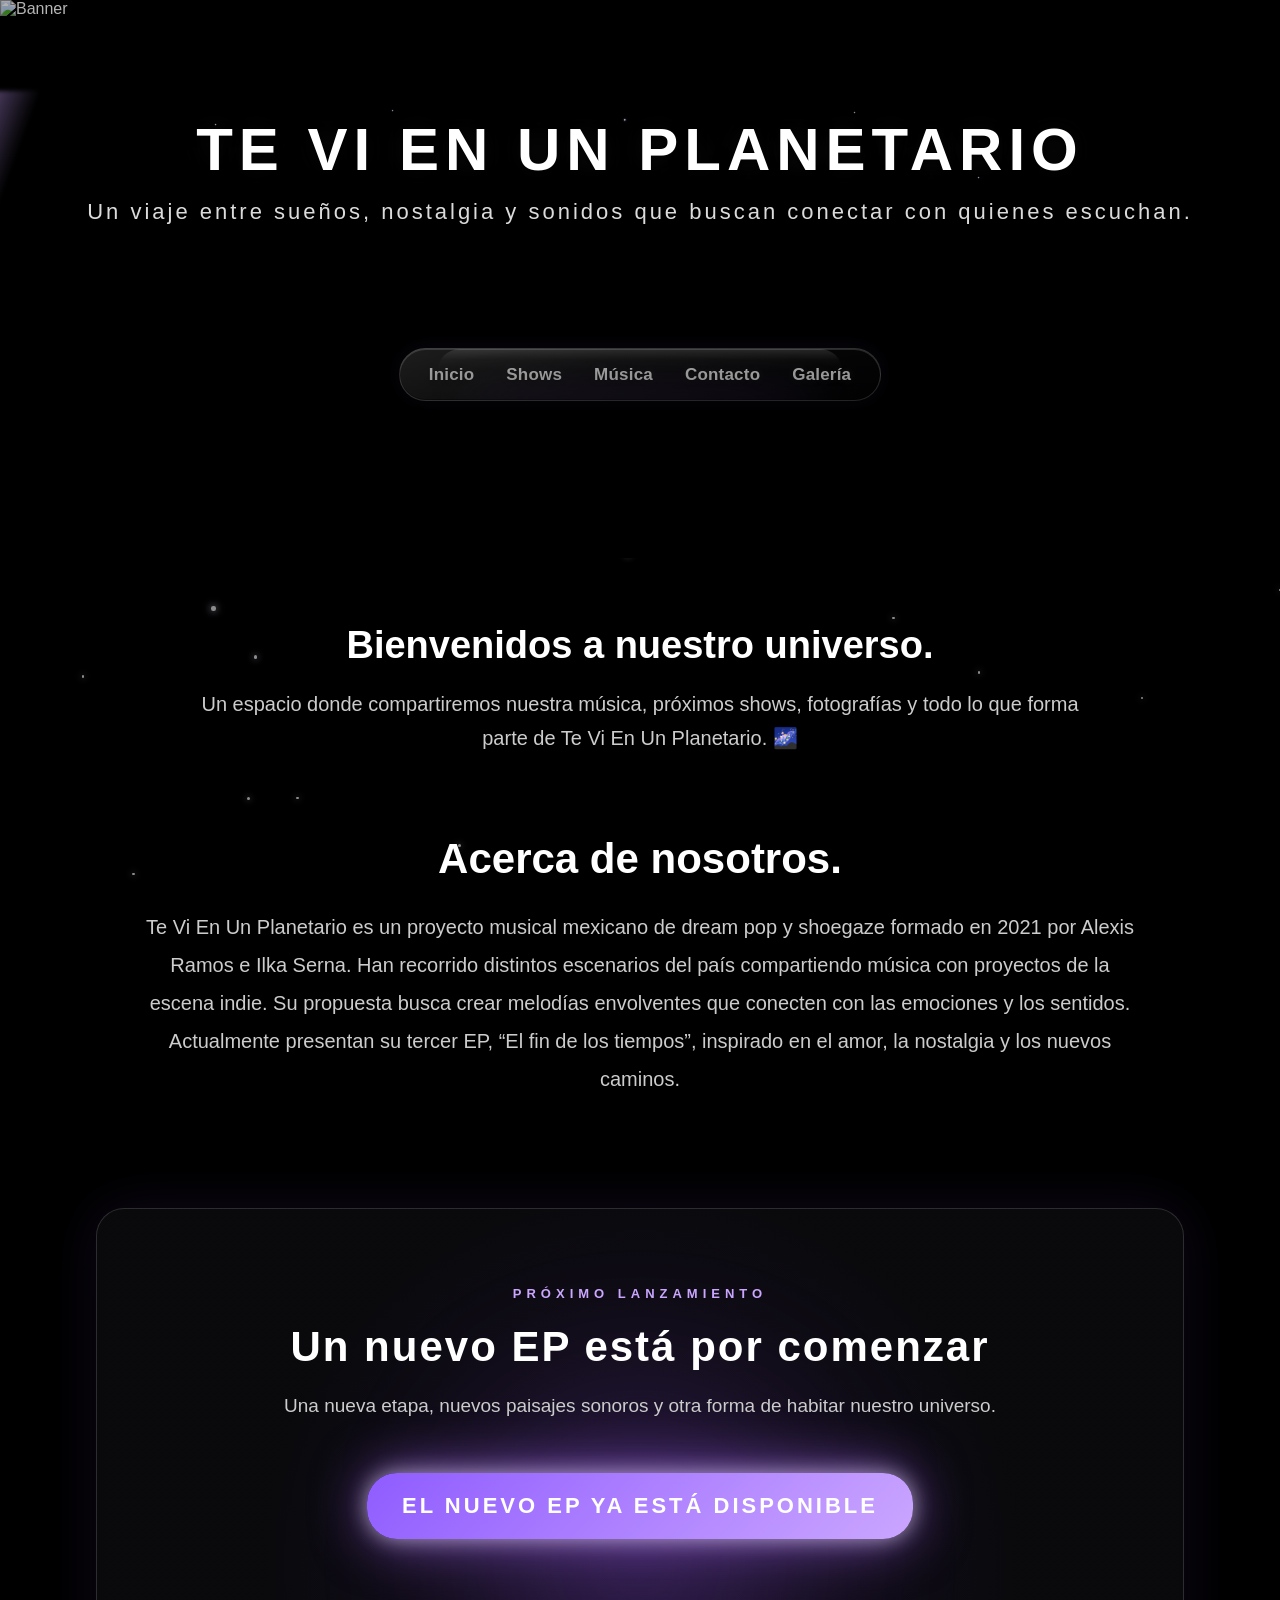
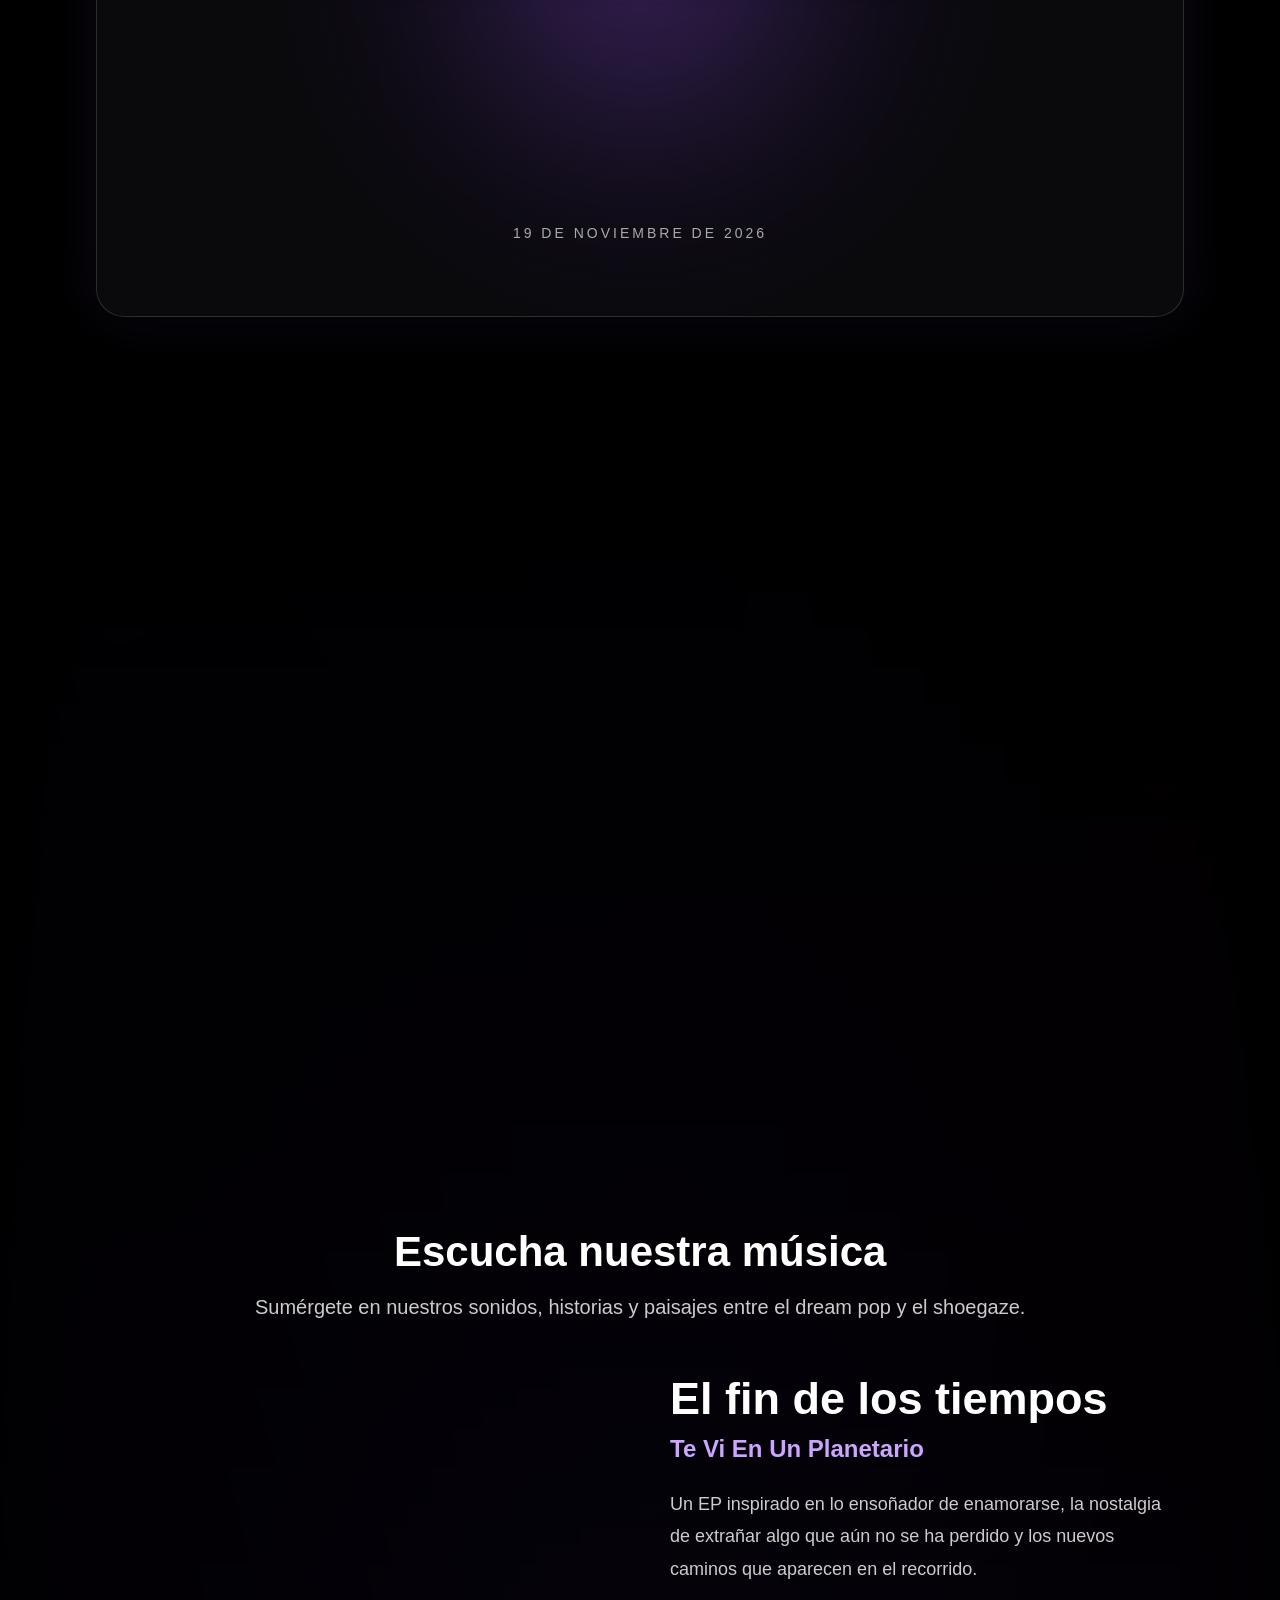
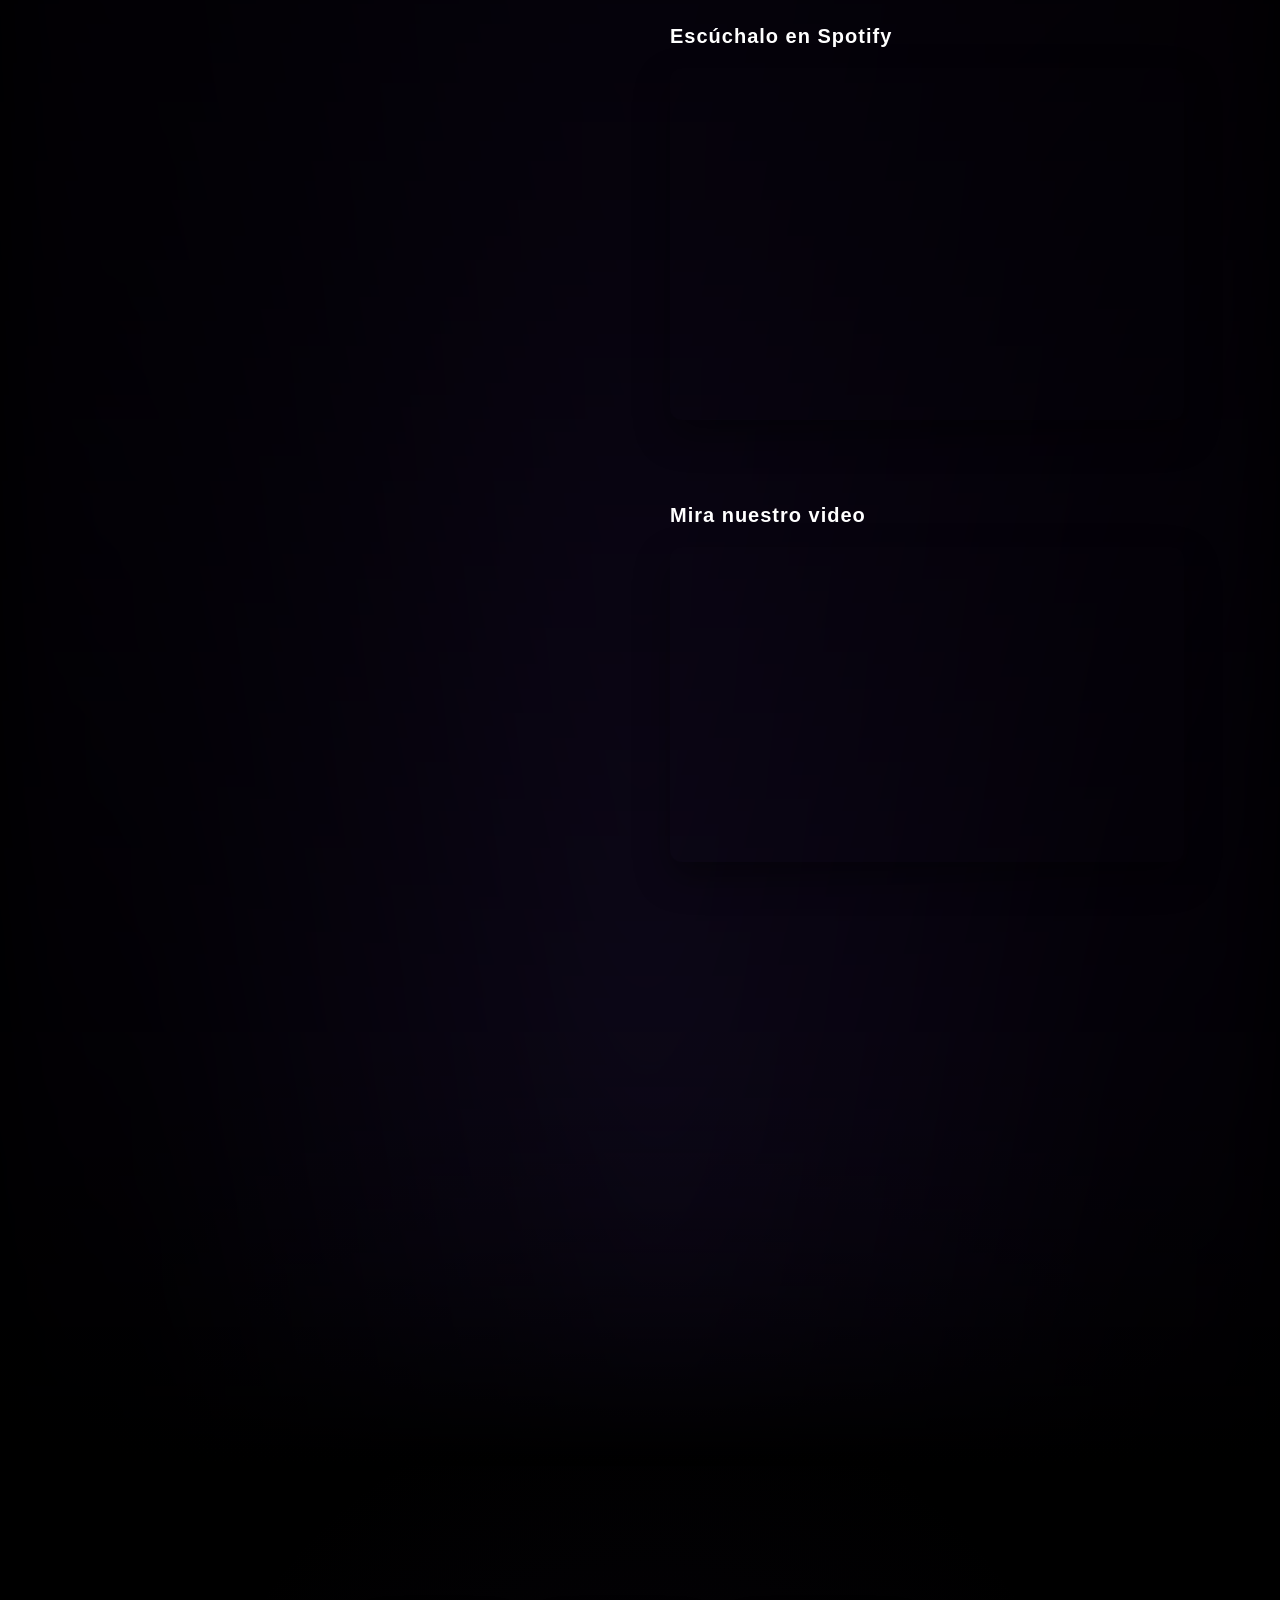
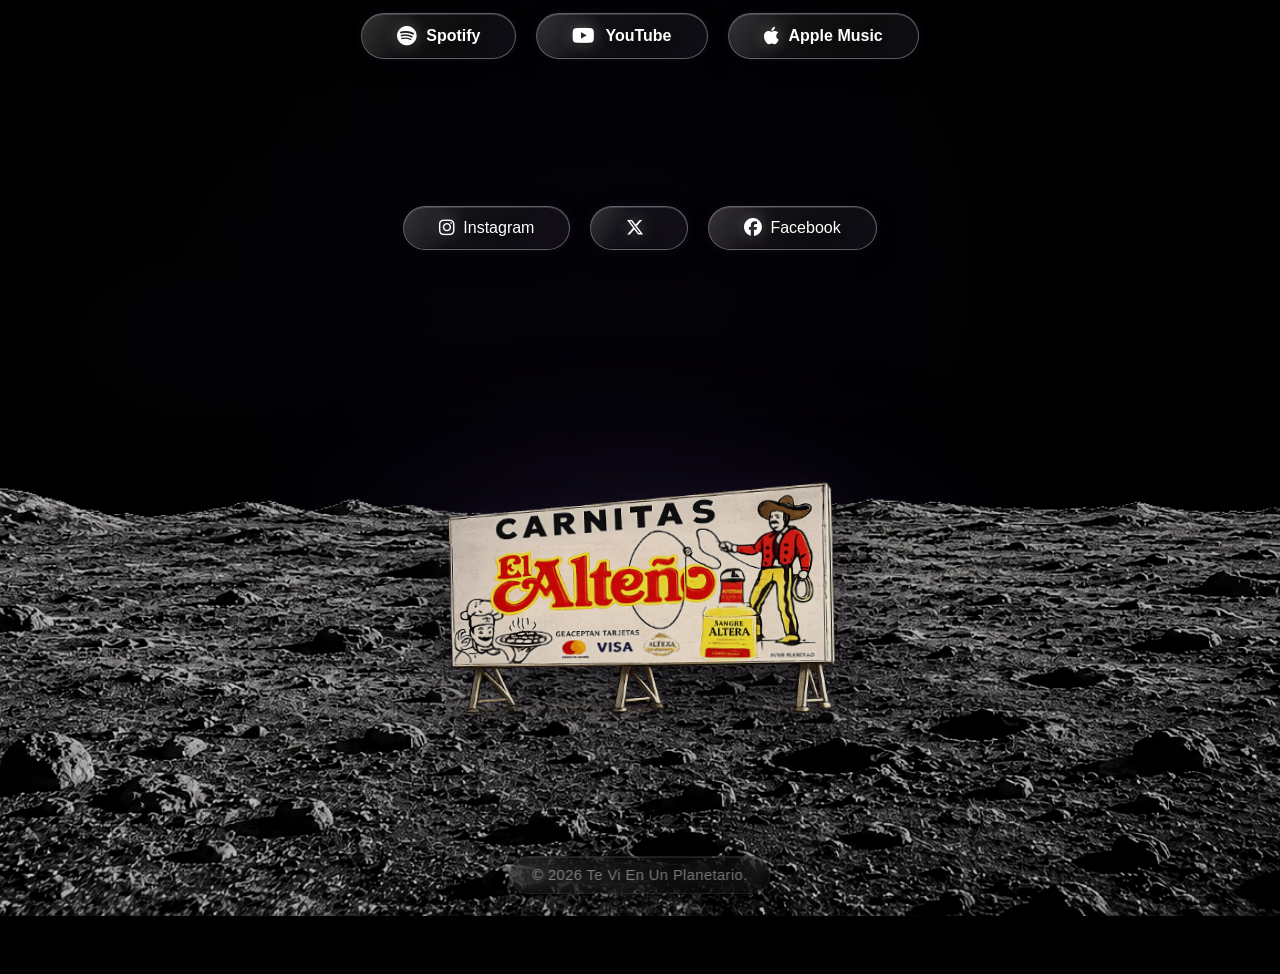
==== commit ebd02918: "feat: mejorar banner, partículas, estilos y scripts" ====
--- a/index.html
+++ b/index.html
@@ -52,8 +52,8 @@
         <div class="titulo-blog">
 
             <h1 class="titulo-cosmico">
-                TE VI EN UN PLANETARIO
-            </h1>
+    TE VI EN UN PLANETARIO
+</h1>
 
 
     <p>
@@ -240,7 +240,7 @@
 
                 <i class="fa-brands fa-apple"></i>
 
-                PREAÑADIR EN APPLE MUSIC
+                PREGUARDAR EN APPLE MUSIC
 
             </a>
 
--- a/styles.css
+++ b/styles.css
@@ -1764,7 +1764,7 @@
     width:100%;
     height:650px;
 
-    z-index:2;
+    z-index:20;
 
     overflow:hidden;
 
@@ -4862,7 +4862,7 @@
     transform:translateX(-50%);
 
     margin:0;
-    z-index:8;
+    z-index:20;
 
     padding:10px 22px;
 
@@ -6228,4 +6228,237 @@
 
     overflow:visible !important;
 
+}
+
+/* La escena lunar cubre cualquier partícula residual */
+
+.escena-lunar-footer{
+
+    position:relative;
+
+    z-index:10;
+
+    isolation:isolate;
+
+    overflow:hidden;
+
+}
+
+/* =========================================================
+   CAPAS DE LA ESCENA LUNAR
+========================================================= */
+
+.escena-lunar-footer{
+
+    position:relative;
+
+    /*
+       No colocar z-index aquí.
+       Así los hijos pueden competir
+       con las partículas globales.
+    */
+
+}
+
+.suelo-lunar{
+
+    position:absolute;
+    z-index:6;
+
+}
+
+.halo-anuncio-lunar{
+
+    position:absolute;
+    z-index:5;
+
+}
+
+.anuncio-lunar{
+
+    position:absolute;
+    z-index:7;
+
+}
+
+/* =========================================================
+   CORRECCIÓN DEFINITIVA DE CAPAS DEL FOOTER LUNAR
+========================================================= */
+
+/*
+   El footer no debe crear un contexto de apilamiento.
+   Así sus elementos internos pueden superar el z-index 4.
+*/
+
+footer{
+    position:relative;
+    z-index:auto !important;
+    isolation:auto !important;
+}
+
+
+/*
+   Tampoco debe encerrar las capas internas.
+*/
+
+.escena-lunar-footer{
+    position:relative;
+    z-index:auto !important;
+    isolation:auto !important;
+}
+
+
+/* Halo encima de las partículas */
+
+.halo-anuncio-lunar{
+    position:absolute;
+    z-index:5 !important;
+}
+
+
+/* Suelo lunar encima de partículas y estrellas PNG */
+
+.suelo-lunar{
+    position:absolute;
+    z-index:6 !important;
+}
+
+
+/* Anuncio por encima de todo */
+
+.anuncio-lunar{
+    position:absolute;
+    z-index:7 !important;
+}
+
+/* =========================================================
+   DESTELLOS PEGADOS A LAS LETRAS DEL TÍTULO
+========================================================= */
+
+.titulo-cosmico{
+
+    position:relative;
+    display:inline-block;
+
+    overflow:visible;
+
+}
+
+.destello-letra{
+
+    position:absolute;
+
+    width:16px;
+    height:16px;
+
+    pointer-events:none;
+
+    z-index:3;
+
+    transform:
+        translate(-50%, -50%)
+        scale(.3);
+
+    opacity:0;
+
+    filter:
+        drop-shadow(0 0 4px rgba(255,255,255,.95))
+        drop-shadow(0 0 10px rgba(210,190,255,.80));
+
+    animation:
+        brillarDesdeLetra
+        2.4s
+        ease-in-out
+        forwards;
+
+}
+
+.destello-letra::before,
+.destello-letra::after{
+
+    content:"";
+
+    position:absolute;
+
+    left:50%;
+    top:50%;
+
+    transform:translate(-50%, -50%);
+
+    border-radius:999px;
+
+    background:
+        linear-gradient(
+            to bottom,
+            transparent,
+            rgba(255,255,255,.98),
+            transparent
+        );
+
+}
+
+.destello-letra::before{
+
+    width:3px;
+    height:100%;
+
+}
+
+.destello-letra::after{
+
+    width:100%;
+    height:3px;
+
+    background:
+        linear-gradient(
+            to right,
+            transparent,
+            rgba(255,255,255,.98),
+            transparent
+        );
+
+}
+
+@keyframes brillarDesdeLetra{
+
+    0%{
+
+        opacity:0;
+
+        transform:
+            translate(-50%, -50%)
+            scale(.2);
+
+    }
+
+    25%{
+
+        opacity:1;
+
+        transform:
+            translate(-50%, -50%)
+            scale(1);
+
+    }
+
+    55%{
+
+        opacity:.95;
+
+        transform:
+            translate(-50%, -50%)
+            scale(.78);
+
+    }
+
+    100%{
+
+        opacity:0;
+
+        transform:
+            translate(-50%, -50%)
+            scale(.15);
+
+    }
+
 }
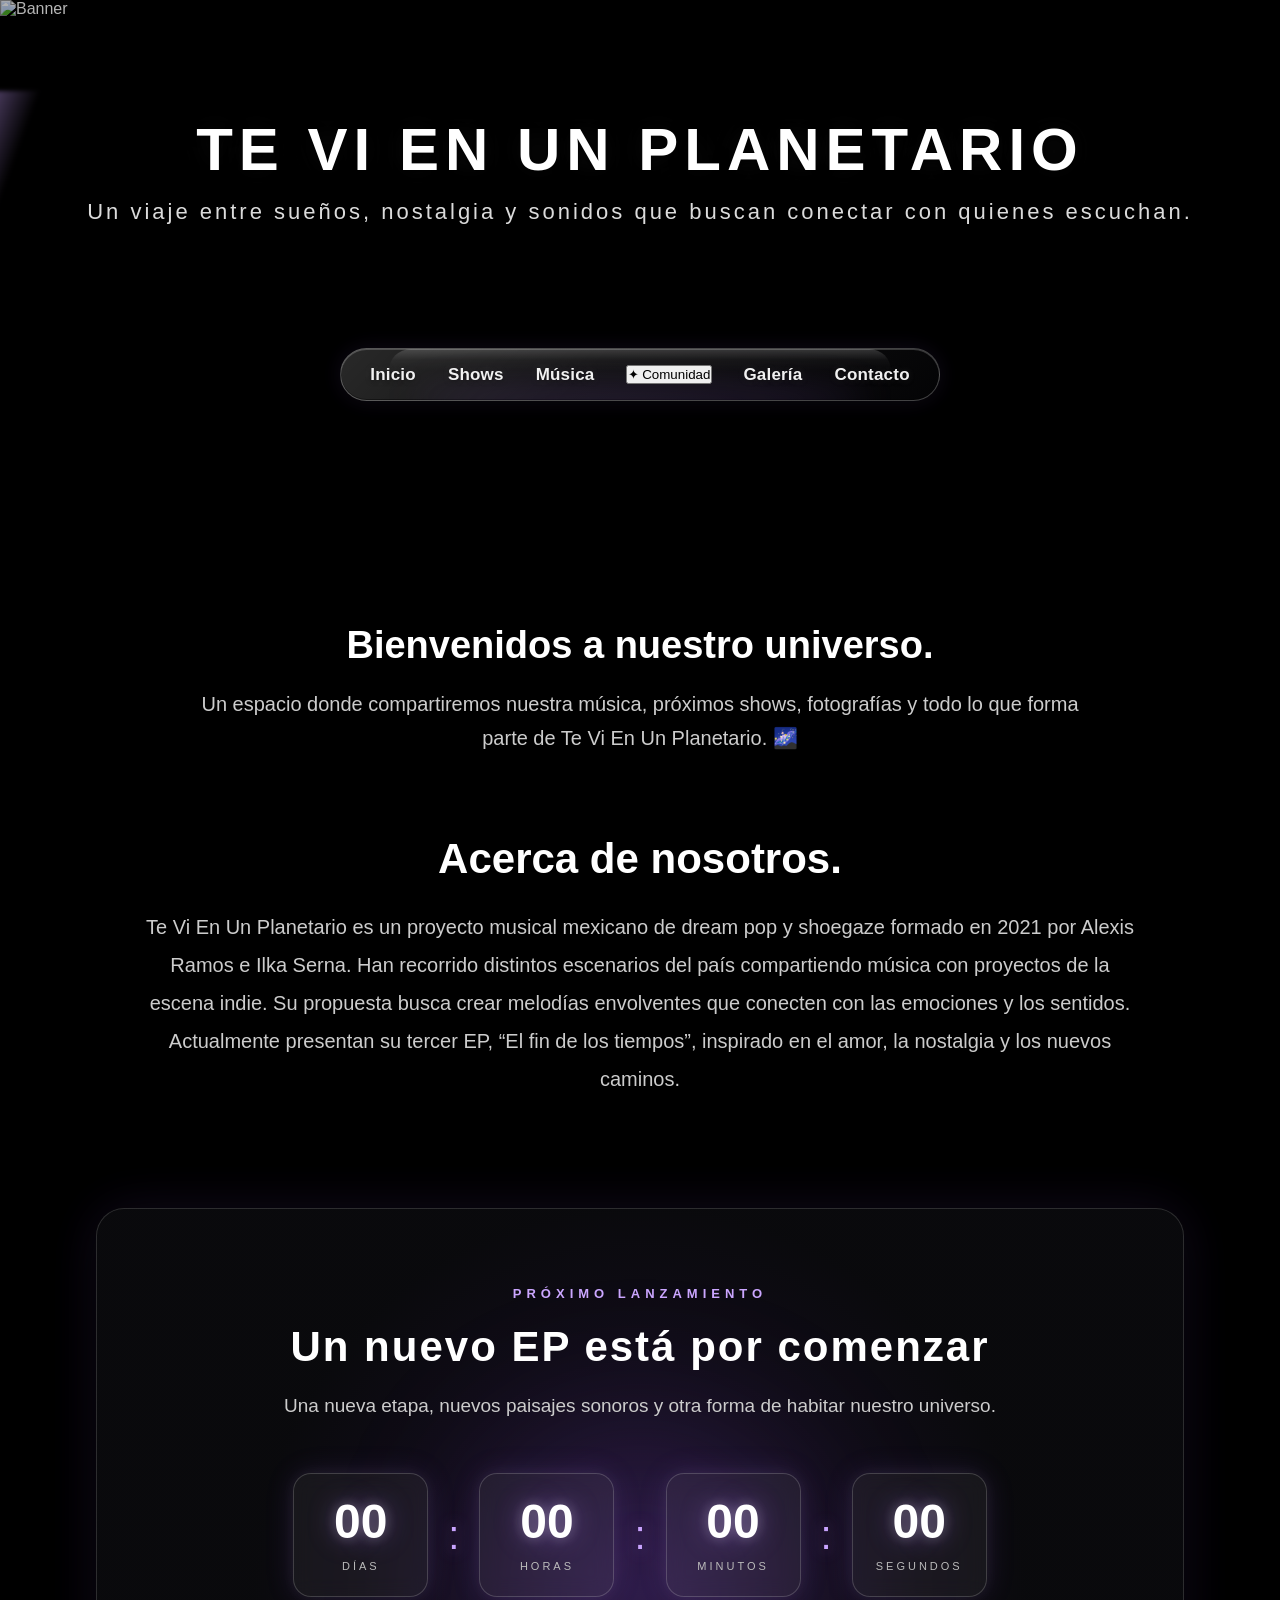
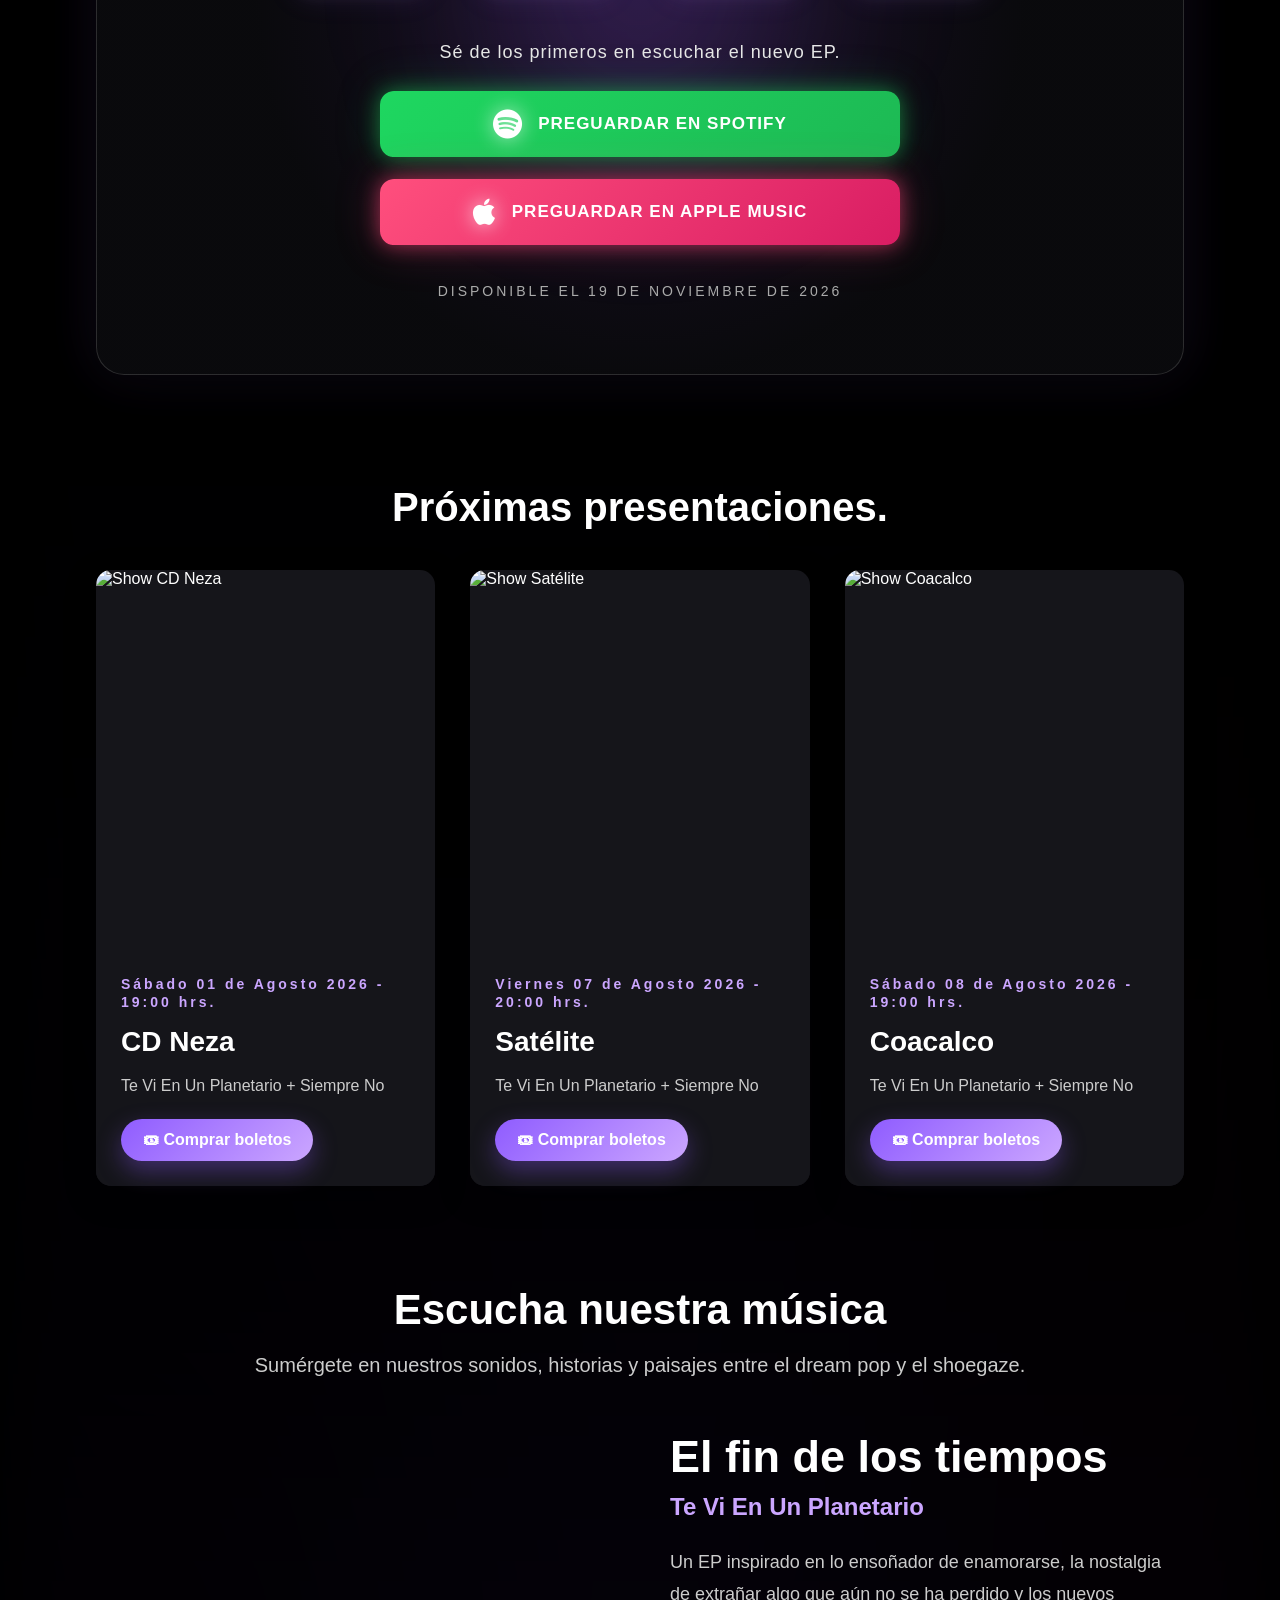
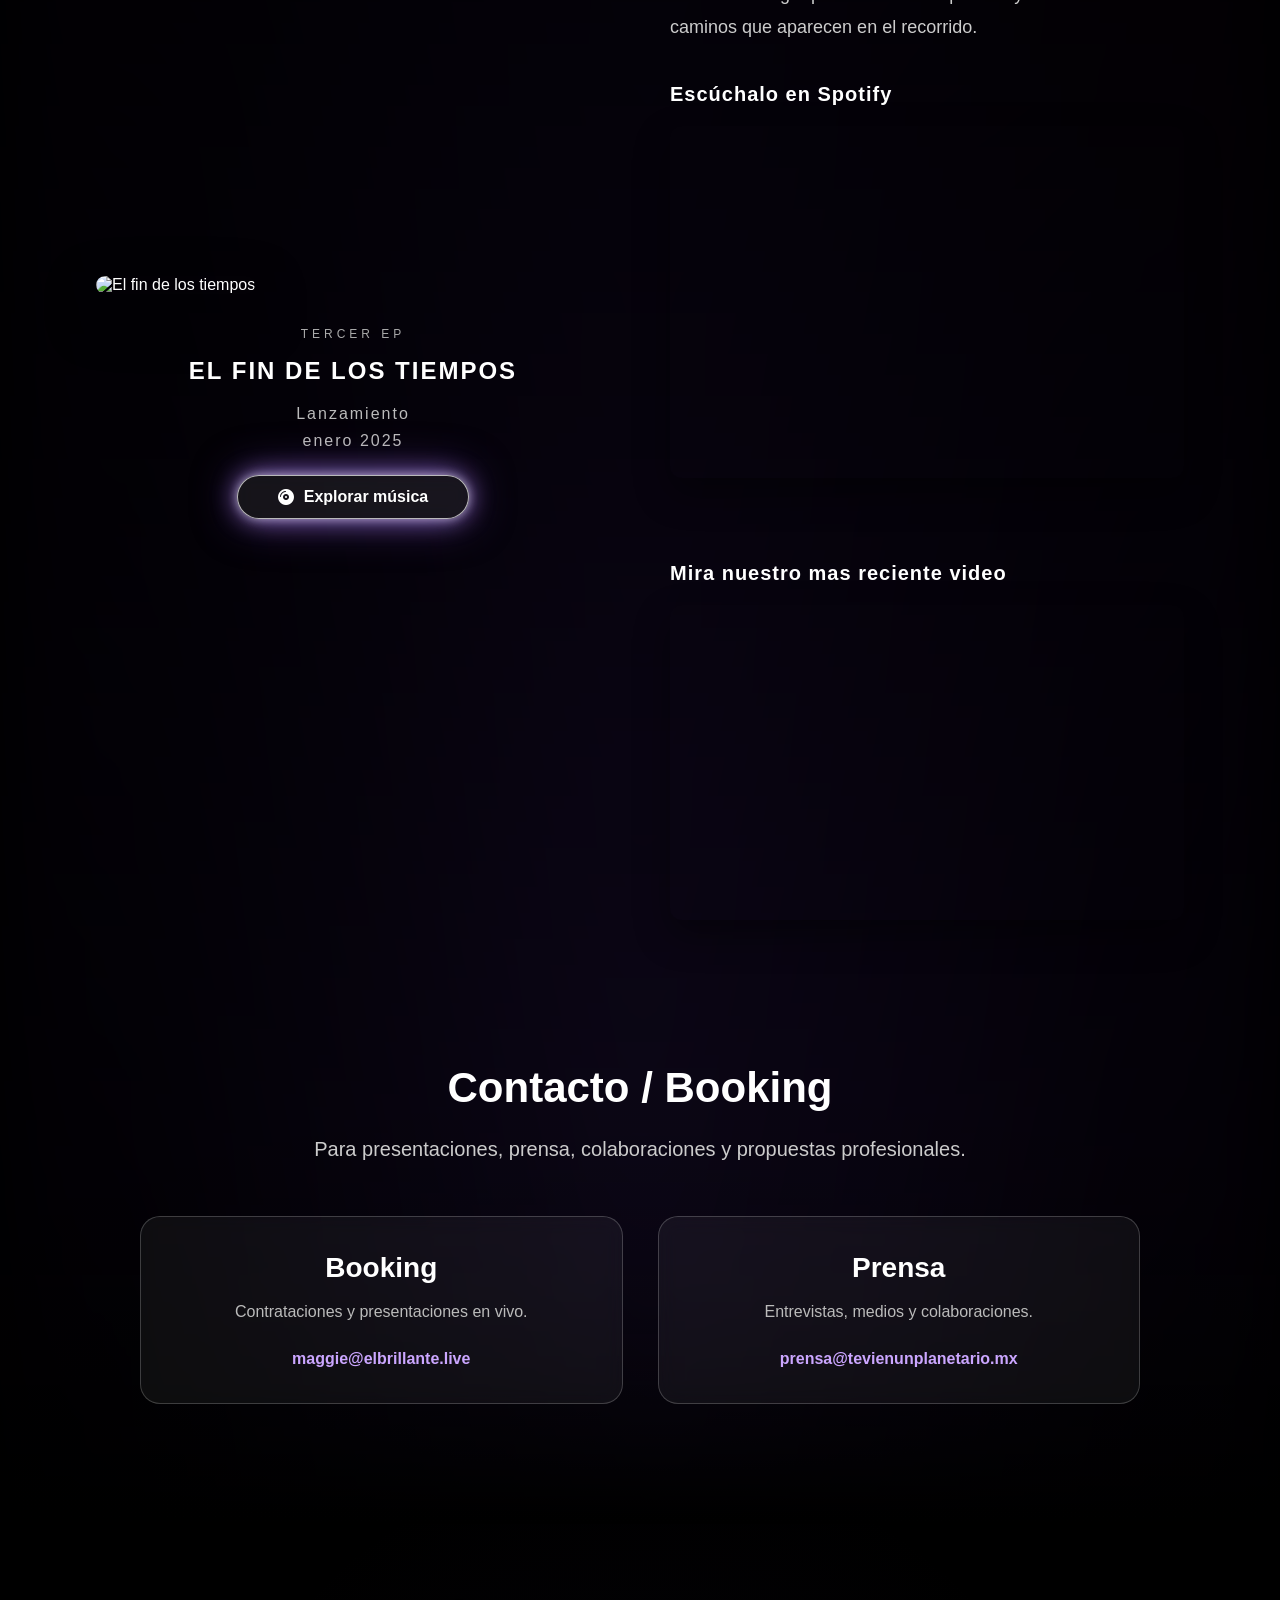
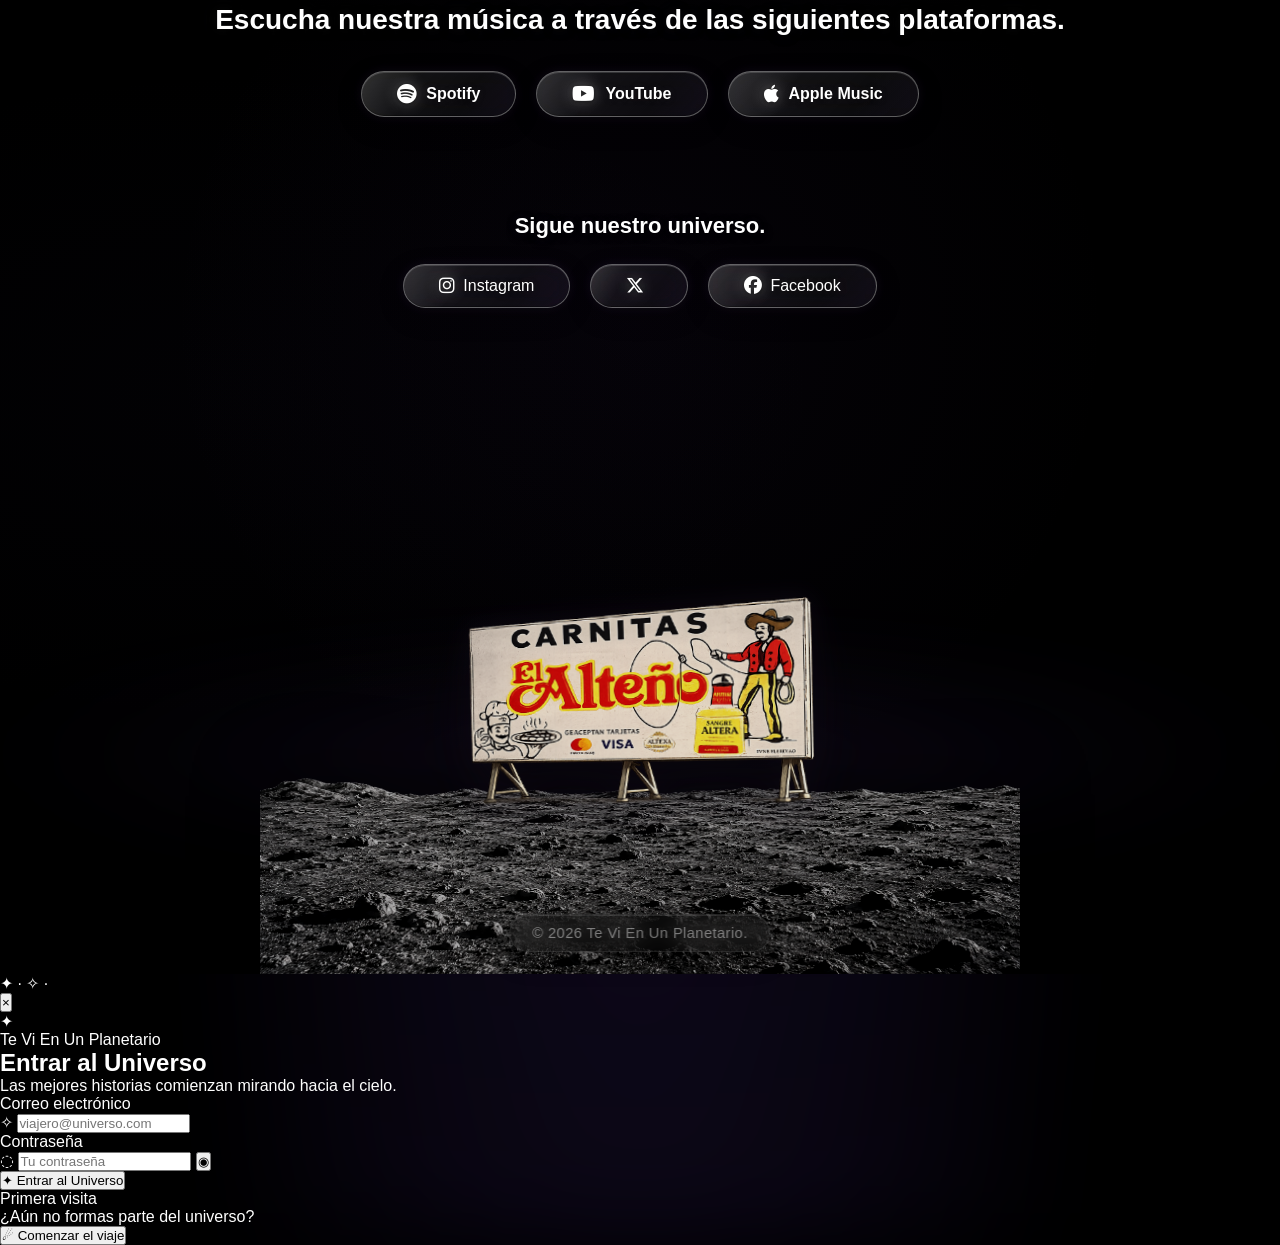
==== commit bb261b65: "Actualizar index.html" ====
--- a/index.html
+++ b/index.html
@@ -70,28 +70,24 @@
 
 
 
-        <nav class="menu">
-
-    <a href="#inicio">
-        Inicio
-    </a>
-
-    <a href="#shows">
-        Shows
-    </a>
-
-    <a href="#musica">
-        Música
-    </a>
-
-    <a href="#contacto">
-        Contacto
-    </a>
-
-    <a href="galeria.html">
-        Galería
-    </a>
-
+       <nav class="menu">
+    <a href="#inicio">Inicio</a>
+    <a href="#shows">Shows</a>
+    <a href="musica.html">Música</a>
+
+    <button
+        class="boton-comunidad"
+        id="abrir-portal"
+        type="button"
+        aria-haspopup="dialog"
+        aria-controls="portal-universo"
+    >
+        <span aria-hidden="true">✦</span>
+        Comunidad
+    </button>
+
+    <a href="galeria.html">Galería</a>
+    <a href="#contacto">Contacto</a>
 </nav>
 
 
@@ -249,7 +245,7 @@
     </div>
 
     <p class="fecha-lanzamiento">
-        19 DE NOVIEMBRE DE 2026
+        DISPONIBLE EL 19 DE NOVIEMBRE DE 2026
     </p>
 
 </section>
@@ -444,7 +440,7 @@
 
         <p>
             Lanzamiento<br>
-            ENERO 2025
+            enero 2025
         </p>
 
 
@@ -507,7 +503,7 @@
 <!-- YouTube -->
 
 <h4>
-    Mira nuestro video
+    Mira nuestro mas reciente video
 </h4>
 
 
@@ -734,17 +730,583 @@
 
 </footer>
 
+<!-- =========================================
+     MISIÓN I — EL PORTAL
+     Acceso a la comunidad TVEUP
+========================================== -->
+
+<div
+    class="portal-universo"
+    id="portal-universo"
+    aria-hidden="true"
+>
+    <!-- Fondo oscuro -->
+    <div
+        class="portal-universo__fondo"
+        data-cerrar-portal
+    ></div>
+
+    <!-- Ventana principal -->
+    <section
+        class="portal-universo__contenedor"
+        role="dialog"
+        aria-modal="true"
+        aria-labelledby="portal-titulo"
+        aria-describedby="portal-descripcion"
+    >
+        <!-- Decoración -->
+        <div
+            class="portal-universo__resplandor"
+            aria-hidden="true"
+        ></div>
+
+        <div
+            class="portal-universo__estrellas"
+            aria-hidden="true"
+        >
+            <span class="portal-estrella portal-estrella--1">✦</span>
+            <span class="portal-estrella portal-estrella--2">·</span>
+            <span class="portal-estrella portal-estrella--3">✧</span>
+            <span class="portal-estrella portal-estrella--4">·</span>
+        </div>
+
+        <!-- Cerrar -->
+        <button
+            class="portal-universo__cerrar"
+            id="cerrar-portal"
+            type="button"
+            aria-label="Cerrar portal"
+        >
+            <span aria-hidden="true">×</span>
+        </button>
+
+        <!-- Contenido -->
+        <div class="portal-universo__contenido">
+
+            <div
+                class="portal-universo__simbolo"
+                aria-hidden="true"
+            >
+                ✦
+            </div>
+
+            <!-- =========================
+                 VISTA: INICIAR SESIÓN
+            ========================== -->
+
+            <div
+                class="portal-vista portal-vista--activa"
+                id="vista-login"
+                data-vista="login"
+            >
+                <header class="portal-universo__encabezado">
+
+                    <p class="portal-universo__etiqueta">
+                        Te Vi En Un Planetario
+                    </p>
+
+                    <h2
+                        class="portal-universo__titulo"
+                        id="portal-titulo"
+                    >
+                        Entrar al Universo
+                    </h2>
+
+                    <p
+                        class="portal-universo__descripcion"
+                        id="portal-descripcion"
+                    >
+                        Las mejores historias comienzan
+                        mirando hacia el cielo.
+                    </p>
+
+                </header>
+
+                <form
+                    class="portal-formulario"
+                    id="formulario-login"
+                    novalidate
+                >
+                    <div class="portal-campo">
+
+                        <label
+                            class="portal-campo__etiqueta"
+                            for="login-correo"
+                        >
+                            Correo electrónico
+                        </label>
+
+                        <div class="portal-campo__contenedor">
+
+                            <span
+                                class="portal-campo__icono"
+                                aria-hidden="true"
+                            >
+                                ✧
+                            </span>
+
+                            <input
+                                class="portal-campo__input"
+                                id="login-correo"
+                                name="correo"
+                                type="email"
+                                autocomplete="email"
+                                placeholder="viajero@universo.com"
+                                required
+                            >
+
+                        </div>
+
+                        <span
+                            class="portal-campo__error"
+                            id="error-login-correo"
+                            aria-live="polite"
+                        ></span>
+
+                    </div>
+
+                    <div class="portal-campo">
+
+                        <label
+                            class="portal-campo__etiqueta"
+                            for="login-contrasena"
+                        >
+                            Contraseña
+                        </label>
+
+                        <div class="portal-campo__contenedor">
+
+                            <span
+                                class="portal-campo__icono"
+                                aria-hidden="true"
+                            >
+                                ◌
+                            </span>
+
+                            <input
+                                class="portal-campo__input"
+                                id="login-contrasena"
+                                name="contrasena"
+                                type="password"
+                                autocomplete="current-password"
+                                placeholder="Tu contraseña"
+                                minlength="6"
+                                required
+                            >
+
+                            <button
+                                class="portal-campo__mostrar"
+                                type="button"
+                                data-mostrar-contrasena="login-contrasena"
+                                aria-label="Mostrar contraseña"
+                            >
+                                ◉
+                            </button>
+
+                        </div>
+
+                        <span
+                            class="portal-campo__error"
+                            id="error-login-contrasena"
+                            aria-live="polite"
+                        ></span>
+
+                    </div>
+
+                    <button
+                        class="portal-boton portal-boton--principal"
+                        id="boton-login"
+                        type="submit"
+                    >
+                        <span
+                            class="portal-boton__icono"
+                            aria-hidden="true"
+                        >
+                            ✦
+                        </span>
+
+                        <span class="portal-boton__texto">
+                            Entrar al Universo
+                        </span>
+
+                        <span
+                            class="portal-boton__carga"
+                            aria-hidden="true"
+                        ></span>
+                    </button>
+
+                    <p
+                        class="portal-mensaje"
+                        id="mensaje-login"
+                        aria-live="polite"
+                    ></p>
+
+                </form>
+
+                <div class="portal-separador">
+                    <span></span>
+
+                    <p>Primera visita</p>
+
+                    <span></span>
+                </div>
+
+                <p class="portal-universo__alternativa">
+                    ¿Aún no formas parte del universo?
+                </p>
+
+                <button
+                    class="portal-boton portal-boton--secundario"
+                    id="mostrar-registro"
+                    type="button"
+                >
+                    <span aria-hidden="true">☄</span>
+                    Comenzar el viaje
+                </button>
+
+            </div>
+
+            <!-- =========================
+                 VISTA: CREAR CUENTA
+            ========================== -->
+
+            <div
+                class="portal-vista"
+                id="vista-registro"
+                data-vista="registro"
+                hidden
+            >
+                <header class="portal-universo__encabezado">
+
+                    <p class="portal-universo__etiqueta">
+                        Primera observación
+                    </p>
+
+                    <h2 class="portal-universo__titulo">
+                        Comenzar el viaje
+                    </h2>
+
+                    <p class="portal-universo__descripcion">
+                        Crea tu identidad y forma parte
+                        del universo de la banda.
+                    </p>
+
+                </header>
+
+                <form
+                    class="portal-formulario"
+                    id="formulario-registro"
+                    novalidate
+                >
+                    <div class="portal-campo">
+
+                        <label
+                            class="portal-campo__etiqueta"
+                            for="registro-nombre"
+                        >
+                            Nombre de viajero
+                        </label>
+
+                        <div class="portal-campo__contenedor">
+
+                            <span
+                                class="portal-campo__icono"
+                                aria-hidden="true"
+                            >
+                                ✦
+                            </span>
+
+                            <input
+                                class="portal-campo__input"
+                                id="registro-nombre"
+                                name="nombre"
+                                type="text"
+                                autocomplete="name"
+                                placeholder="¿Cómo quieres que te conozcan?"
+                                maxlength="40"
+                                required
+                            >
+
+                        </div>
+
+                        <span
+                            class="portal-campo__error"
+                            id="error-registro-nombre"
+                            aria-live="polite"
+                        ></span>
+
+                    </div>
+
+                    <div class="portal-campo">
+
+                        <label
+                            class="portal-campo__etiqueta"
+                            for="registro-correo"
+                        >
+                            Correo electrónico
+                        </label>
+
+                        <div class="portal-campo__contenedor">
+
+                            <span
+                                class="portal-campo__icono"
+                                aria-hidden="true"
+                            >
+                                ✧
+                            </span>
+
+                            <input
+                                class="portal-campo__input"
+                                id="registro-correo"
+                                name="correo"
+                                type="email"
+                                autocomplete="email"
+                                placeholder="viajero@universo.com"
+                                required
+                            >
+
+                        </div>
+
+                        <span
+                            class="portal-campo__error"
+                            id="error-registro-correo"
+                            aria-live="polite"
+                        ></span>
+
+                    </div>
+
+                    <div class="portal-campo">
+
+                        <label
+                            class="portal-campo__etiqueta"
+                            for="registro-contrasena"
+                        >
+                            Contraseña
+                        </label>
+
+                        <div class="portal-campo__contenedor">
+
+                            <span
+                                class="portal-campo__icono"
+                                aria-hidden="true"
+                            >
+                                ◌
+                            </span>
+
+                            <input
+                                class="portal-campo__input"
+                                id="registro-contrasena"
+                                name="contrasena"
+                                type="password"
+                                autocomplete="new-password"
+                                placeholder="Mínimo 6 caracteres"
+                                minlength="6"
+                                required
+                            >
+
+                            <button
+                                class="portal-campo__mostrar"
+                                type="button"
+                                data-mostrar-contrasena="registro-contrasena"
+                                aria-label="Mostrar contraseña"
+                            >
+                                ◉
+                            </button>
+
+                        </div>
+
+                        <span
+                            class="portal-campo__error"
+                            id="error-registro-contrasena"
+                            aria-live="polite"
+                        ></span>
+
+                    </div>
+
+                    <div class="portal-campo">
+
+                        <label
+                            class="portal-campo__etiqueta"
+                            for="registro-confirmar"
+                        >
+                            Confirmar contraseña
+                        </label>
+
+                        <div class="portal-campo__contenedor">
+
+                            <span
+                                class="portal-campo__icono"
+                                aria-hidden="true"
+                            >
+                                ◌
+                            </span>
+
+                            <input
+                                class="portal-campo__input"
+                                id="registro-confirmar"
+                                name="confirmarContrasena"
+                                type="password"
+                                autocomplete="new-password"
+                                placeholder="Repite tu contraseña"
+                                minlength="6"
+                                required
+                            >
+
+                            <button
+                                class="portal-campo__mostrar"
+                                type="button"
+                                data-mostrar-contrasena="registro-confirmar"
+                                aria-label="Mostrar contraseña"
+                            >
+                                ◉
+                            </button>
+
+                        </div>
+
+                        <span
+                            class="portal-campo__error"
+                            id="error-registro-confirmar"
+                            aria-live="polite"
+                        ></span>
+
+                    </div>
+
+                    <label class="portal-terminos">
+
+                        <input
+                            id="registro-terminos"
+                            name="terminos"
+                            type="checkbox"
+                            required
+                        >
+
+                        <span class="portal-terminos__marca"></span>
+
+                        <span class="portal-terminos__texto">
+                            Acepto formar parte de esta comunidad
+                            y mantener una convivencia respetuosa.
+                        </span>
+
+                    </label>
+
+                    <button
+                        class="portal-boton portal-boton--principal"
+                        id="boton-registro"
+                        type="submit"
+                    >
+                        <span
+                            class="portal-boton__icono"
+                            aria-hidden="true"
+                        >
+                            ☄
+                        </span>
+
+                        <span class="portal-boton__texto">
+                            Comenzar el viaje
+                        </span>
+
+                        <span
+                            class="portal-boton__carga"
+                            aria-hidden="true"
+                        ></span>
+                    </button>
+
+                    <p
+                        class="portal-mensaje"
+                        id="mensaje-registro"
+                        aria-live="polite"
+                    ></p>
+
+                </form>
+
+                <button
+                    class="portal-regresar"
+                    id="mostrar-login"
+                    type="button"
+                >
+                    <span aria-hidden="true">←</span>
+                    Ya tengo una cuenta
+                </button>
+
+            </div>
+
+            <!-- =========================
+                 VISTA: BIENVENIDA
+            ========================== -->
+
+            <div
+                class="portal-vista portal-bienvenida"
+                id="vista-bienvenida"
+                data-vista="bienvenida"
+                hidden
+            >
+                <div
+                    class="portal-bienvenida__constelacion"
+                    aria-hidden="true"
+                >
+                    <span>✦</span>
+                    <span>·</span>
+                    <span>✧</span>
+                    <span>·</span>
+                    <span>✦</span>
+                </div>
+
+                <p class="portal-universo__etiqueta">
+                    Tu primera observación
+                </p>
+
+                <h2 class="portal-universo__titulo">
+                    El universo te da la bienvenida
+                </h2>
+
+                <p class="portal-bienvenida__nombre">
+                    <span id="nombre-bienvenida">
+                        Nuevo viajero
+                    </span>
+                </p>
+
+                <div class="portal-bienvenida__insignia">
+                    <span aria-hidden="true">🌠</span>
+                    Viajero
+                </div>
+
+                <p class="portal-universo__descripcion">
+                    Desde hoy formas parte de este lugar.
+                    Explora, comparte y acompáñanos
+                    durante el viaje.
+                </p>
+
+                <button
+                    class="portal-boton portal-boton--principal"
+                    id="finalizar-bienvenida"
+                    type="button"
+                >
+                    Explorar el Universo
+                </button>
+            </div>
+
+        </div>
+    </section>
+</div>
 
 <div
     class="cursor-aura"
-    aria-hidden="true"
-></div>
-
-
-<script src="script.js"></script>
-<script src="animaciones.js"></script>
-<script src="efectos.js"></script>
+    aria-hidden="true">
+</div>
+
+<script src="js/script.js"></script>
+<script src="js/effects/animaciones.js"></script>
+<script src="js/effects/efectos.js"></script>
+
+<script
+    type="module"
+    src="js/firebase/auth.js"
+></script>
+
+<script
+    type="module"
+    src="js/ui/login-modal.js"
+></script>
 
 </body>
-
-</html>
+</html>
--- a/styles.css
+++ b/styles.css
@@ -159,13 +159,14 @@
 /* Mantener el contenido por encima del fondo */
 
 header,
-section,
+section{
+    position:relative;
+    z-index:3;
+}
+
 footer{
-
     position:relative;
-
-    z-index:3;
-
+    z-index:auto;
 }
 
 
@@ -283,7 +284,7 @@
 
     height:330px;
 
-    z-index:4;
+    z-index:2;
 
     pointer-events:none;
 
@@ -356,6 +357,7 @@
 .menu{
 
     position:relative;
+    z-index:5;
 
     display:flex;
 
@@ -1670,7 +1672,8 @@
 
     background:#000;
 
-    isolation:isolate;
+    isolation:auto;
+z-index:auto;
 
 }
 
@@ -1959,28 +1962,7 @@
         0 0 50px rgba(24,119,242,.5);
 }
 
-/* =========================
-   ESCENA LUNAR DEL FOOTER
-========================= */
-
-.escena-lunar-footer{
-
-    position:absolute;
-
-    left:0;
-    right:0;
-    bottom:0;
-
-    width:100%;
-    height:650px;
-
-    z-index:2;
-
-    overflow:hidden;
-
-    pointer-events:none;
-
-}
+
 
 
 /* Superficie lunar */
@@ -2136,6 +2118,10 @@
 
     body::before{
 
+        
+
+    
+
     opacity:.95;
 
     filter:blur(48px);
@@ -2209,6 +2195,7 @@
     );
 
 }
+    
 
     .overlay{
 
@@ -2247,6 +2234,7 @@
     .menu{
 
     justify-content:flex-start;
+    z-index:10 !important;
 
     gap:14px;
 
@@ -2490,6 +2478,7 @@
     }
 
 }
+
 /* =========================
    ANIMACIONES AL HACER SCROLL
 ========================= */
@@ -3750,7 +3739,6 @@
         margin:0;
 
         overflow:hidden;
-
         overscroll-behavior:none;
 
     }
@@ -3759,7 +3747,6 @@
     footer > *:not(.escena-lunar-footer){
 
         position:relative;
-
         z-index:5;
 
     }
@@ -3768,7 +3755,6 @@
     footer p{
 
         margin-top:40px;
-
         margin-bottom:0;
 
     }
@@ -3782,7 +3768,6 @@
         bottom:auto;
 
         width:calc(100% + 36px);
-
         height:360px;
 
         margin:
@@ -3794,104 +3779,100 @@
 
         overflow:hidden;
 
-        z-index:2;
+        z-index:auto;
+        isolation:auto;
 
         pointer-events:none;
 
     }
 
-    .suelo-lunar{
-
-        position:absolute;
-
-        left:50%;
-        bottom:0;
-
-        width:auto;
-
-        height:230px;
-
-        min-width:760px;
-
-        display:block;
-
-        transform:translateX(-50%);
-
-        object-fit:cover;
-
-        object-position:center bottom;
-
-        z-index:1;
-
-        filter:
-            brightness(.72)
-            contrast(1.12)
-            saturate(.70);
-
-    }
-
-    .anuncio-lunar{
-
-        position:absolute;
-
-        left:50%;
-        bottom:95px;
-
-        width:min(500px,78vw);
-
-        height:auto;
-
-        display:block;
-
-        z-index:4;
-
-        transform:
-            translateX(-50%)
-            rotate(-1deg);
-
-        transform-origin:center bottom;
-
-        filter:
-            brightness(.82)
-            contrast(1.08)
-            saturate(.88)
-            drop-shadow(
-                0 20px 18px
-                rgba(0,0,0,.80)
-            );
-
-    }
-
-    .halo-anuncio-lunar{
-
-        position:absolute;
-
-        left:50%;
-        bottom:115px;
-
-        width:115vw;
-
-        height:210px;
-
-        z-index:3;
-
-        transform:translateX(-50%);
-
-        opacity:.70;
-
-        border-radius:50%;
-
-        background:
-            radial-gradient(
-                ellipse,
-                rgba(125,75,200,.14) 0%,
-                rgba(90,45,160,.06) 42%,
-                transparent 74%
-            );
-
-        filter:blur(38px);
-
-    }
+}
+
+.suelo-lunar{
+
+    position:absolute;
+
+    left:50%;
+    bottom:0;
+
+    width:auto;
+    height:230px;
+    min-width:760px;
+
+    display:block;
+
+    transform:translateX(-50%);
+
+    object-fit:cover;
+    object-position:center bottom;
+
+    z-index:6;
+
+    filter:
+        brightness(.72)
+        contrast(1.12)
+        saturate(.70);
+
+}
+
+.halo-anuncio-lunar{
+
+    position:absolute;
+
+    left:50%;
+    bottom:115px;
+
+    width:115vw;
+    height:210px;
+
+    z-index:5;
+
+    transform:translateX(-50%);
+
+    opacity:.70;
+
+    border-radius:50%;
+
+    background:
+        radial-gradient(
+            ellipse,
+            rgba(125,75,200,.14) 0%,
+            rgba(90,45,160,.06) 42%,
+            transparent 74%
+        );
+
+    filter:blur(38px);
+
+}
+
+.anuncio-lunar{
+
+    position:absolute;
+
+    left:50%;
+    bottom:95px;
+
+    width:min(500px,78vw);
+    height:auto;
+
+    display:block;
+
+    z-index:7;
+
+    transform:
+        translateX(-50%)
+        rotate(-1deg);
+
+    transform-origin:center bottom;
+
+    filter:
+        brightness(.82)
+        contrast(1.08)
+        saturate(.88)
+        drop-shadow(
+            0 20px 18px
+            rgba(0,0,0,.80)
+        );
 
 }
 
@@ -3917,6 +3898,8 @@
    Se elimina la máscara que en index depende de la altura del banner. */
 body.pagina-musica-body::before,
 body.pagina-galeria-body::before{
+
+
     content:"";
     position:absolute;
     inset:0;
@@ -4287,6 +4270,7 @@
 @media(prefers-reduced-motion:reduce){
     body.pagina-musica-body::before,
     body.pagina-galeria-body::before{
+
         animation:none;
     }
 }
@@ -4527,7 +4511,7 @@
 
         background:#000;
 
-        isolation:isolate;
+        isolation:auto;
 
     }
 
@@ -6461,4 +6445,63 @@
 
     }
 
-}+}
+
+
+/* =========================================================
+   CORRECCIÓN MÓVIL — SUELO LUNAR SOBRE LAS PARTÍCULAS
+========================================================= */
+
+@media(max-width:900px){
+
+    footer{
+        position:relative;
+        z-index:auto !important;
+        isolation:auto !important;
+    }
+
+    .escena-lunar-footer{
+        position:relative;
+        z-index:auto !important;
+        isolation:auto !important;
+    }
+
+    .halo-anuncio-lunar{
+        position:absolute;
+        z-index:5 !important;
+    }
+
+    .suelo-lunar{
+        position:absolute;
+        z-index:6 !important;
+    }
+
+    .anuncio-lunar{
+        position:absolute;
+        z-index:7 !important;
+    }
+
+}
+
+@media(max-width:900px){
+
+    footer,
+    .escena-lunar-footer{
+        z-index:auto !important;
+        isolation:auto !important;
+    }
+
+    .halo-anuncio-lunar{
+        z-index:5 !important;
+    }
+
+    .suelo-lunar{
+        z-index:6 !important;
+    }
+
+    .anuncio-lunar{
+        z-index:7 !important;
+    }
+
+}
+
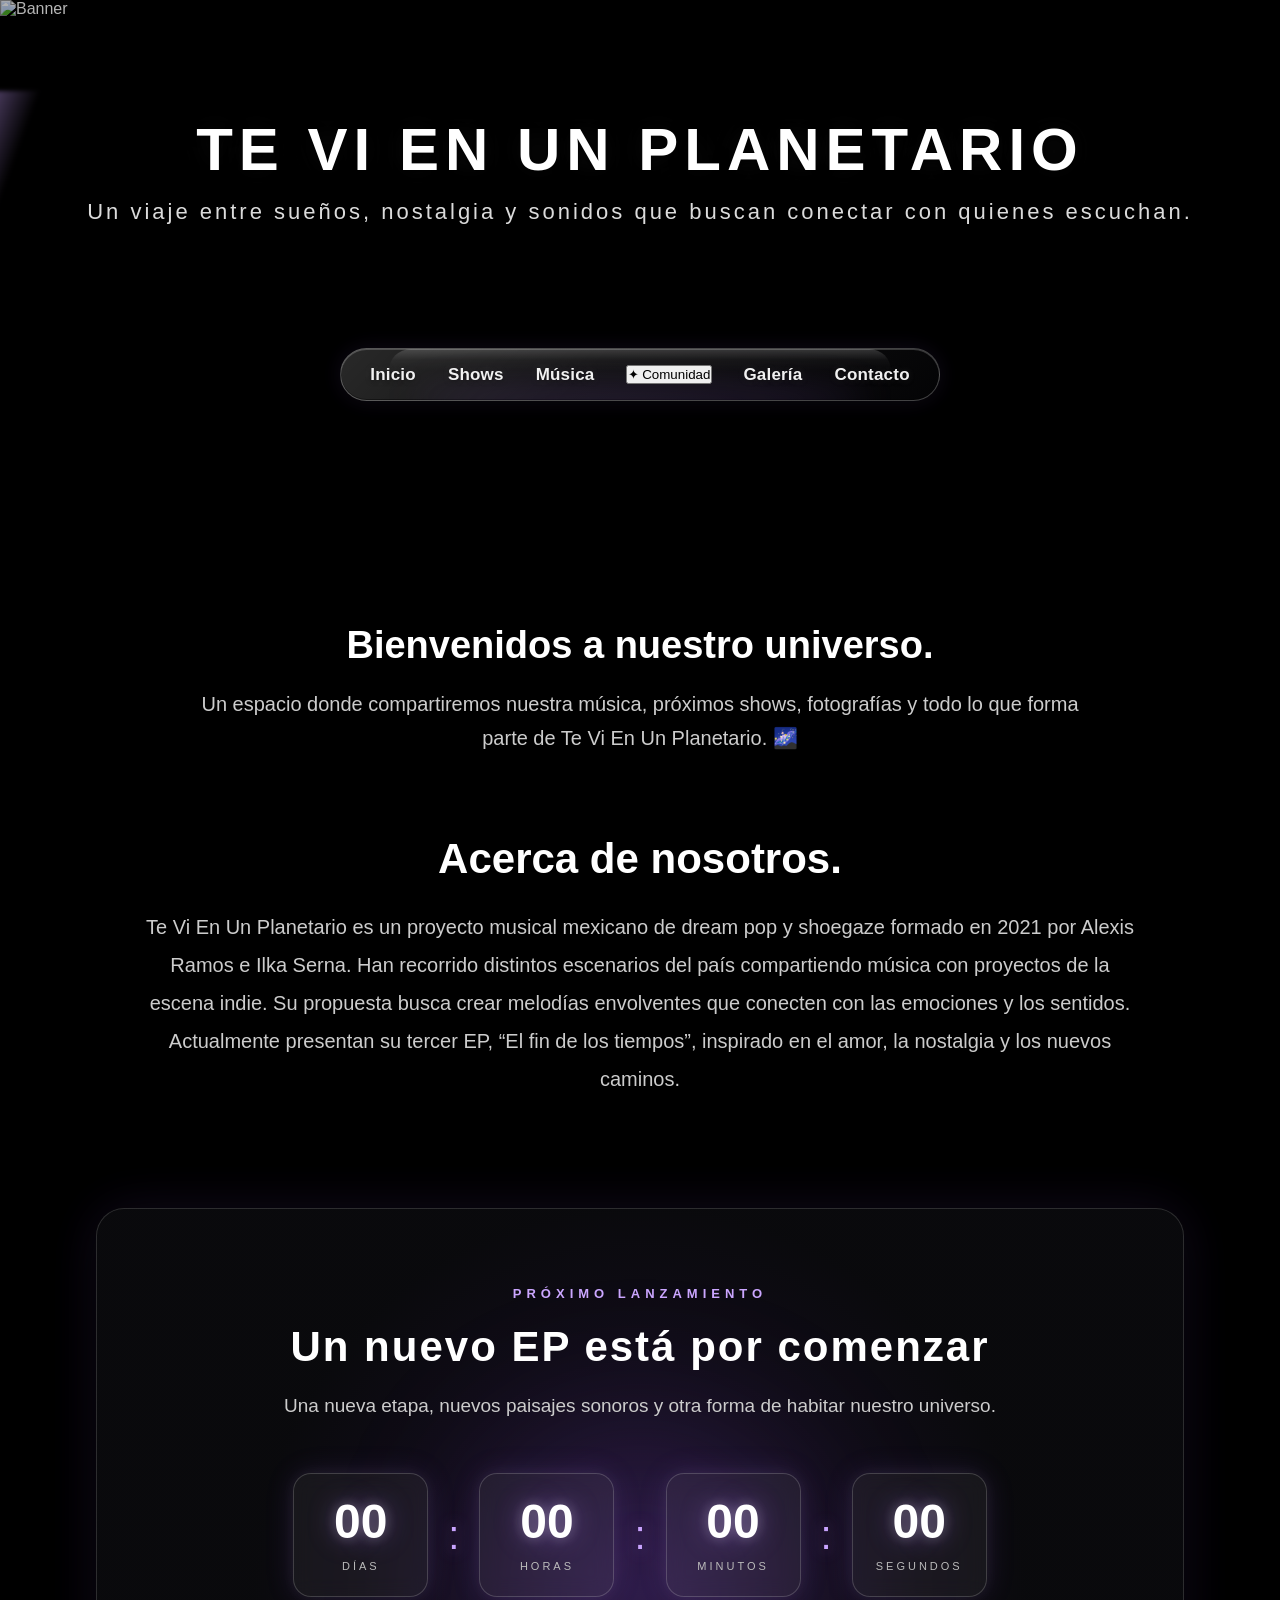
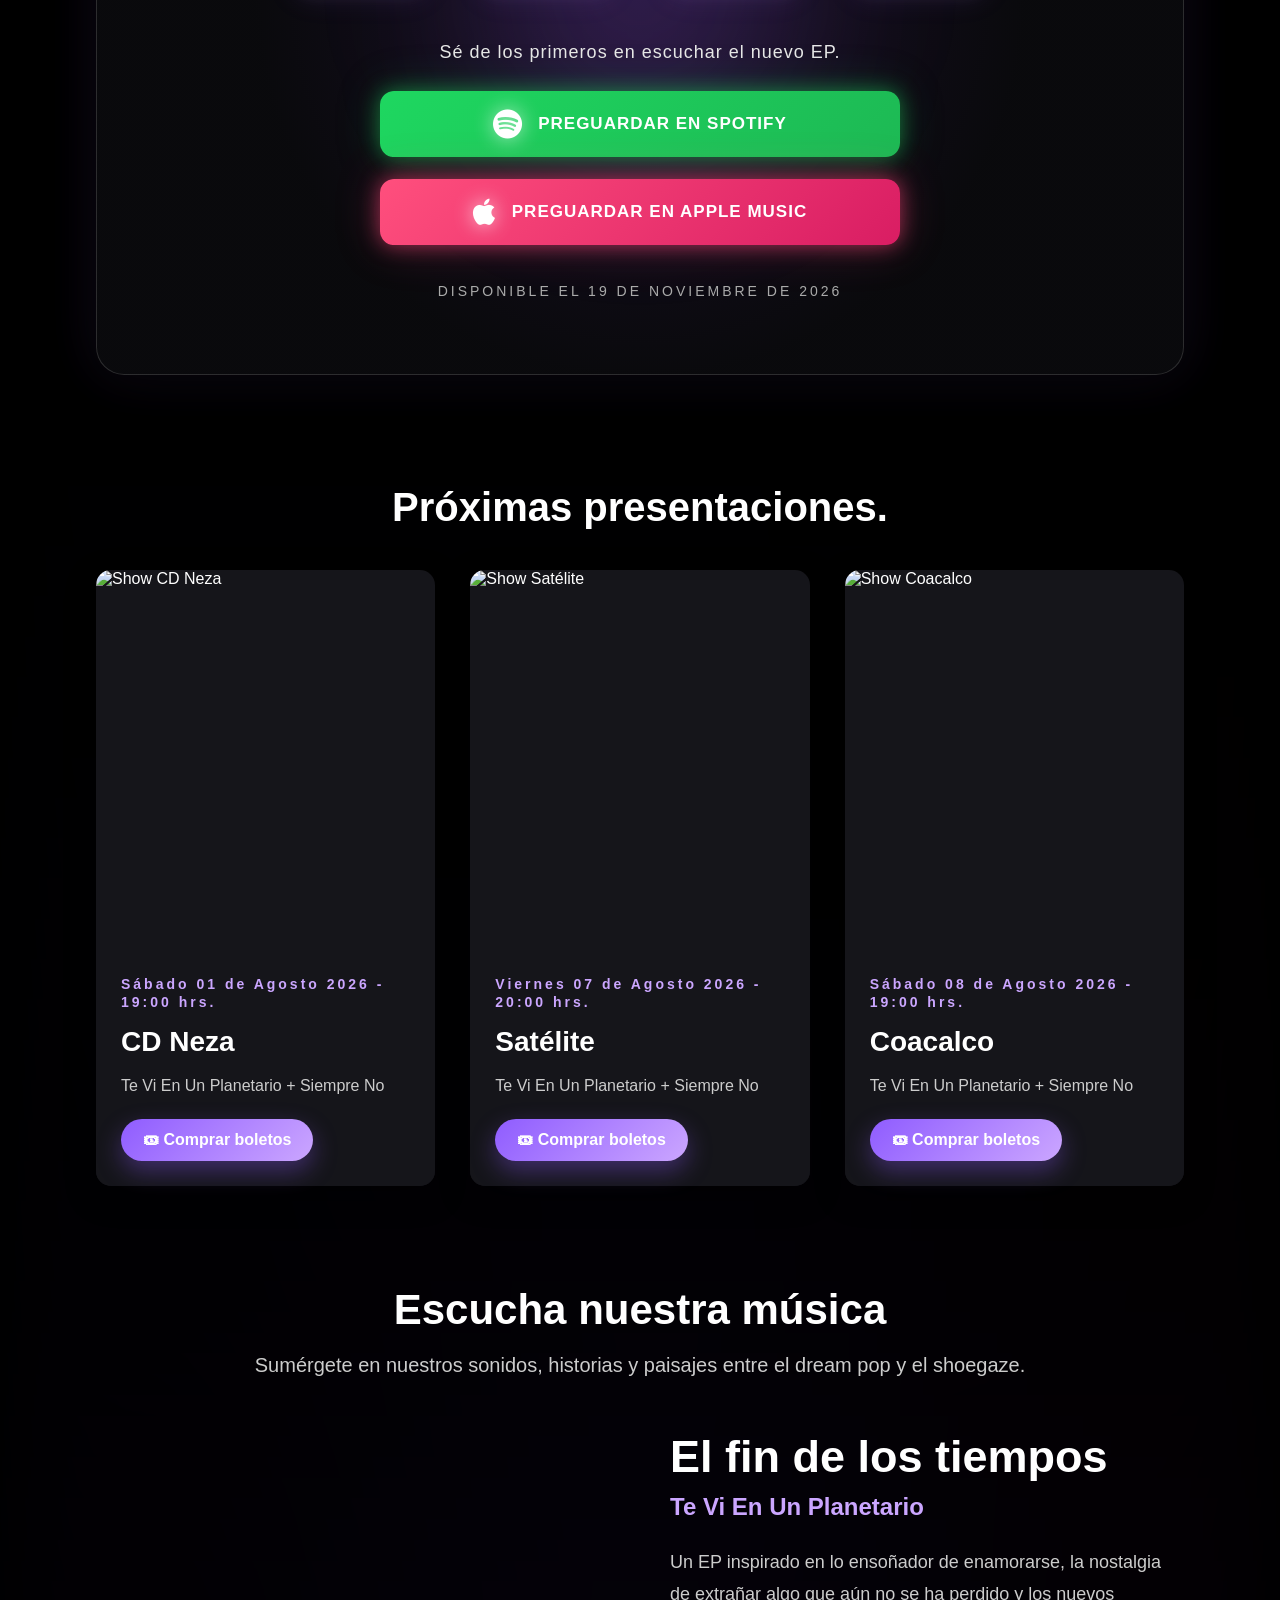
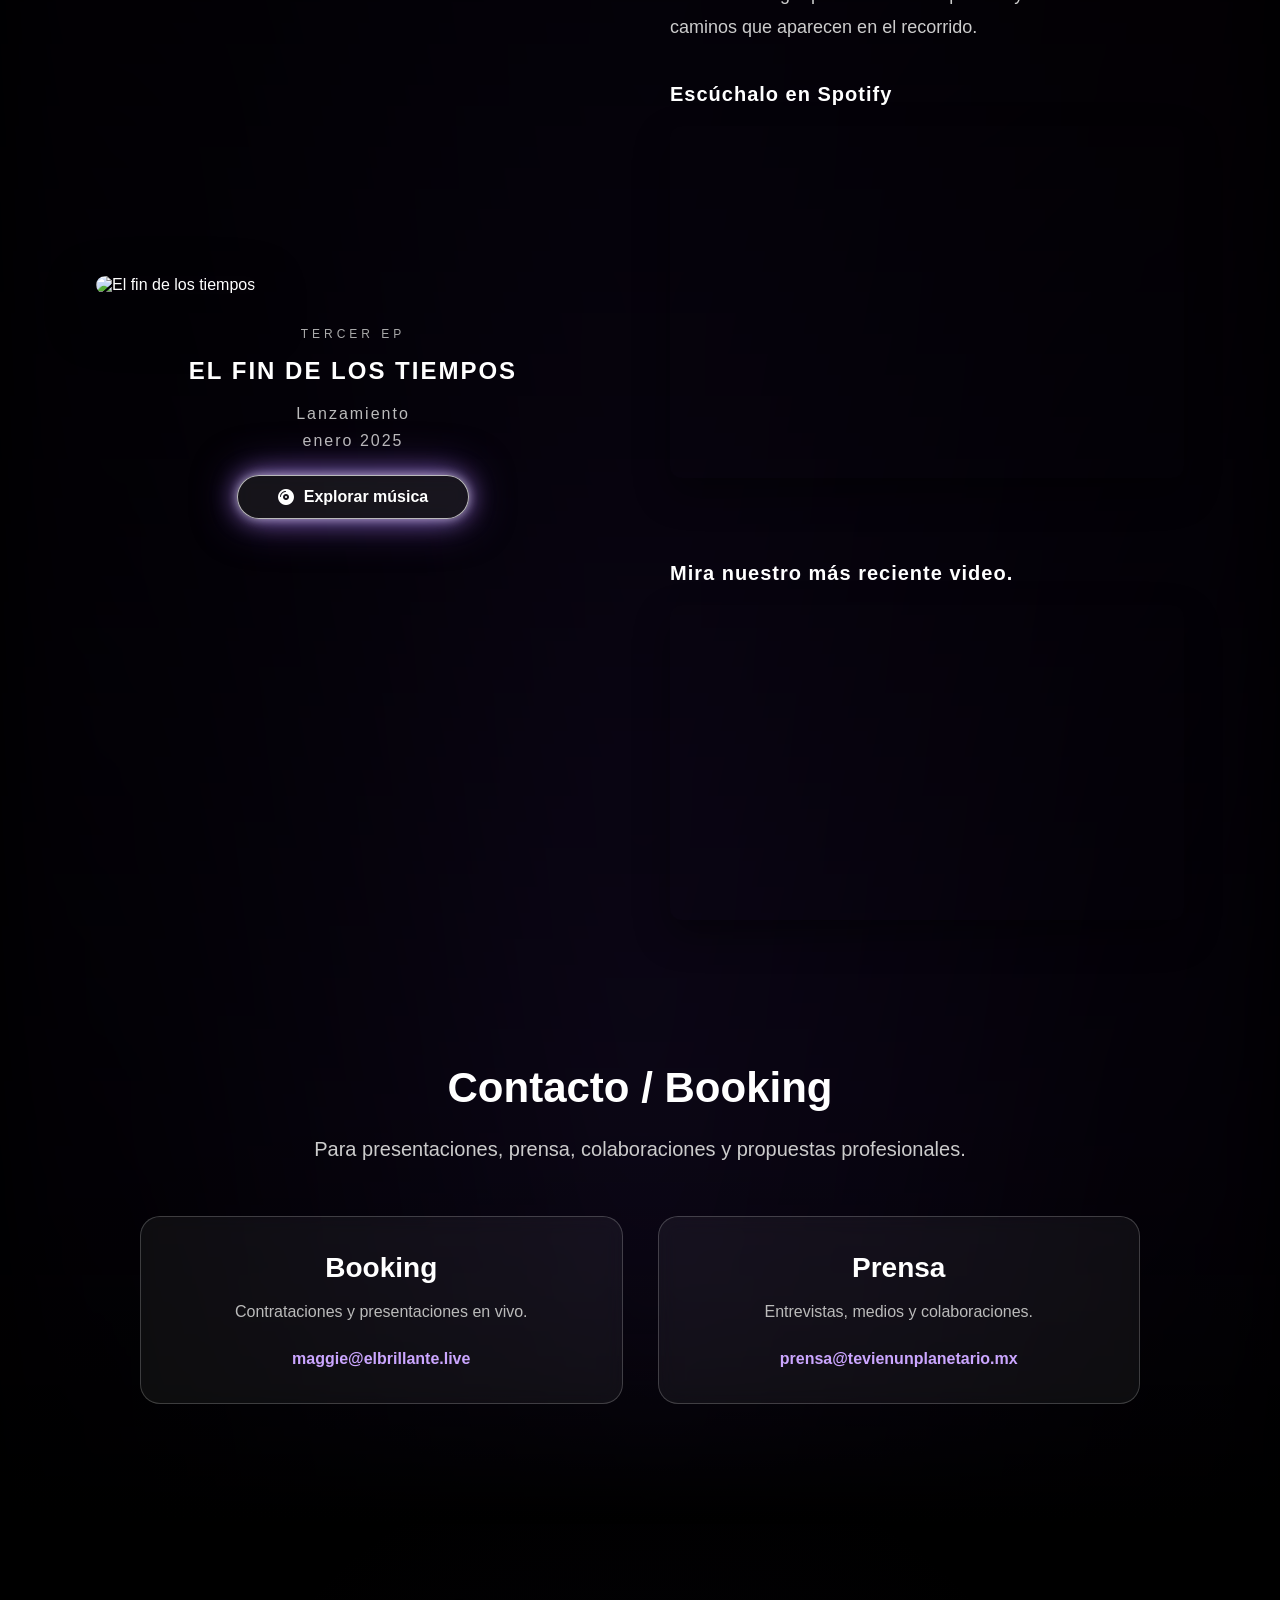
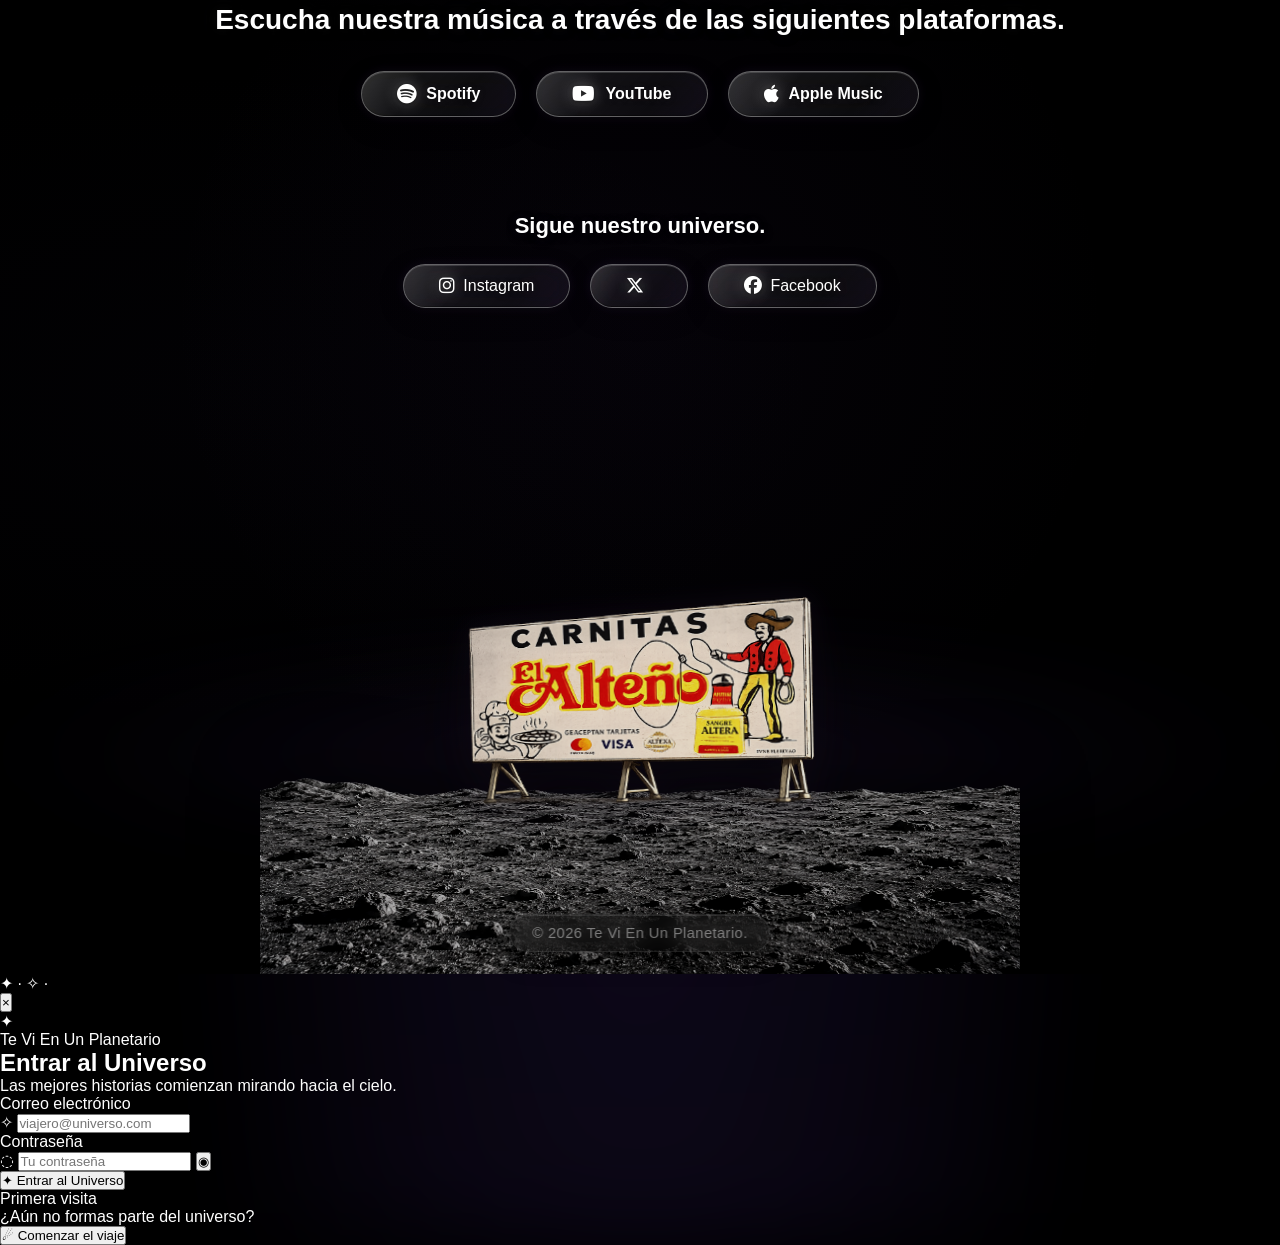
==== commit 3c01b42e: "Actualizar index.html" ====
--- a/index.html
+++ b/index.html
@@ -503,7 +503,7 @@
 <!-- YouTube -->
 
 <h4>
-    Mira nuestro mas reciente video
+    Mira nuestro más reciente video.
 </h4>
 
 
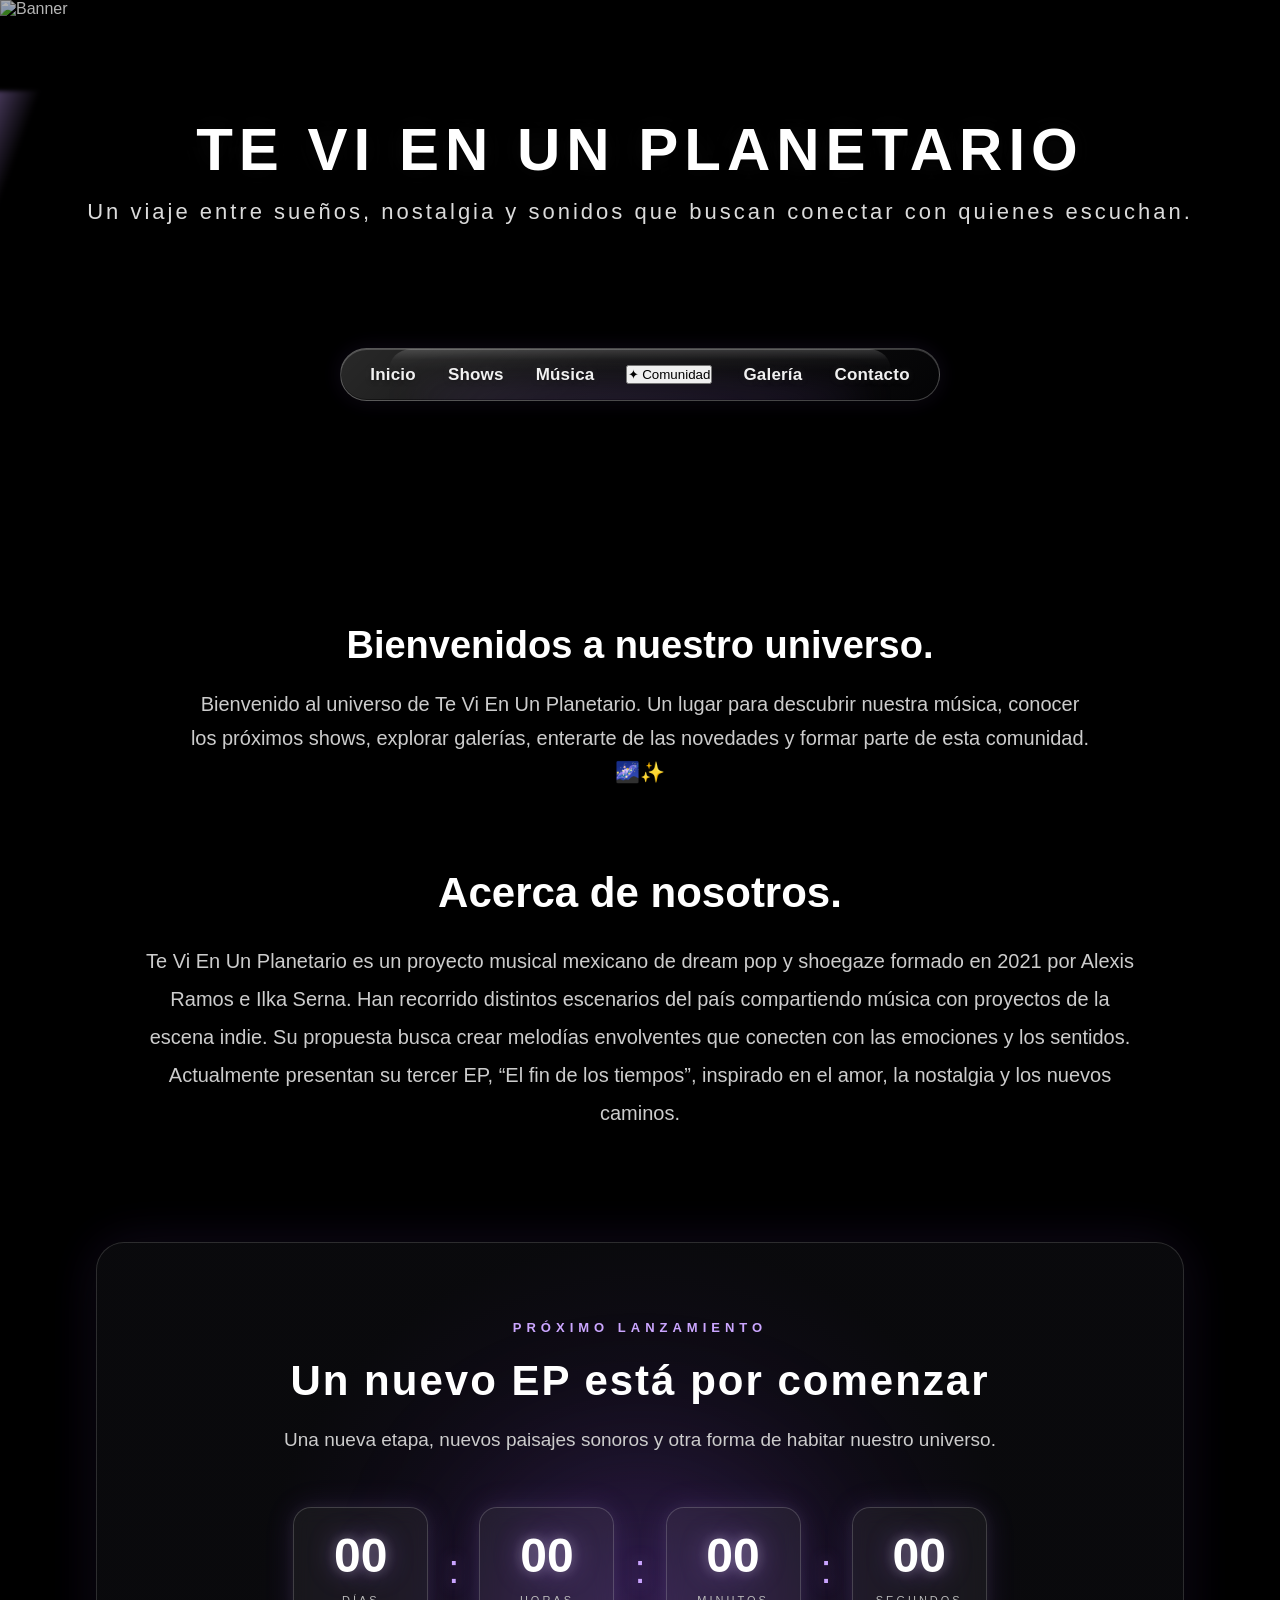
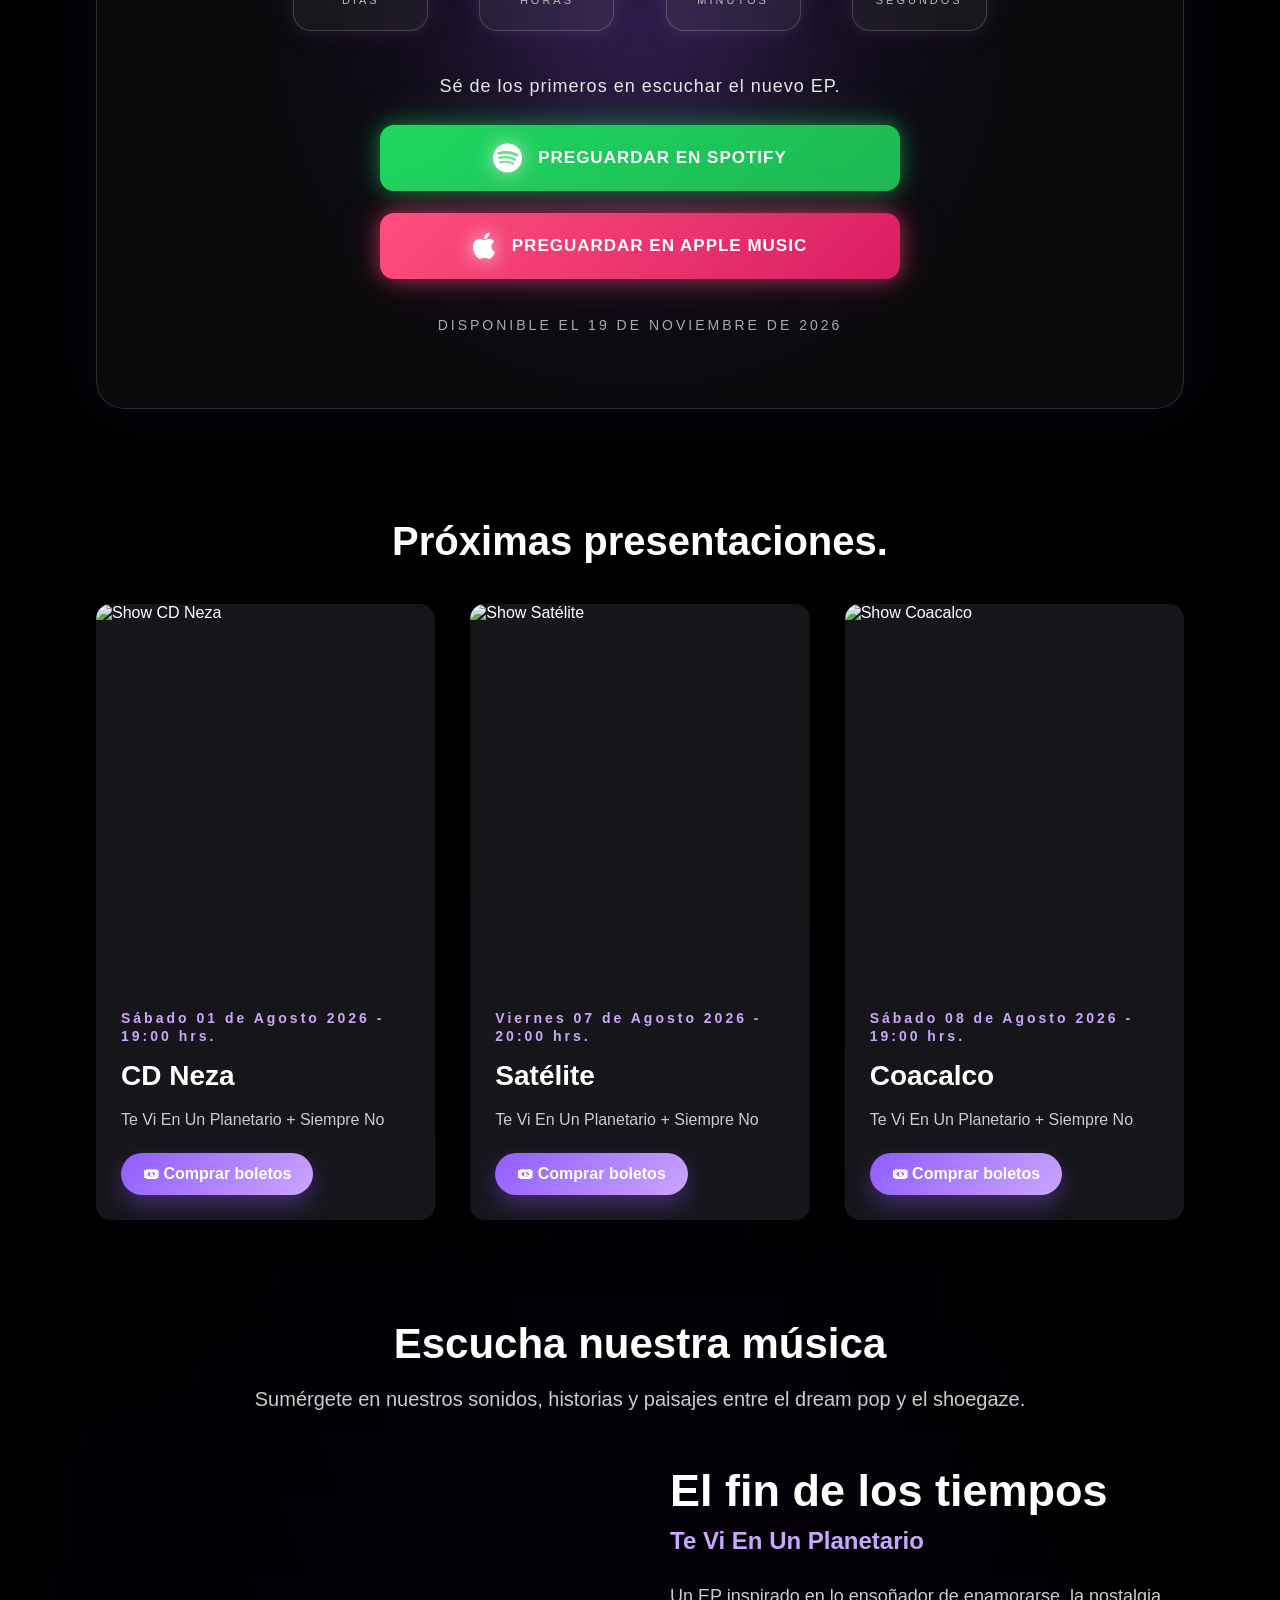
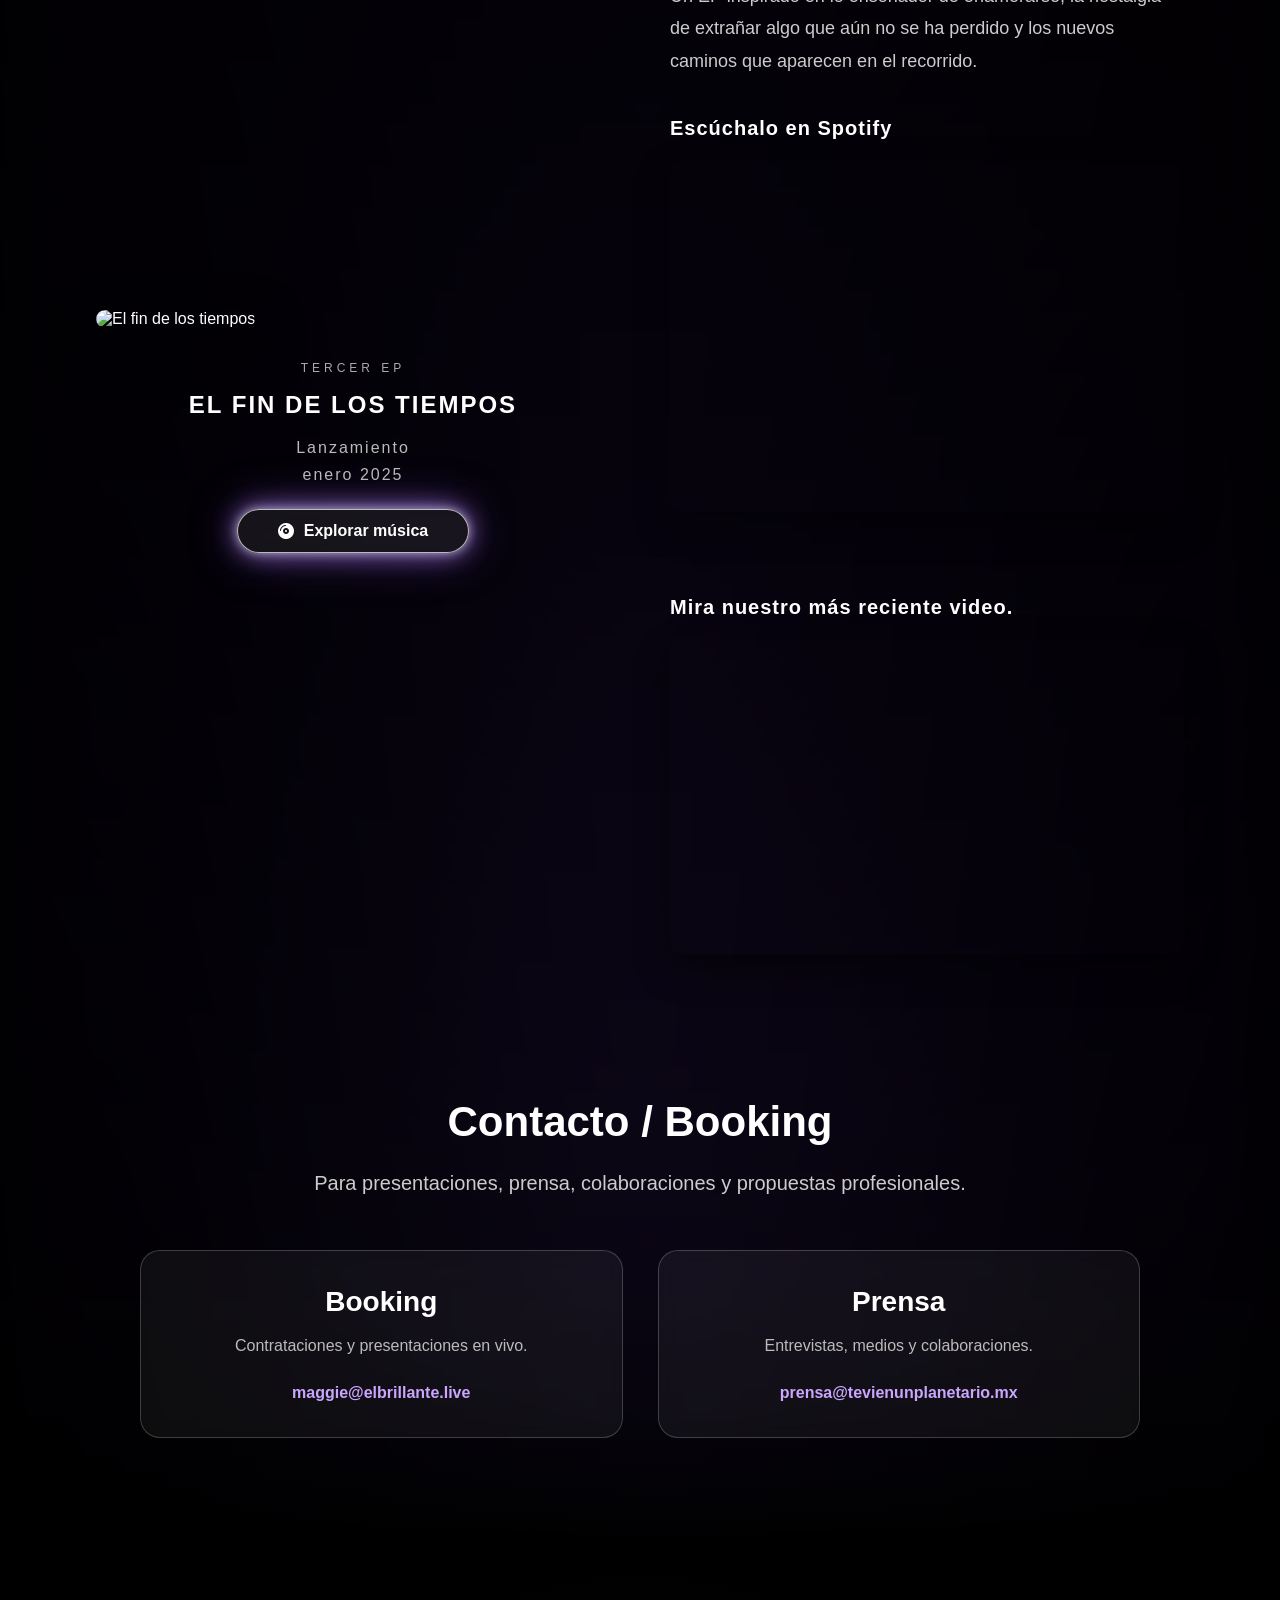
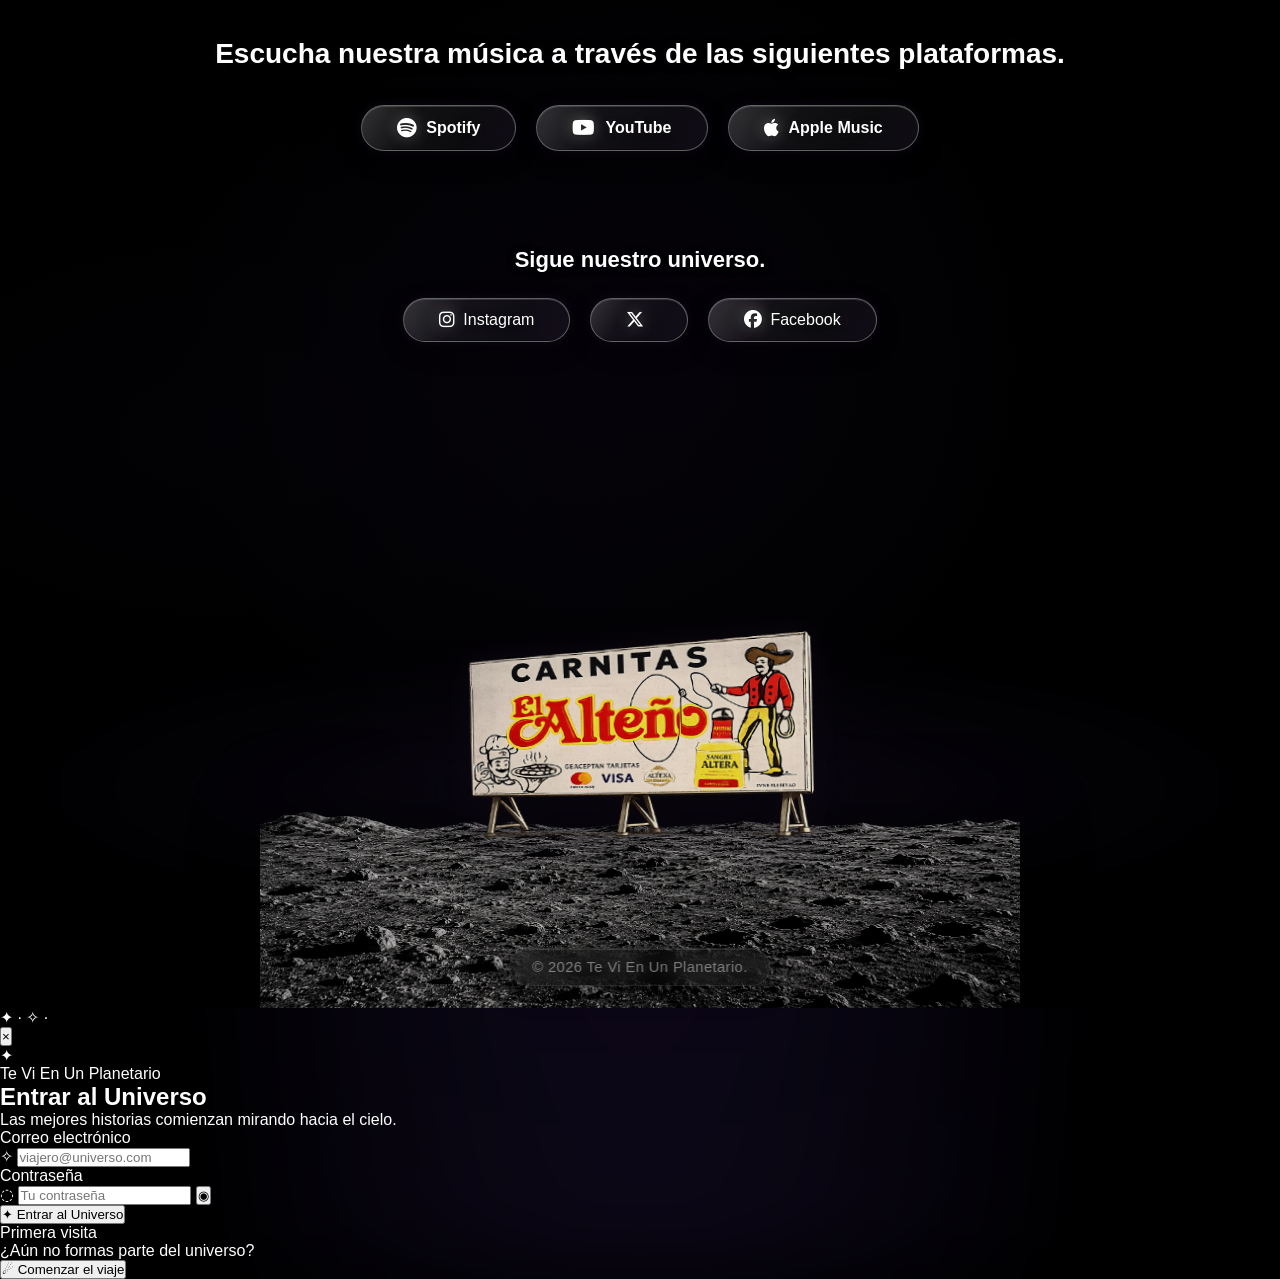
==== commit 1f97623c: "Actualizar index.html" ====
--- a/index.html
+++ b/index.html
@@ -114,9 +114,10 @@
 
 
     <p>
-        Un espacio donde compartiremos nuestra música,
-        próximos shows, fotografías y todo lo que forma
-        parte de Te Vi En Un Planetario. 🌌
+        Bienvenido al universo de Te Vi En Un Planetario. 
+        Un lugar para descubrir nuestra música, conocer 
+        los próximos shows, explorar galerías, enterarte 
+        de las novedades y formar parte de esta comunidad. 🌌✨
     </p>
 
 
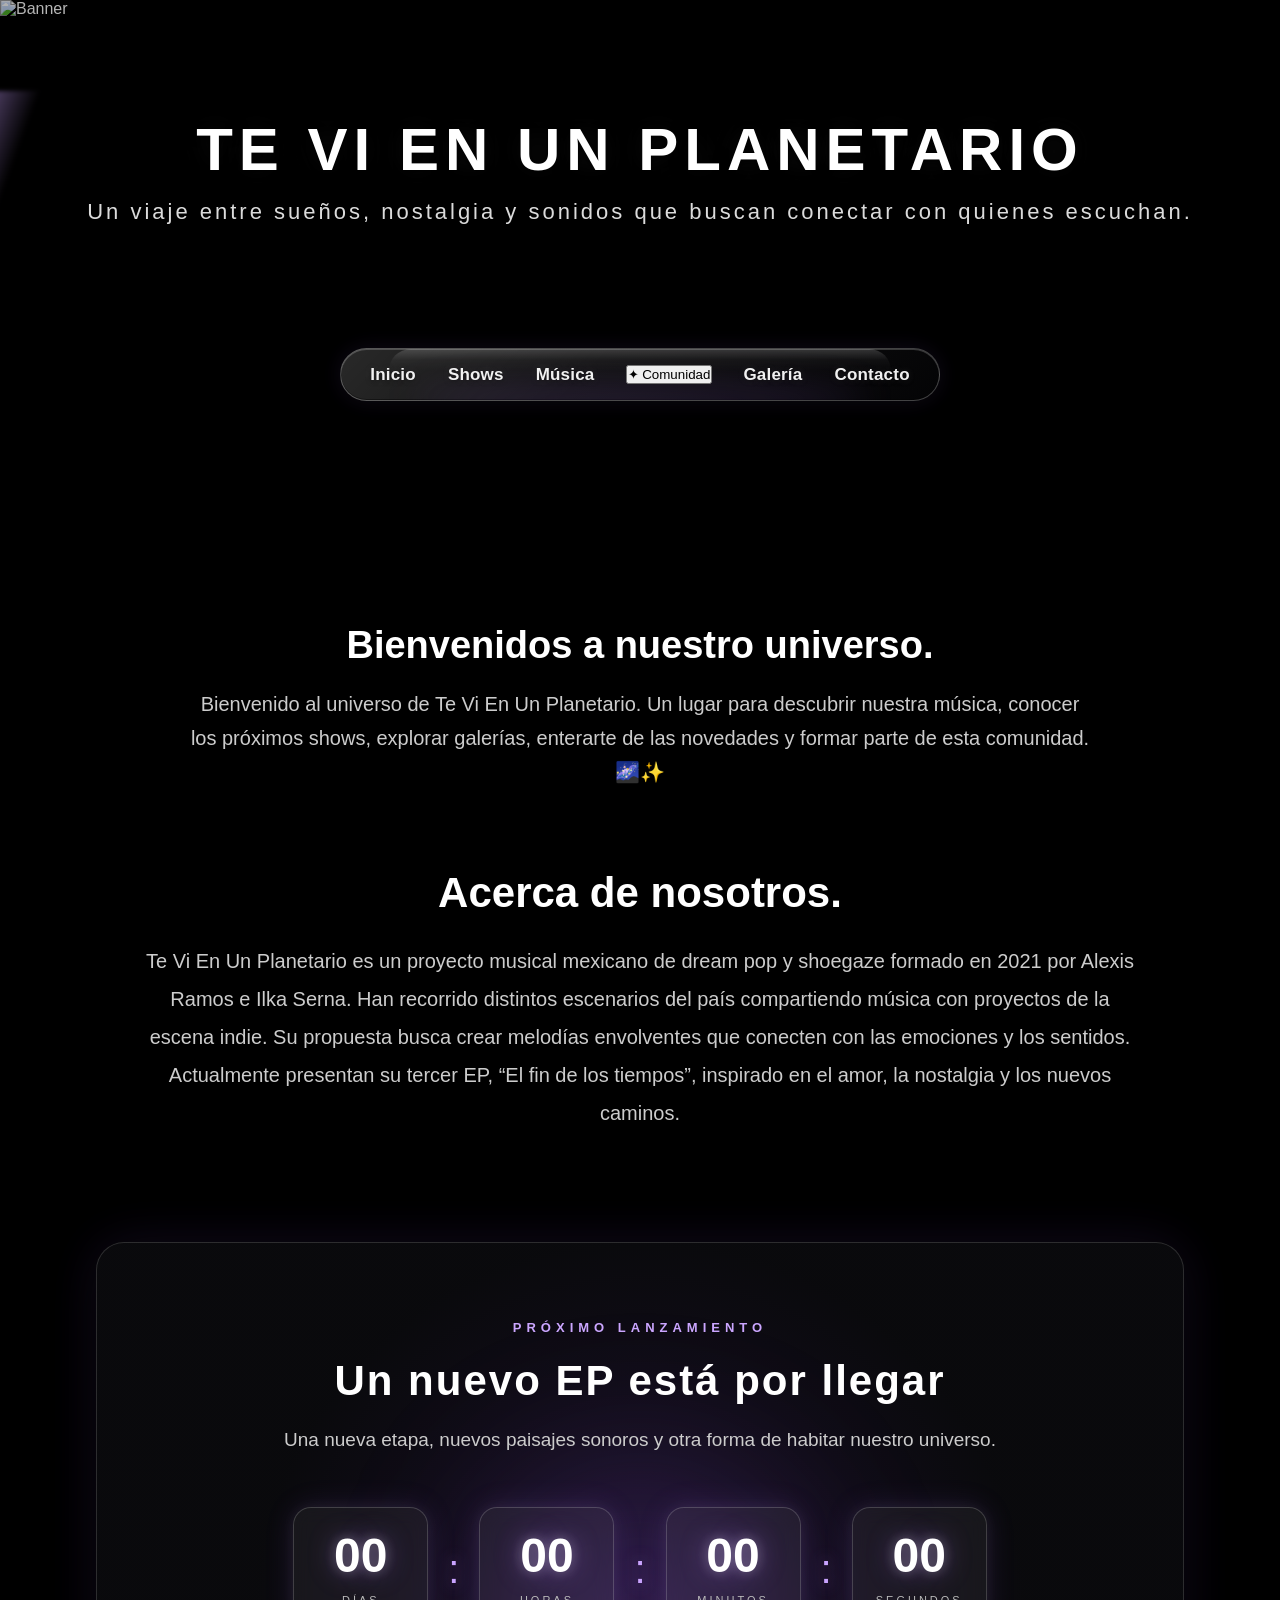
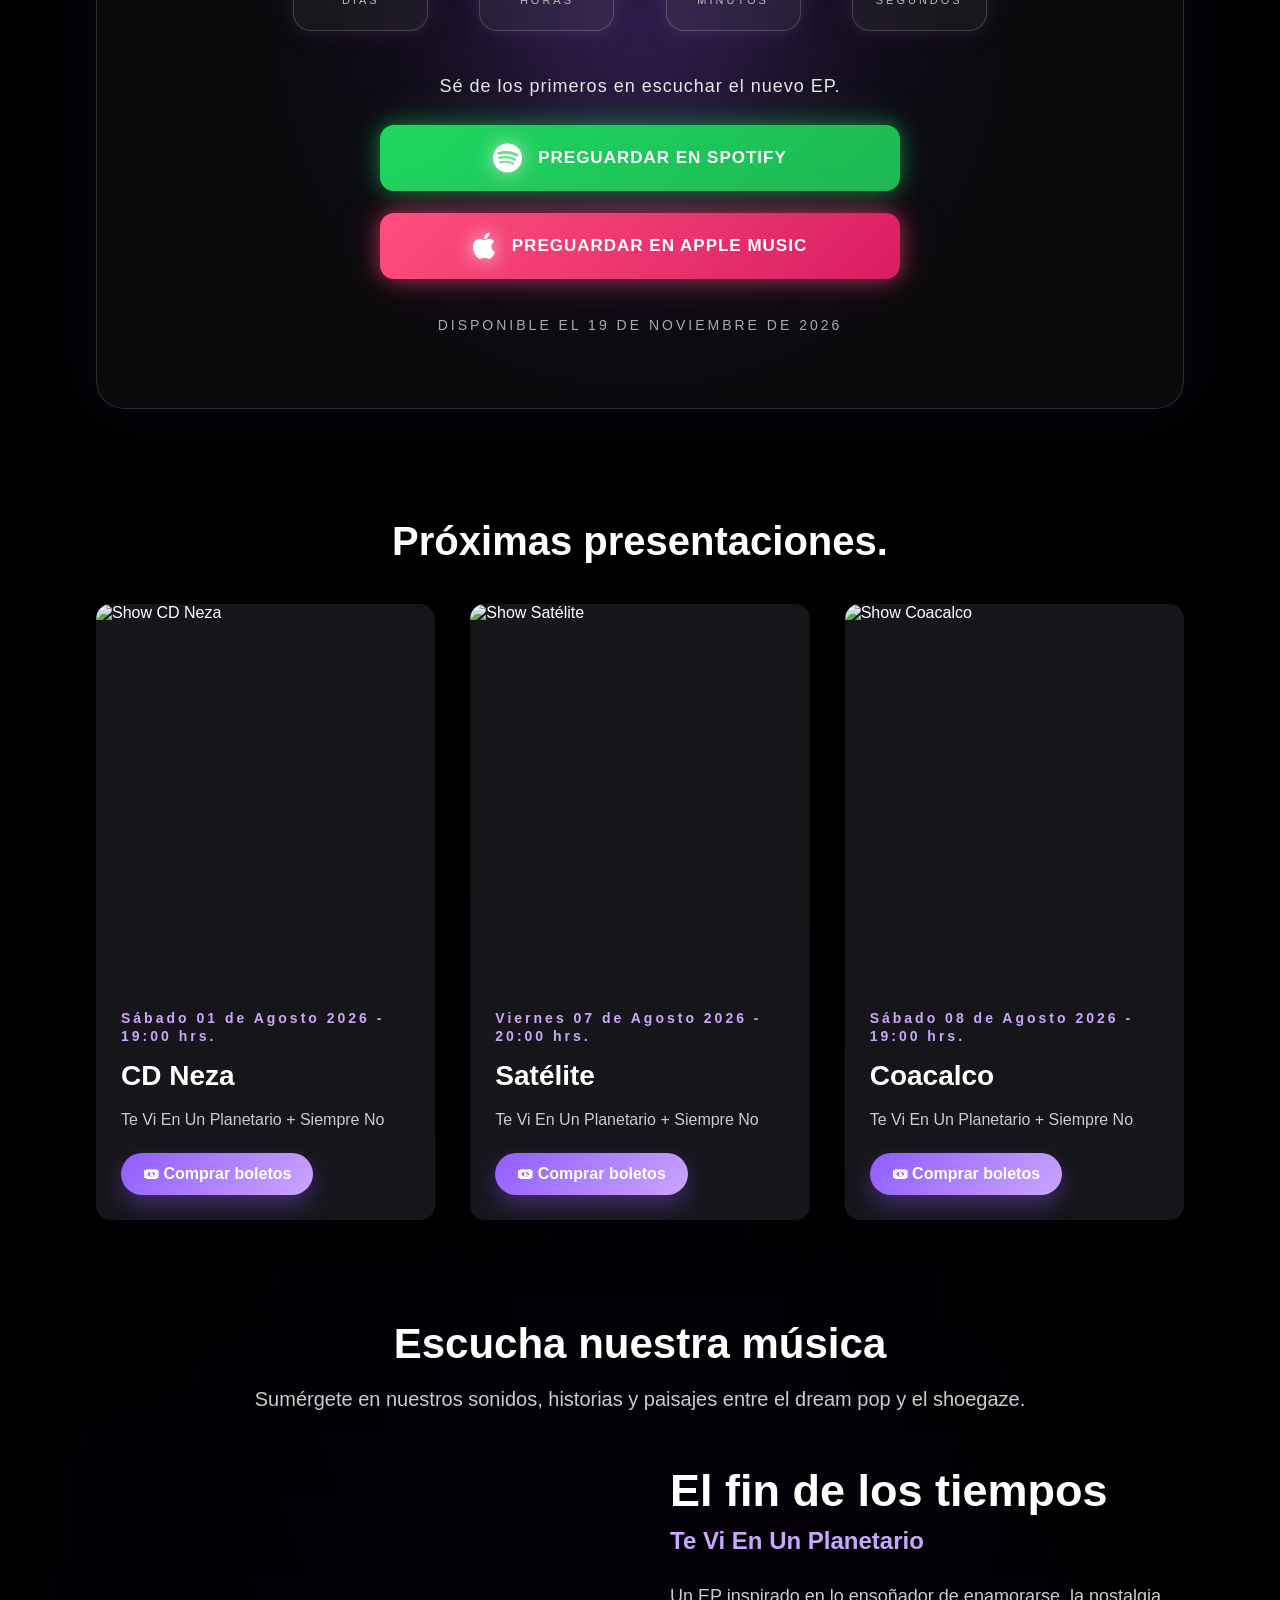
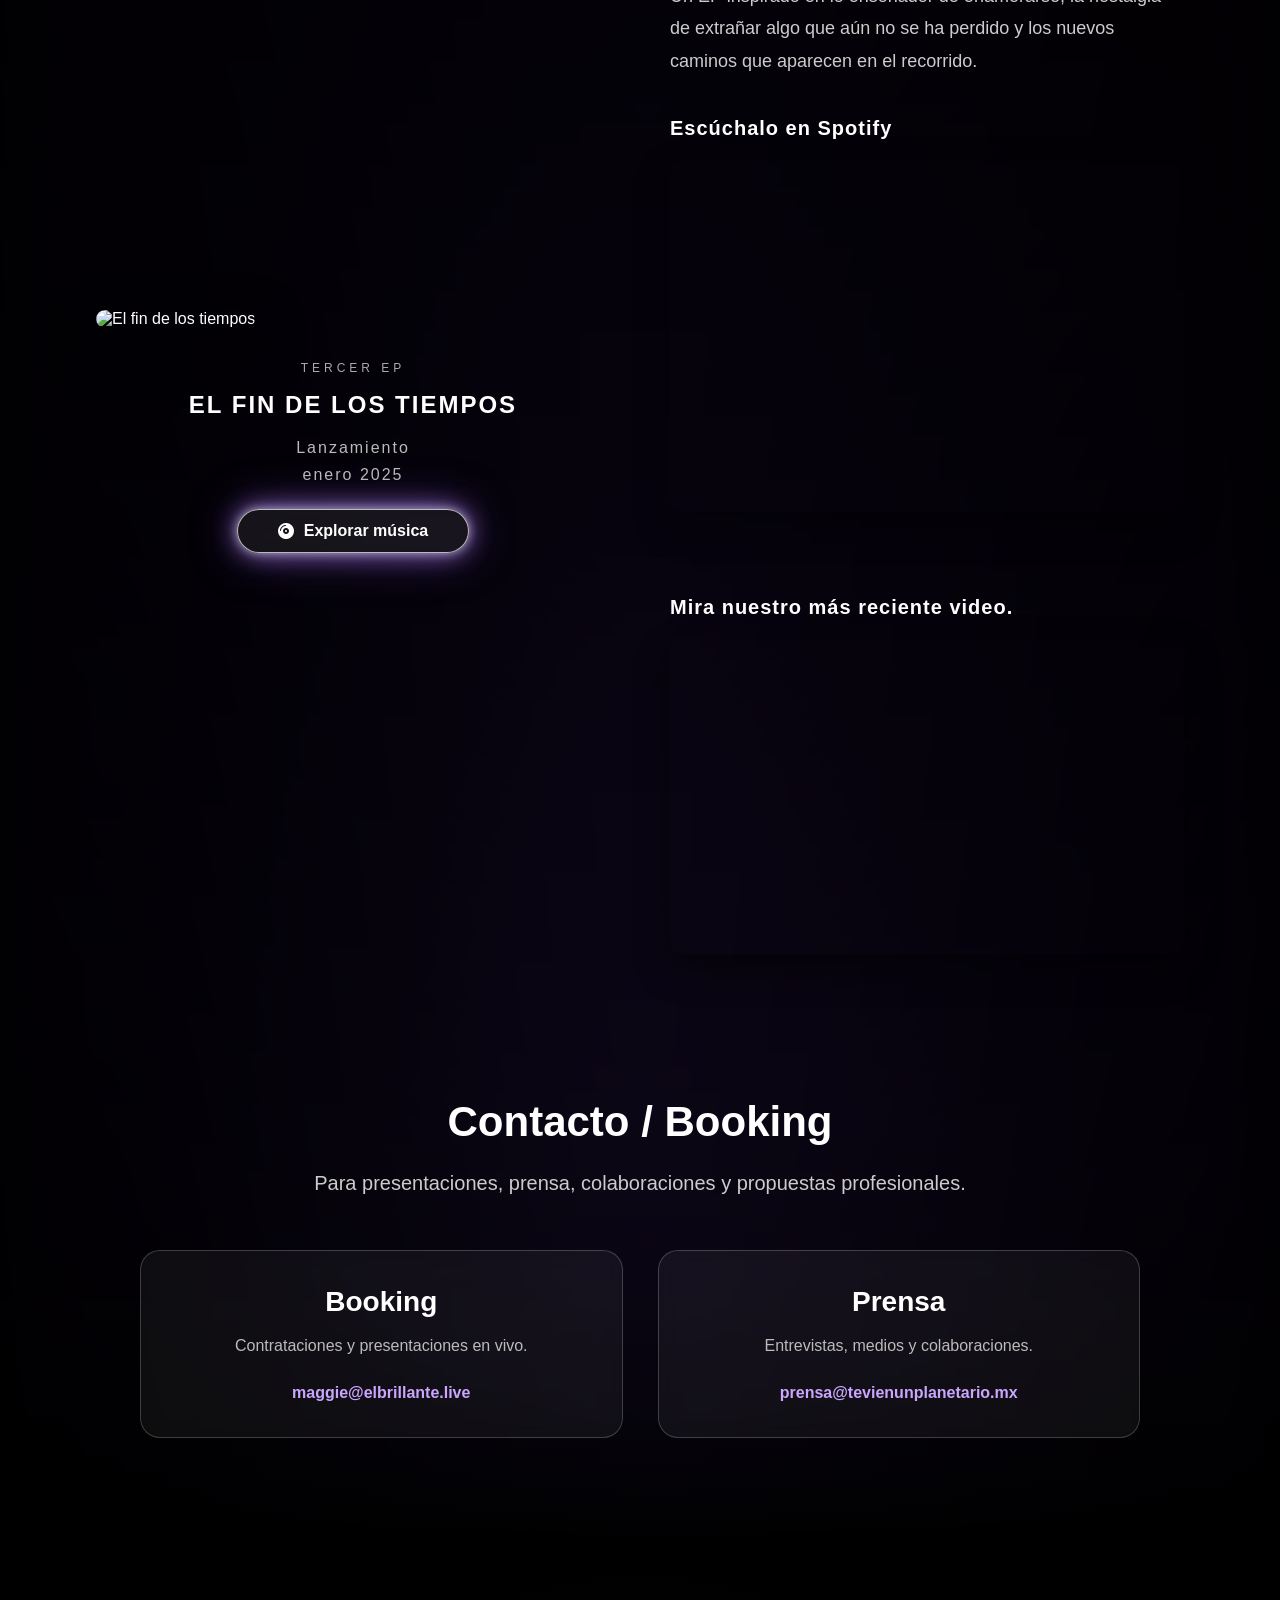
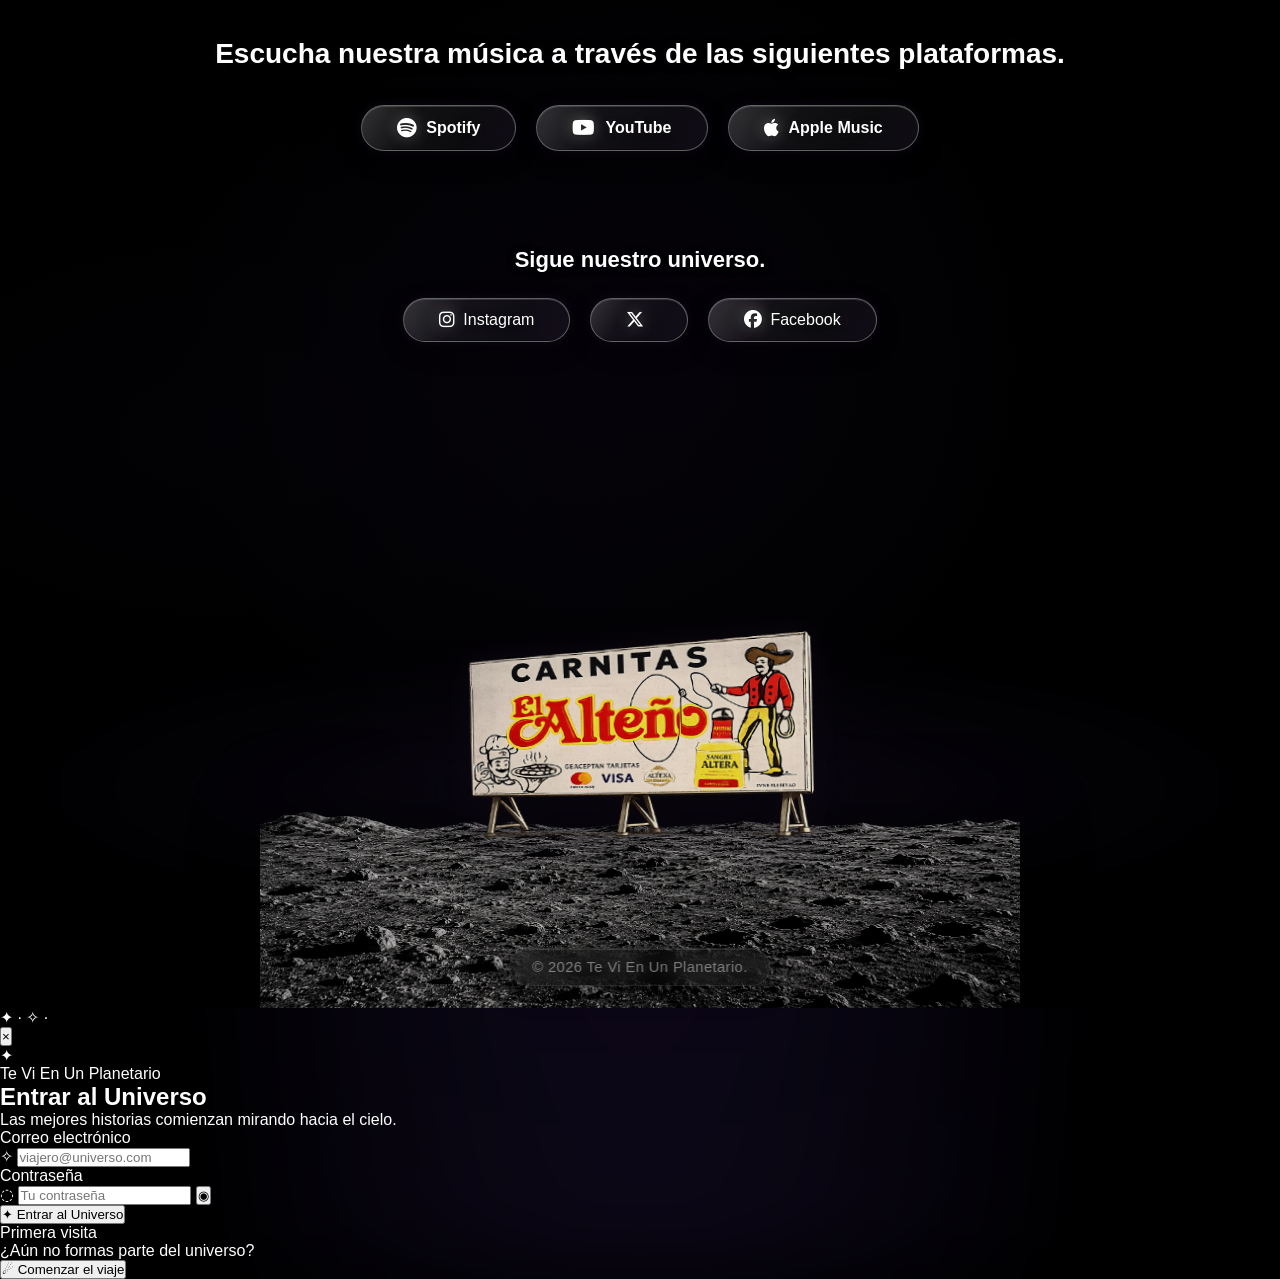
==== commit bfc21896: "Actualizar index.html" ====
--- a/index.html
+++ b/index.html
@@ -173,7 +173,7 @@
     </span>
 
     <h2>
-        Un nuevo EP está por comenzar
+        Un nuevo EP está por llegar
     </h2>
 
     <p class="descripcion-lanzamiento">
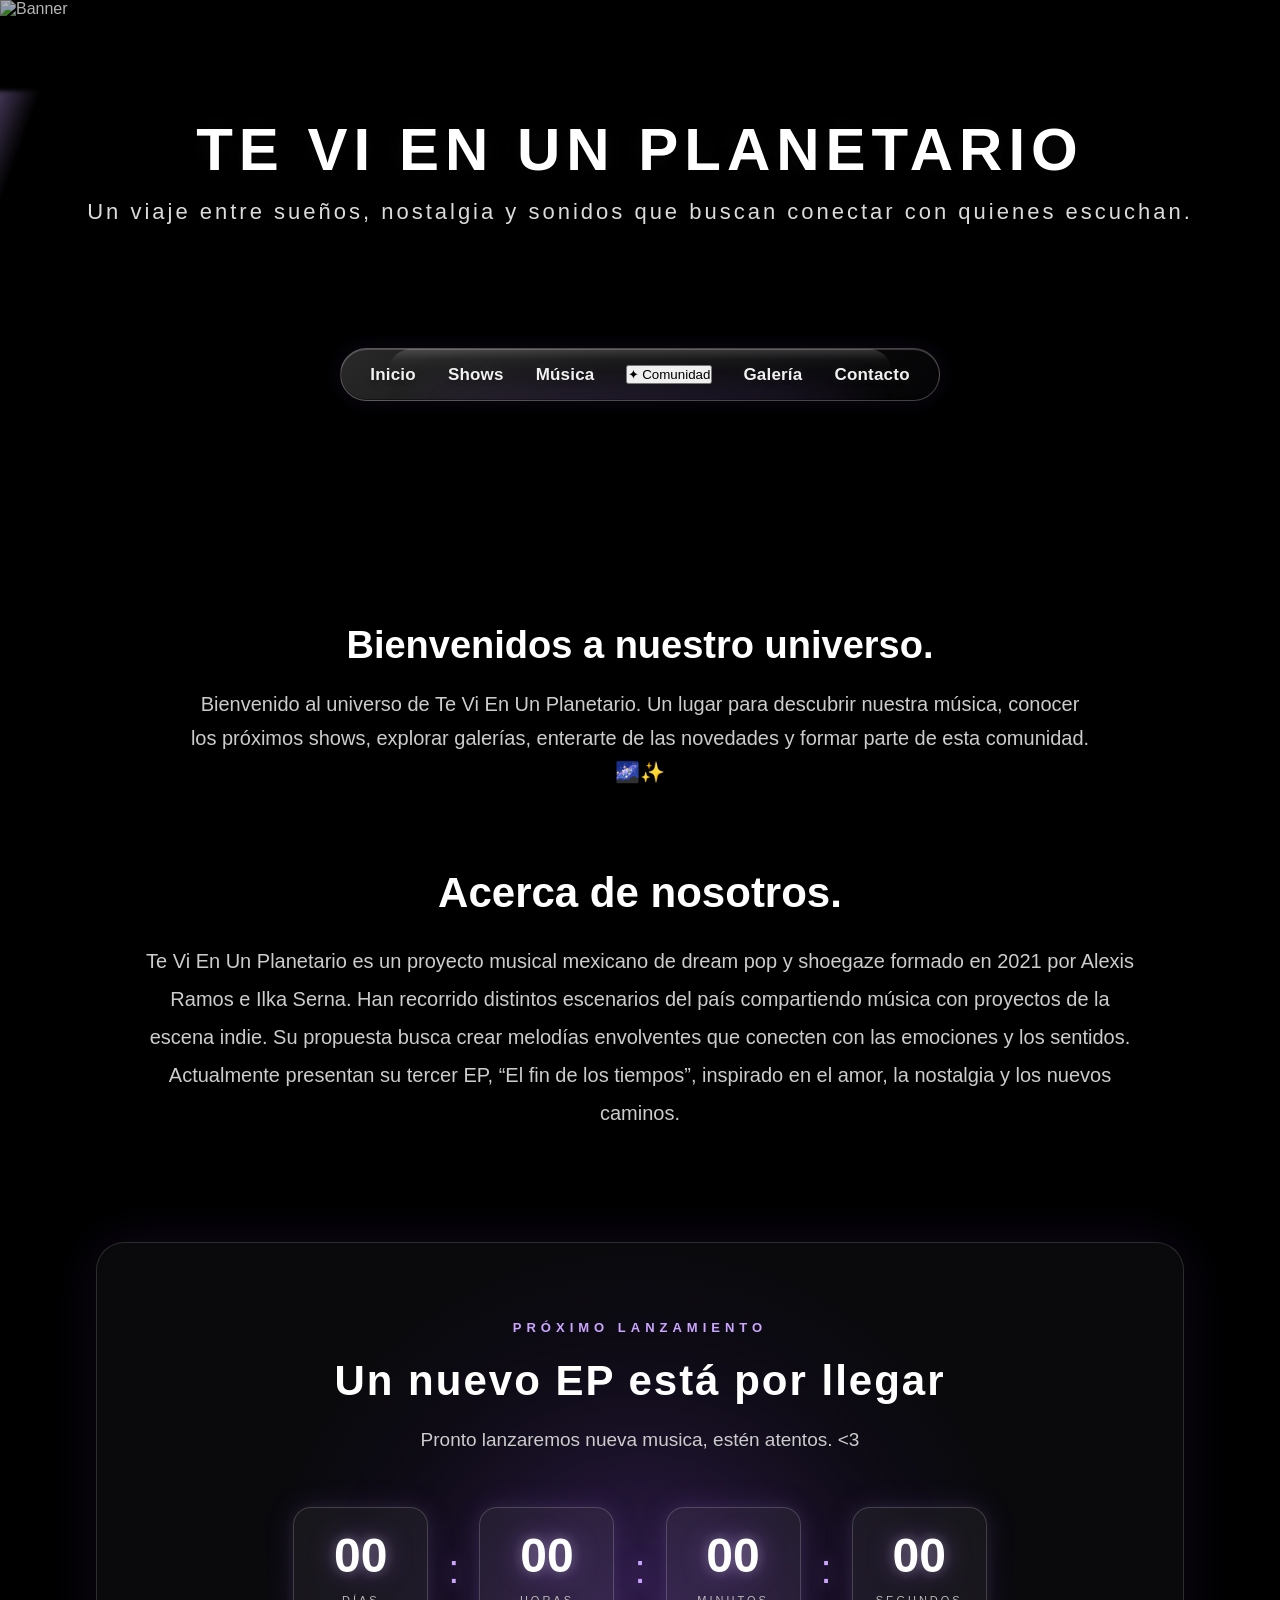
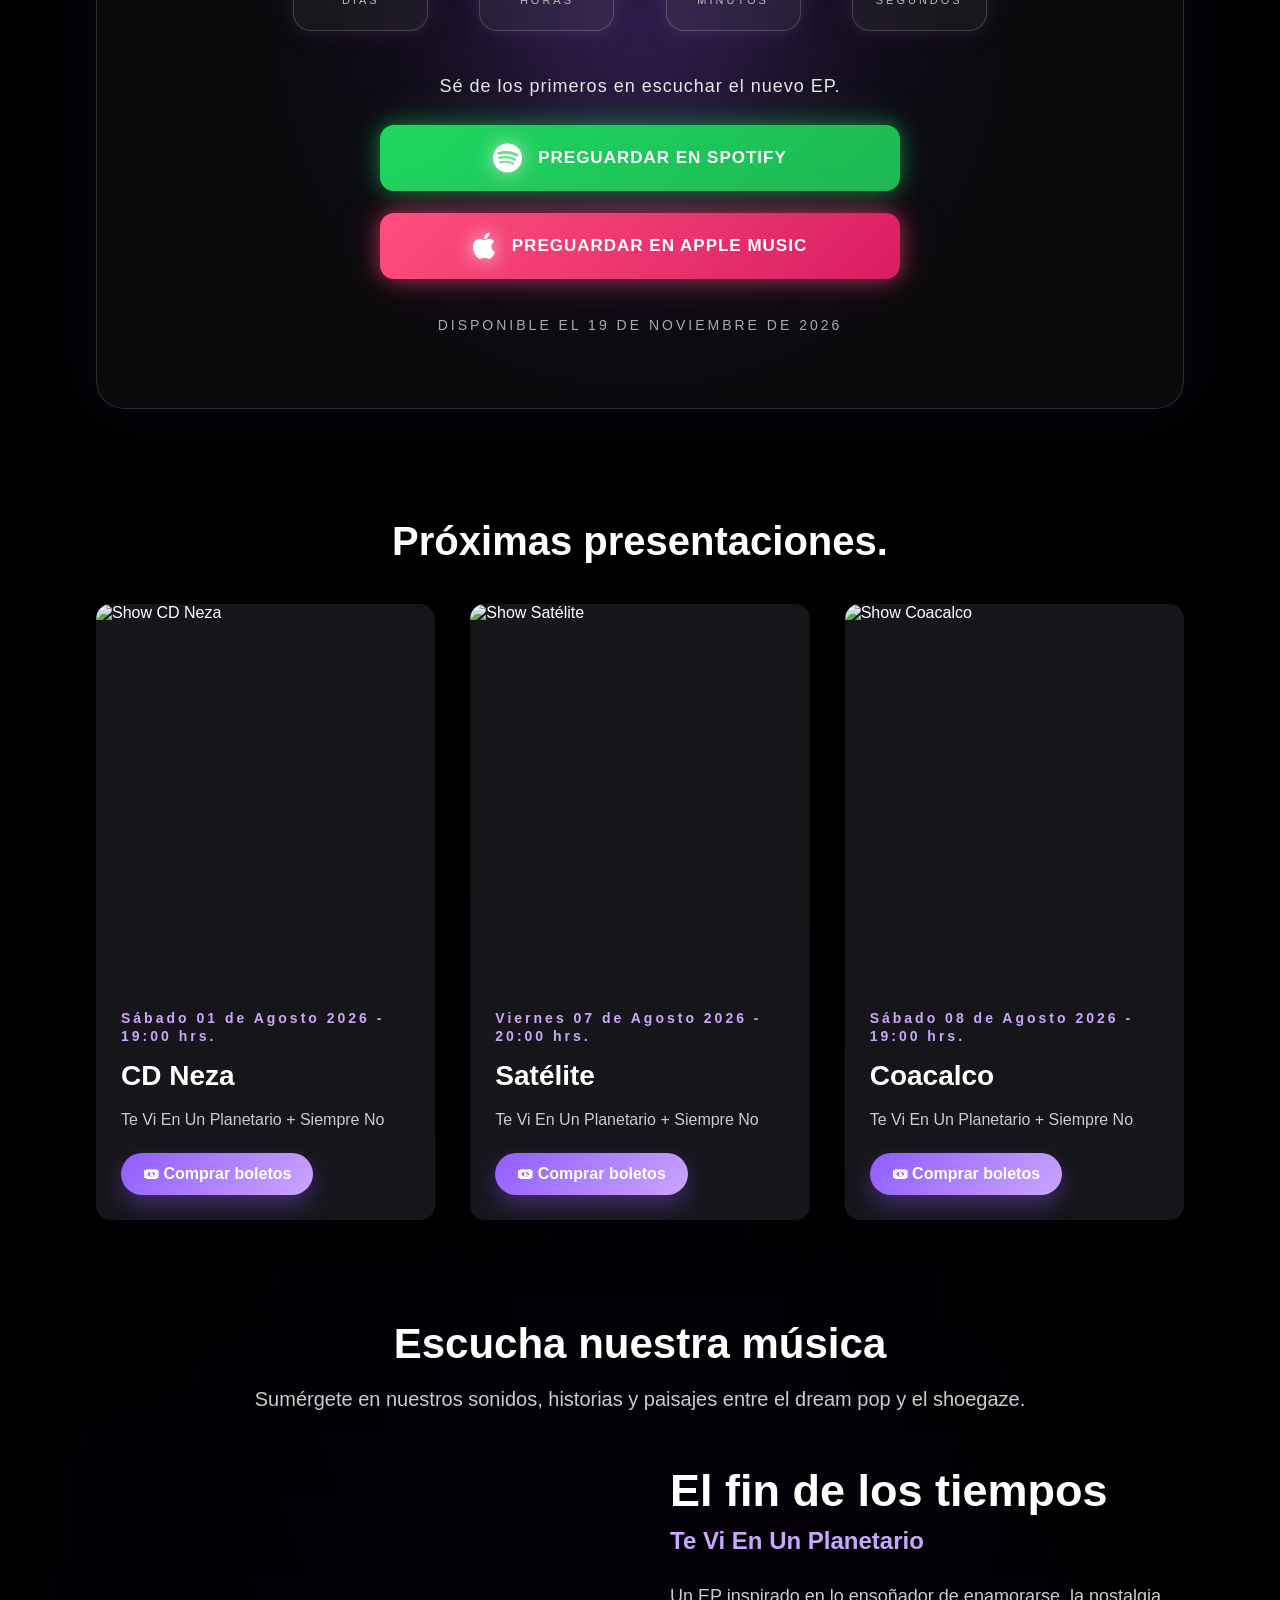
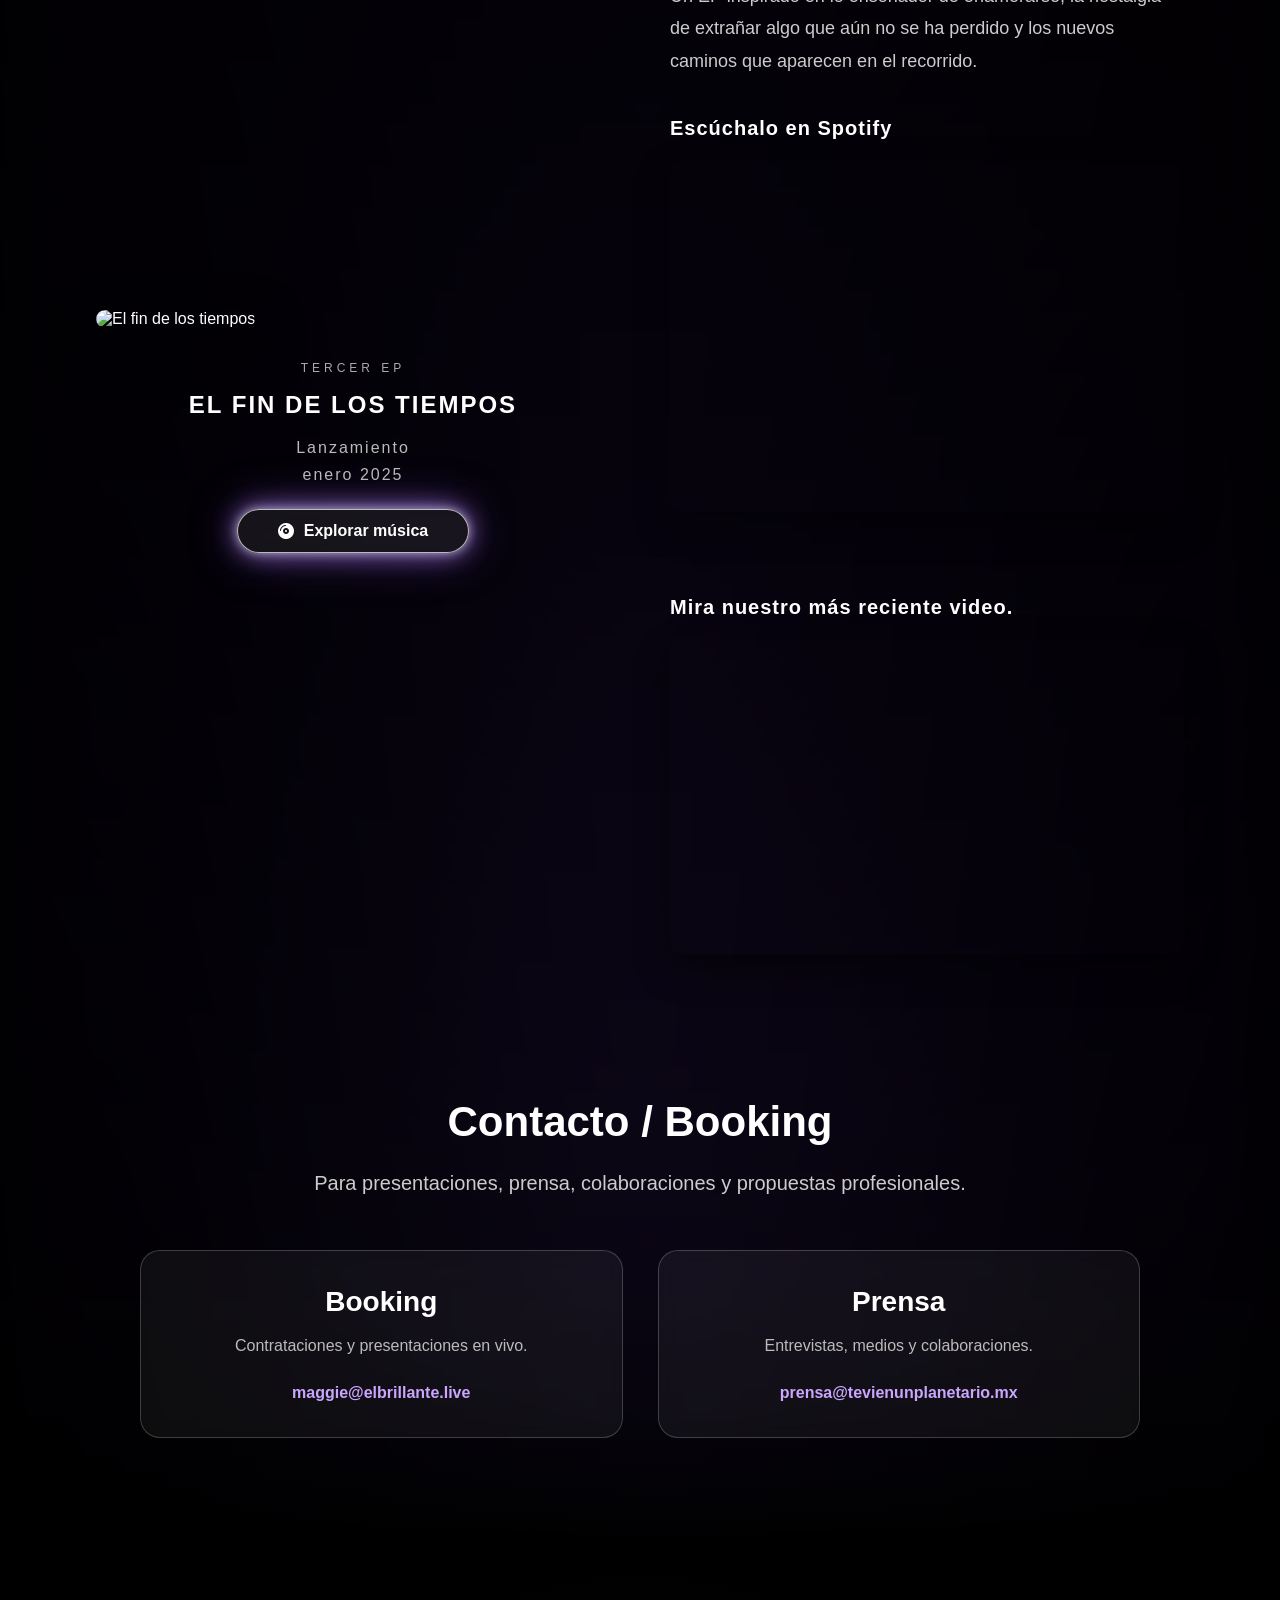
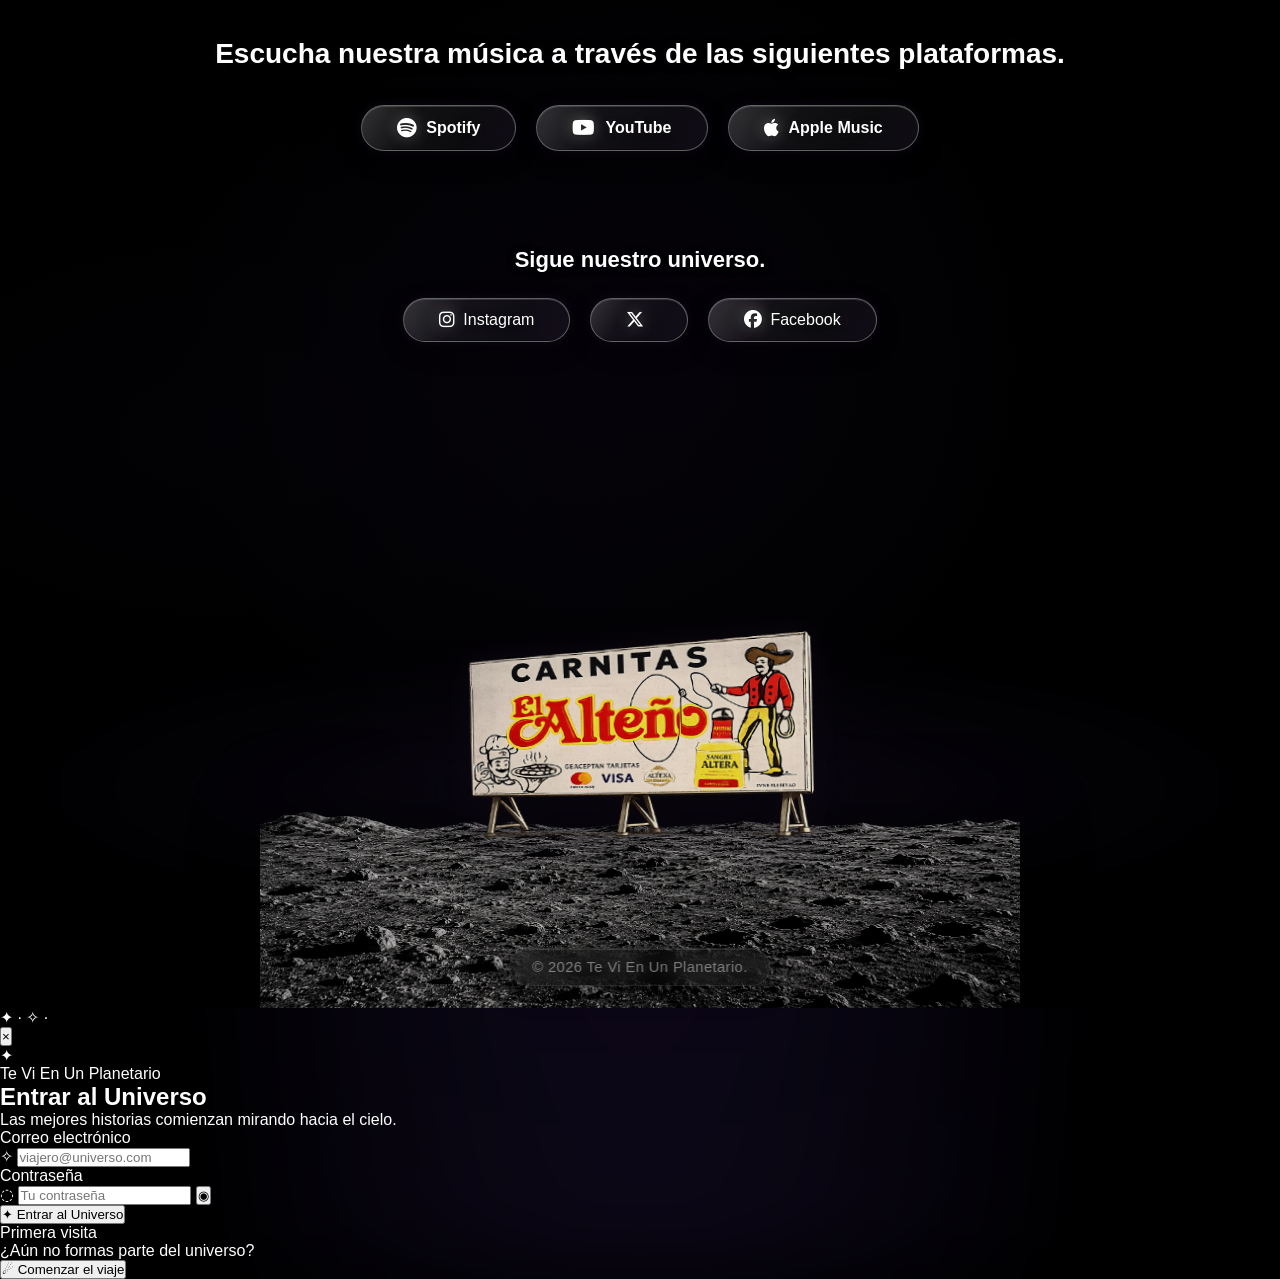
==== commit d05c5ad8: "Actualizar index.html" ====
--- a/index.html
+++ b/index.html
@@ -177,8 +177,7 @@
     </h2>
 
     <p class="descripcion-lanzamiento">
-        Una nueva etapa, nuevos paisajes sonoros
-        y otra forma de habitar nuestro universo.
+        Pronto lanzaremos nueva musica, estén atentos. <3
     </p>
 
     <div class="contador-lanzamiento" id="contadorLanzamiento">
